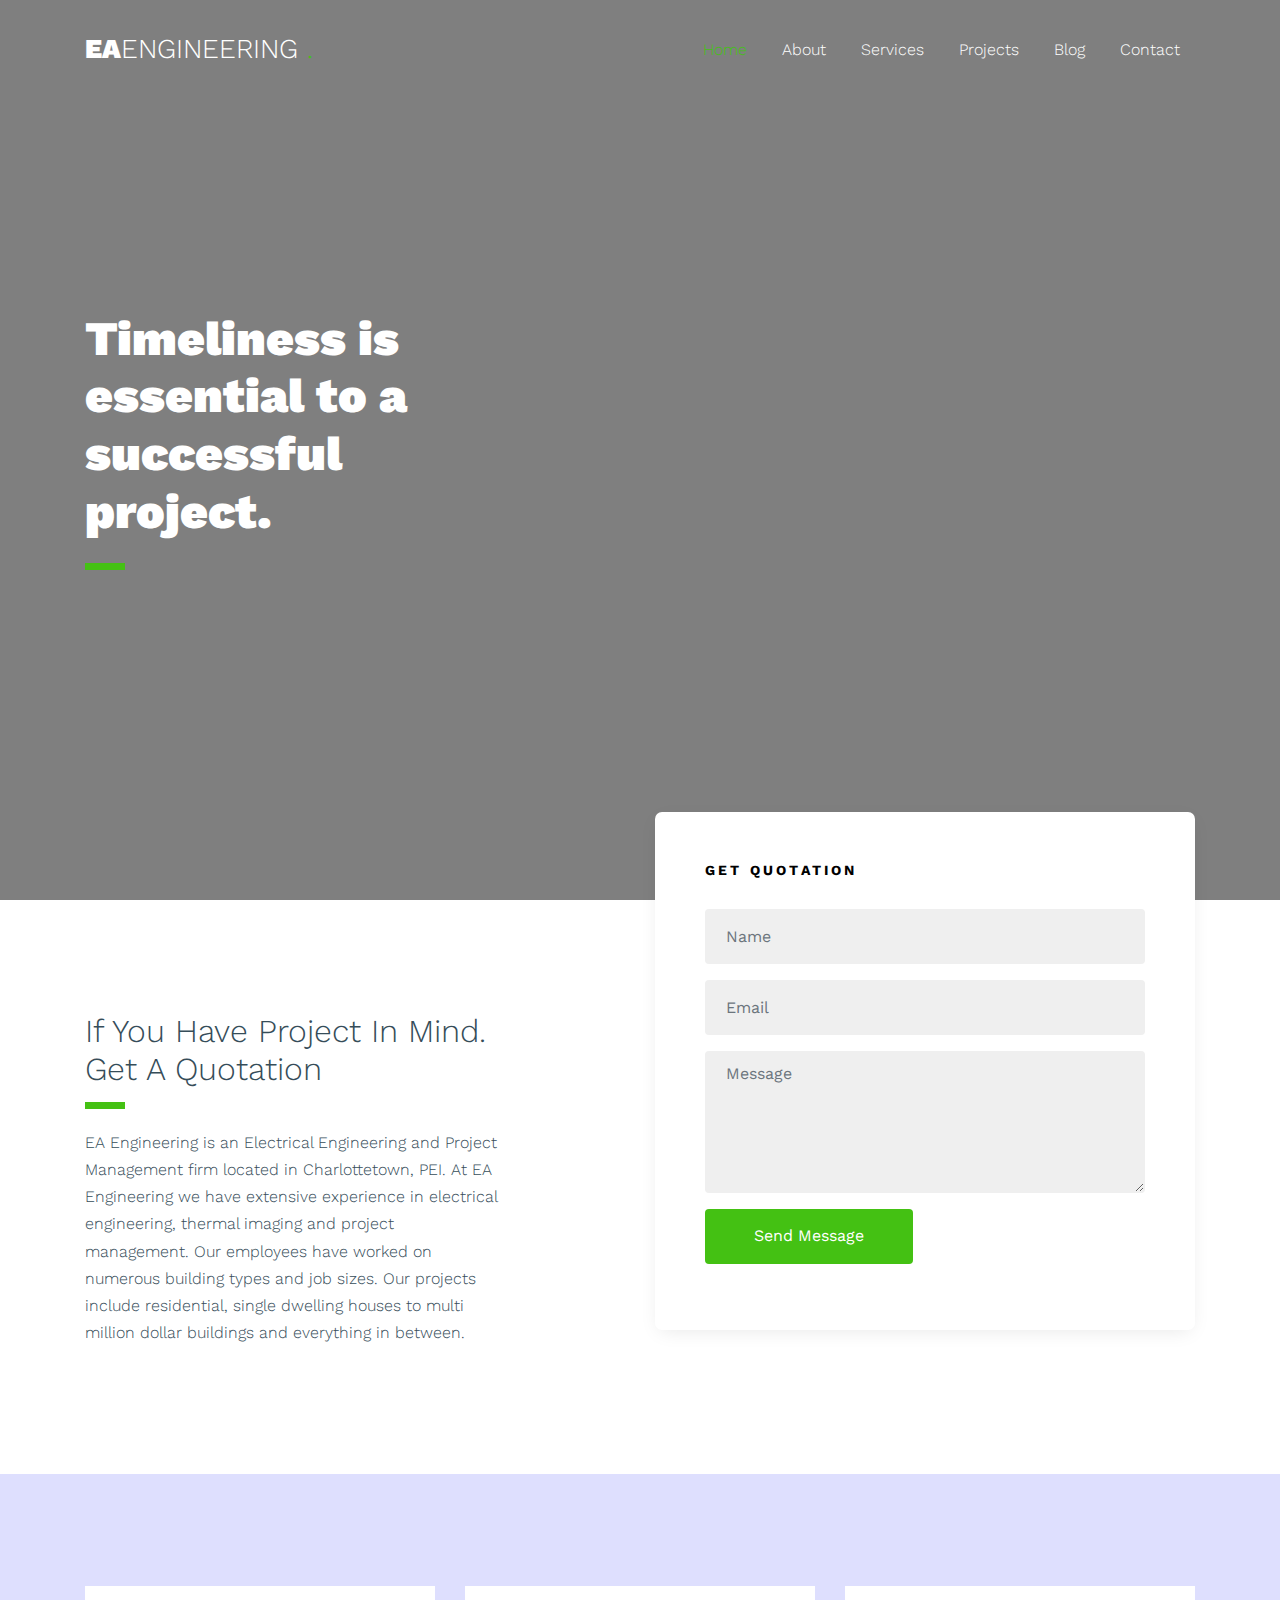
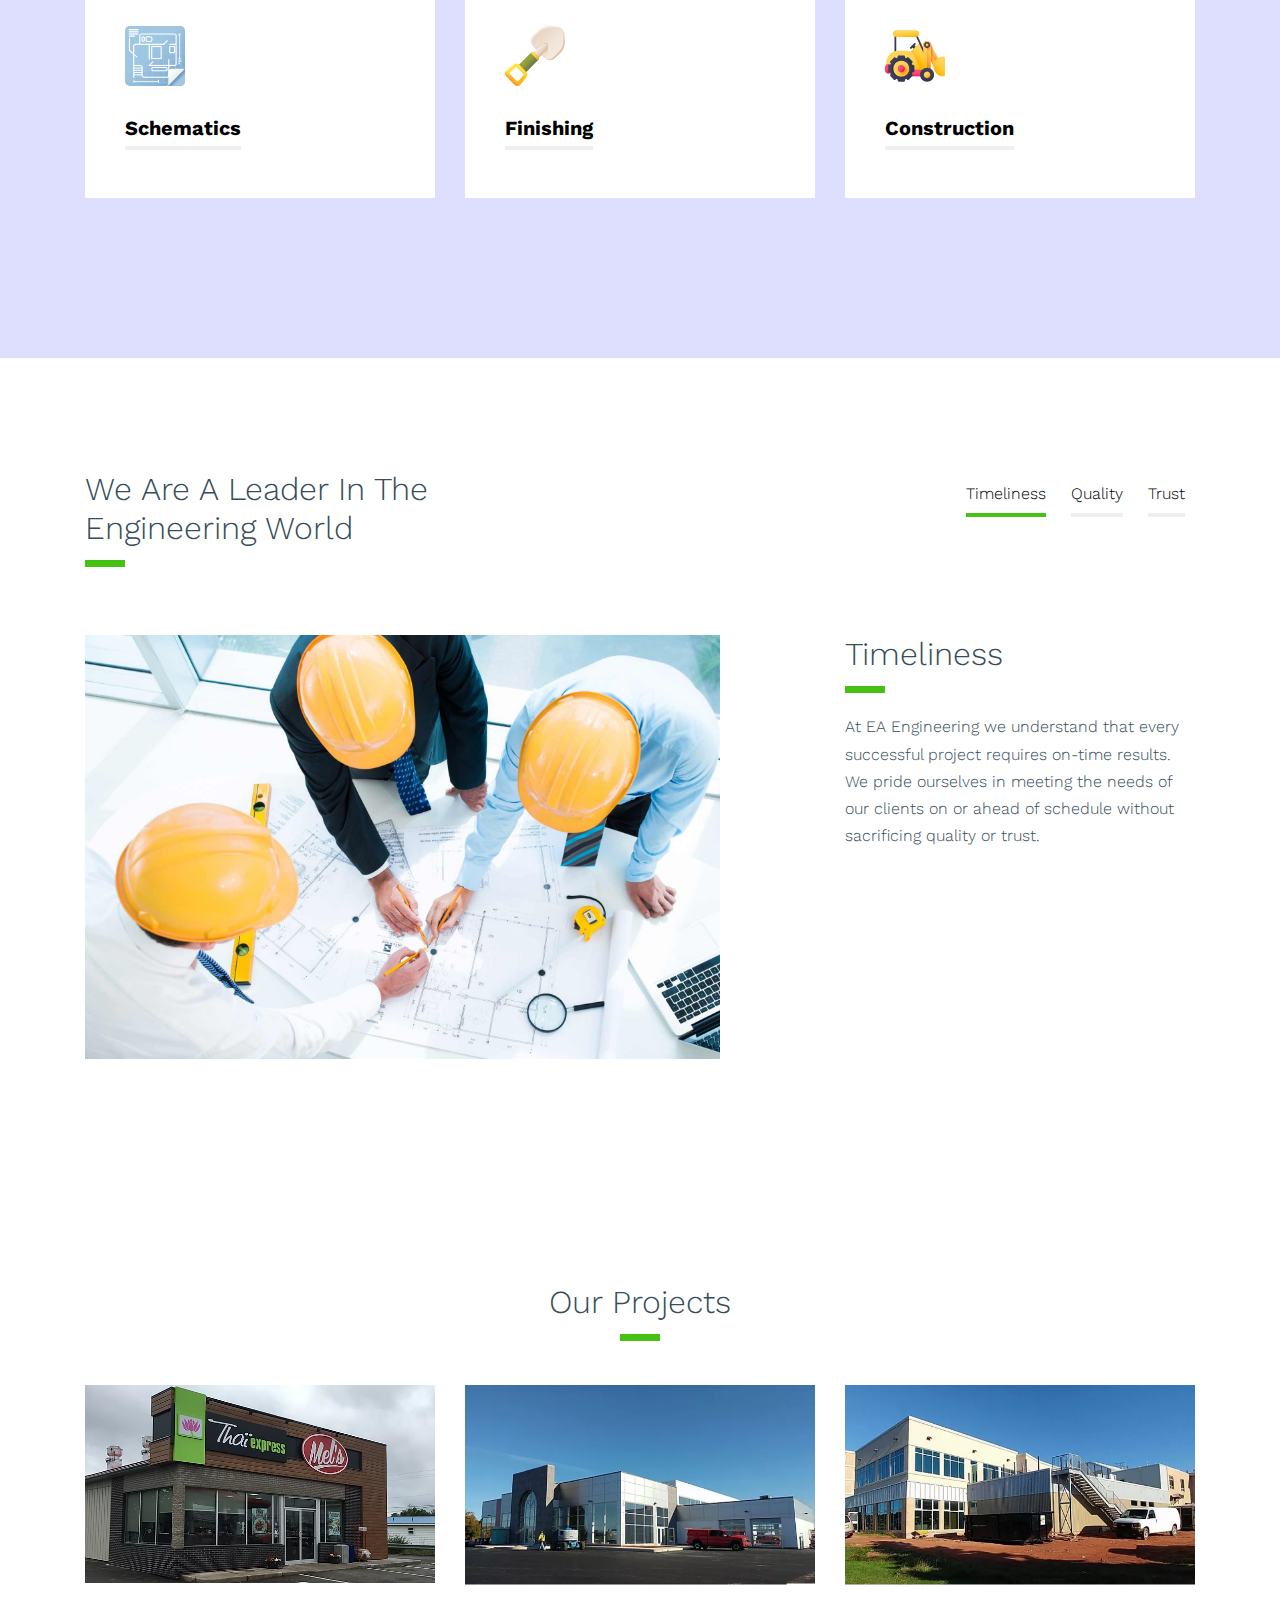
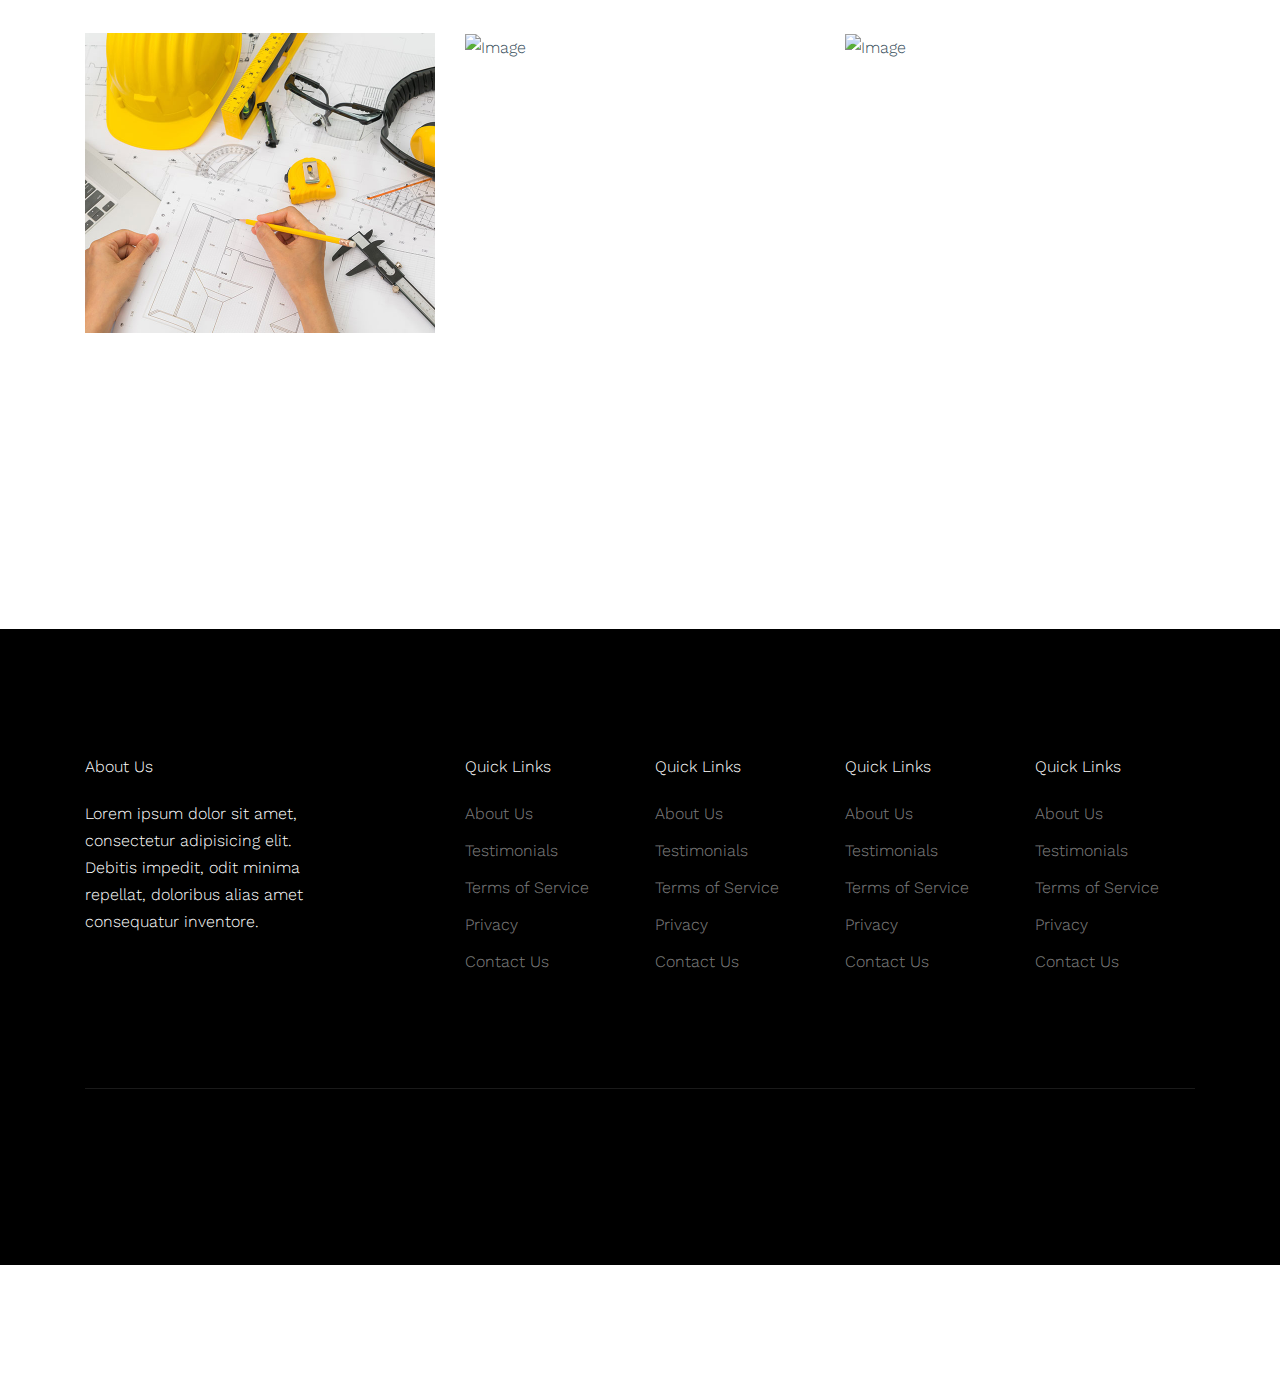
==== index.html @ 59375cd9 "website" ====
<!doctype html>
<html lang="en">

  <head>
    <title>EA Engineering</title>
    <meta charset="utf-8">
    <meta name="viewport" content="width=device-width, initial-scale=1, shrink-to-fit=no">

    <link href="https://fonts.googleapis.com/css?family=Work+Sans:400,500,700&display=swap" rel="stylesheet">

    <link rel="stylesheet" href="fonts/icomoon/style.css">

    <link rel="stylesheet" href="css/bootstrap.min.css">
    <link rel="stylesheet" href="css/bootstrap-datepicker.css">
    <link rel="stylesheet" href="css/jquery.fancybox.min.css">
    <link rel="stylesheet" href="css/owl.carousel.min.css">
    <link rel="stylesheet" href="css/owl.theme.default.min.css">
    <link rel="stylesheet" href="fonts/flaticon/font/flaticon.css">
    <link rel="stylesheet" href="css/aos.css">

    <!-- MAIN CSS -->
    <link rel="stylesheet" href="css/style.css">

  </head>

  <body data-spy="scroll" data-target=".site-navbar-target" data-offset="300">

    
    <div class="site-wrap" id="home-section">

      <div class="site-mobile-menu site-navbar-target">
        <div class="site-mobile-menu-header">
          <div class="site-mobile-menu-close mt-3">
            <span class="icon-close2 js-menu-toggle"></span>
          </div>
        </div>
        <div class="site-mobile-menu-body"></div>
      </div>



      <header class="site-navbar site-navbar-target" role="banner">

        <div class="container">
          <div class="row align-items-center position-relative">

            <div class="col-3 ">
              <div class="site-logo">
                <a href="index.html"><strong>EA</strong>Engineering <span class="maindot">.</span> </a>
              </div>
            </div>

            <div class="col-9  text-right">
              

              <span class="d-inline-block d-lg-none"><a href="#" class="text-white site-menu-toggle js-menu-toggle py-5 text-white"><span class="icon-menu h3 text-white"></span></a></span>

              

              <nav class="site-navigation text-right ml-auto d-none d-lg-block" role="navigation">
                <ul class="site-menu main-menu js-clone-nav ml-auto ">
                  <li class="active"><a href="index.html" class="nav-link">Home</a></li>
                  <li><a href="about.html" class="nav-link">About</a></li>
                  <li><a href="services.html" class="nav-link">Services</a></li>
                  <li><a href="projects.html" class="nav-link">Projects</a></li>
                  <li><a href="blog.html" class="nav-link">Blog</a></li>
                  <li><a href="contact.html" class="nav-link">Contact</a></li>

                </ul>
              </nav>
            </div>

            
          </div>
        </div>

      </header>


      <div class="ftco-blocks-cover-1">
      <div class="ftco-cover-1 overlay" style="background-image: url('images/hero_1.jpg')">
        <div class="container">
          <div class="row align-items-center">
            <div class="col-lg-5">
              <h1 class="line-bottom">Timeliness is essential to a successful project.</h1>
            </div>
            <div class="col-lg-5 ml-auto">
              
            </div>
          </div>
        </div>
      </div>
    </div>

    
    <div class="site-section">
      <div class="container">
        <div class="row">
          <div class="col-md-5 pr-md-5 mr-auto">
            <h2 class="line-bottom">If You Have Project In Mind. Get A Quotation</h2>
            <p>EA Engineering is an Electrical Engineering and Project Management firm located in Charlottetown, PEI.  At EA Engineering we have extensive experience in electrical engineering, thermal imaging and project management. Our employees have worked on numerous building types and job sizes. Our projects include residential, single dwelling houses to multi million dollar buildings and everything in between.</p>
          </div>
          <div class="col-md-6">
            <div class="quick-contact-form bg-white">
                <h2>Get Quotation</h2>
                <form action="#" method="">
                  <div class="form-group">
                    <input type="text" class="form-control" placeholder="Name">
                  </div>
                  <div class="form-group">
                    <input type="email" class="form-control" placeholder="Email">
                  </div>
                  <div class="form-group">
                    <textarea name="" class="form-control" id="" cols="30" rows="5" placeholder="Message"></textarea>
                  </div>
                  <div class="form-group">
                    <input type="submit" value="Send Message" class="btn btn-primary px-5">
                  </div>
                </form>
              </div>
          </div>
        </div>
      </div>
    </div>

    <div class="site-section" style="background-color: #dedffe;">
      <div class="container">
        <div class="row align-items-stretch">
          <div class="col-md-6 mb-5 mb-lg-5 col-lg-4">
            <div class="service-2 h-100">
              <div class="svg">
                <img src="images/flaticon/svg/004-house-plan.svg" alt="Image" class="">
              </div>

              <h3><span>Schematics</span></h3>

            </div>
          </div>
          <div class="col-md-6 mb-5 mb-lg-5 col-lg-4">
            <div class="service-2 h-100">
              <div class="svg">
                <img src="images/flaticon/svg/002-shovel.svg" alt="Image" class="">
              </div>

              <h3><span>Finishing</span></h3>

            </div>
          </div>
          <div class="col-md-6 mb-5 mb-lg-5 col-lg-4">
            <div class="service-2 h-100">
              <div class="svg">
                <img src="images/flaticon/svg/003-bulldozer.svg" alt="Image" class="">
              </div>

              <h3><span>Construction</span></h3>

            </div>
          </div>

        </div>
      </div>
    </div>

    <div class="site-section">
      <div class="container">
        
        <div class="row mb-5">
          <div class="col-md-4 mr-auto">
            <h2 class="line-bottom">We Are A Leader In The Engineering World</h2>
          </div>
          <div class="col-md-8 text-right">
            <nav class="custom-tab nav" role="tablist"  class="nav nav-tabs" id="nav-tab" role="tablist">
              <a href="#nav-one" class="nav-item nav-link active" data-toggle="tab" role="tab"  aria-controls="nav-one" aria-selected="true">Timeliness</a>
              <a href="#nav-two" class="nav-item nav-link" data-toggle="tab" role="tab" aria-controls="nav-two" aria-selected="false">Quality</a>
              <a href="#nav-three" class="nav-item nav-link" data-toggle="tab" role="tab" aria-controls="nav-three" aria-selected="false">Trust</a>
            </nav>
          </div>
        </div>

        <div class="row">
          <div class="col-12">
            <div class="tab-content" id="nav-tabContent">
              <div class="tab-pane fade show active" id="nav-one" role="tabpanel" aria-labelledby="nav-one-tab">
                <div class="row">
                  <div class="col-md-7">
                    <img src="images/hero.png" alt="Image" class="img-fluid">
                  </div>
                  <div class="col-md-4 ml-auto">
                    <h2 class="line-bottom">Timeliness</h2>
                    <p>At EA Engineering we understand that every successful project requires on-time results. We pride ourselves in meeting the needs of our clients on or ahead of schedule without sacrificing quality or trust.</p>
                  </div>
                </div>
              </div>
              <div class="tab-pane fade" id="nav-two" role="tabpanel" aria-labelledby="nav-two-tab">
                <div class="row">
                  <div class="col-md-7">
                    <img src="images/hero_2.jpg" alt="Image" class="img-fluid">
                  </div>
                  <div class="col-md-4 ml-auto">
                    <h2 class="line-bottom">Quality</h2>
                    <p>EA Engineering is committed to providing quality results and solutions that our clients can be confident in. We work hard to meet or exceed expectations without overlooking details.</p>
                  </div>
                </div>
              </div>
              <div class="tab-pane fade" id="nav-three" role="tabpanel" aria-labelledby="nav-three-tab">
                <div class="row">
                  <div class="col-md-7">
                    <img src="images/hero_3.jpg" alt="Image" class="img-fluid">
                  </div>
                  <div class="col-md-4 ml-auto">
                    <h2 class="line-bottom">Trust</h2>
                    <p>Nothing is more important to us than the trust of our clients. We recognize that trust accompanied with communication, is the foundation for any successful project. Our goal at EA Engineering is to continue earning and growing the trust of our clients by delivering dependable results. </p>
                  </div>
                </div>
              </div>
            </div>
          </div>
        </div>
      </div>
    </div>

    
    

    <div class="site-section">
      <div class="container">
        <div class="row mb-4">

          <div class="col-md-4 mx-auto">
            <h2 class="line-bottom text-center">Our Projects</h2>
          </div>

        </div>

        <!-- Modal -->
          <div class="modal fade" id="thaiexpress" tabindex="-1" role="dialog" aria-labelledby="exampleModalCenterTitle" aria-hidden="true">
            <div class="modal-dialog modal-dialog-centered" role="document">
              <div class="modal-content">
                <div class="modal-header">
                  <h5 class="modal-title modalTitle bold" id="exampleModalLongTitle">Mel's Thai Express</h5>
                  <button type="button" class="close" data-dismiss="modal" aria-label="Close">
                    <span aria-hidden="true">&times;</span>
                  </button>
                </div>
                <div class="modal-body">
                  <span class="bold">Location:</span> 121 Robie Street, Truro, NS<br><br>

                  This project included the complete renovation of an existing convenience store and gas bar to include a Thai Express. EA Engineering provided complete electrical design services.<br><br>

                  <span class="bold">Client:</span> SableArc Studios
                </div>
                <div class="modal-footer">
                  <button type="button" class="btn btn-primary" data-dismiss="modal">Close</button>
                </div>
              </div>
            </div>
          </div>

        <div class="row" >
          <div class="col-md-6 mb-5 mb-lg-5 col-lg-4">
            <div class="project-item" data-toggle="modal" data-target="#thaiexpress">

              <img src="images/img_1.png" alt="Image" class="img-fluid">
              
              <div class="project-item-overlay">
                
                <a href="" class="project-title" data-toggle="modal" data-target="#thaiexpress"><span>Mels Thai Express</span></a>
              </div>

            </div>
          </div>

          <!-- Modal -->
          <div class="modal fade" id="reliablemotors" tabindex="-1" role="dialog" aria-labelledby="exampleModalCenterTitle" aria-hidden="true">
            <div class="modal-dialog modal-dialog-centered" role="document">
              <div class="modal-content">
                <div class="modal-header">
                  <h5 class="modal-title modalTitle bold" id="exampleModalLongTitle">Reliable Motors</h5>
                  <button type="button" class="close" data-dismiss="modal" aria-label="Close">
                    <span aria-hidden="true">&times;</span>
                  </button>
                </div>
                <div class="modal-body">
                  <span class="bold">Location:</span> John Yeo Drive, Charlottetown, PE<br><br>

                  A new Chrysler dealership. EA Engineering provided complete electrical design, which included power distribution, lighting and lighting control, communications, fire alarm and security for this building. <br><br>

                  <span class="bold">Client:</span> APM
                </div>
                <div class="modal-footer">
                  <button type="button" class="btn btn-primary" data-dismiss="modal">Close</button>
                </div>
              </div>
            </div>
          </div>

          <div class="col-md-6 mb-5 mb-lg-5 col-lg-4">
            <div class="project-item" data-toggle="modal" data-target="#reliablemotors">

              <img src="images/img_2.png" alt="Image" class="img-fluid">
              
              <div class="project-item-overlay">
                
                <a href="#" class="project-title" data-toggle="modal" data-target="#reliablemotors"><span>Reliable Motors</span></a>
              </div>

            </div>
          </div>

          <!-- Modal -->
          <div class="modal fade" id="culinary" tabindex="-1" role="dialog" aria-labelledby="exampleModalCenterTitle" aria-hidden="true">
            <div class="modal-dialog modal-dialog-centered" role="document">
              <div class="modal-content">
                <div class="modal-header">
                  <h5 class="modal-title modalTitle bold" id="exampleModalLongTitle">Culinary Institute</h5>
                  <button type="button" class="close" data-dismiss="modal" aria-label="Close">
                    <span aria-hidden="true">&times;</span>
                  </button>
                </div>
                <div class="modal-body">
                  <span class="bold">Location:</span> 4 Sydney Street, Charlottetown, PE<br><br>

                  Complete renovation of the commercial teaching kitchens, cafeteria, Lucy Maude Dining Room and associated commercial kitchen. EA Engineering provided complete electrical design services for this project, which included numerous new pieces of equipment.<br><br>

                  <span class="bold">Client:</span> Holland College
                </div>
                <div class="modal-footer">
                  <button type="button" class="btn btn-primary" data-dismiss="modal">Close</button>
                </div>
              </div>
            </div>
          </div>

          <div class="col-md-6 mb-5 mb-lg-5 col-lg-4">
            <div class="project-item" data-toggle="modal" data-target="#culinary">

              <img src="images/img_3.png" alt="Image" class="img-fluid">
              
              <div class="project-item-overlay">
                <a href="#" class="project-title" data-toggle="modal" data-target="#culinary"><span>Culinary Institute</span></a>
              </div>

            </div>
          </div>

          <div class="col-md-6 mb-5 mb-lg-5 col-lg-4">
            <div class="project-item">

              <img src="images/img_4.jpg" alt="Image" class="img-fluid">
              
              <div class="project-item-overlay">
                <a class="category" href="#">Renovate</a>
                <span class="plus">
                  <span class="icon-plus"></span>
                </span>

                <a href="#" class="project-title"><span>Renovate the house</span></a>
              </div>

            </div>
          </div>

          <div class="col-md-6 mb-5 mb-lg-5 col-lg-4">
            <div class="project-item">

              <img src="images/img_1.jpg" alt="Image" class="img-fluid">
              
              <div class="project-item-overlay">
                <a class="category" href="#">Renovate</a>
                <span class="plus">
                  <span class="icon-plus"></span>
                </span>

                <a href="#" class="project-title"><span>Renovate the house 2</span></a>
              </div>

            </div>
          </div>

          <div class="col-md-6 mb-5 mb-lg-5 col-lg-4">
            <div class="project-item">

              <img src="images/img_2.jpg" alt="Image" class="img-fluid">
              
              <div class="project-item-overlay">
                <a class="category" href="#">Renovate</a>
                <span class="plus">
                  <span class="icon-plus"></span>
                </span>

                <a href="#" class="project-title"><span>Renovate the house 2</span></a>
              </div>

            </div>
          </div>



        </div>
      </div>
    </div>

    <div class="site-section">
      <div class="container">
        <div class="row mb-4">

      
        </div>
    </div>
    

    <footer class="site-footer">
      <div class="container">
        <div class="row">
          <div class="col-lg-3">
            <h2 class="footer-heading mb-4">About Us</h2>
                <p>Lorem ipsum dolor sit amet, consectetur adipisicing elit. Debitis impedit, odit minima repellat, doloribus alias amet consequatur inventore.</p>
          </div>
          <div class="col-lg-8 ml-auto">
            <div class="row">
              <div class="col-lg-3">
                <h2 class="footer-heading mb-4">Quick Links</h2>
                <ul class="list-unstyled">
                  <li><a href="#">About Us</a></li>
                  <li><a href="#">Testimonials</a></li>
                  <li><a href="#">Terms of Service</a></li>
                  <li><a href="#">Privacy</a></li>
                  <li><a href="#">Contact Us</a></li>
                </ul>
              </div>
              <div class="col-lg-3">
                <h2 class="footer-heading mb-4">Quick Links</h2>
                <ul class="list-unstyled">
                  <li><a href="#">About Us</a></li>
                  <li><a href="#">Testimonials</a></li>
                  <li><a href="#">Terms of Service</a></li>
                  <li><a href="#">Privacy</a></li>
                  <li><a href="#">Contact Us</a></li>
                </ul>
              </div>
              <div class="col-lg-3">
                <h2 class="footer-heading mb-4">Quick Links</h2>
                <ul class="list-unstyled">
                  <li><a href="#">About Us</a></li>
                  <li><a href="#">Testimonials</a></li>
                  <li><a href="#">Terms of Service</a></li>
                  <li><a href="#">Privacy</a></li>
                  <li><a href="#">Contact Us</a></li>
                </ul>
              </div>
              <div class="col-lg-3">
                <h2 class="footer-heading mb-4">Quick Links</h2>
                <ul class="list-unstyled">
                  <li><a href="#">About Us</a></li>
                  <li><a href="#">Testimonials</a></li>
                  <li><a href="#">Terms of Service</a></li>
                  <li><a href="#">Privacy</a></li>
                  <li><a href="#">Contact Us</a></li>
                </ul>
              </div>
            </div>
          </div>
        </div>
        <div class="row pt-5 mt-5 text-center">
          <div class="col-md-12">
            <div class="border-top pt-5">
            </div>
          </div>

        </div>
      </div>
    </footer>

    </div>

    <script src="js/jquery-3.3.1.min.js"></script>
    <script src="js/popper.min.js"></script>
    <script src="js/bootstrap.min.js"></script>
    <script src="js/owl.carousel.min.js"></script>
    <script src="js/jquery.sticky.js"></script>
    <script src="js/jquery.waypoints.min.js"></script>
    <script src="js/jquery.animateNumber.min.js"></script>
    <script src="js/jquery.fancybox.min.js"></script>
    <script src="js/jquery.easing.1.3.js"></script>
    <script src="js/bootstrap-datepicker.min.js"></script>
    <script src="js/aos.js"></script>

    <script src="js/main.js"></script>

  </body>

</html>
---- fonts/icomoon/style.css ----
@font-face {
  font-family: 'icomoon';
  src:  url('fonts/icomoon.eot?10si43');
  src:  url('fonts/icomoon.eot?10si43#iefix') format('embedded-opentype'),
    url('fonts/icomoon.ttf?10si43') format('truetype'),
    url('fonts/icomoon.woff?10si43') format('woff'),
    url('fonts/icomoon.svg?10si43#icomoon') format('svg');
  font-weight: normal;
  font-style: normal;
}

[class^="icon-"], [class*=" icon-"] {
  /* use !important to prevent issues with browser extensions that change fonts */
  font-family: 'icomoon' !important;
  speak: none;
  font-style: normal;
  font-weight: normal;
  font-variant: normal;
  text-transform: none;
  line-height: 1;

  /* Better Font Rendering =========== */
  -webkit-font-smoothing: antialiased;
  -moz-osx-font-smoothing: grayscale;
}

.icon-asterisk:before {
  content: "\f069";
}
.icon-plus:before {
  content: "\f067";
}
.icon-question:before {
  content: "\f128";
}
.icon-minus:before {
  content: "\f068";
}
.icon-glass:before {
  content: "\f000";
}
.icon-music:before {
  content: "\f001";
}
.icon-search:before {
  content: "\f002";
}
.icon-envelope-o:before {
  content: "\f003";
}
.icon-heart:before {
  content: "\f004";
}
.icon-star:before {
  content: "\f005";
}
.icon-star-o:before {
  content: "\f006";
}
.icon-user:before {
  content: "\f007";
}
.icon-film:before {
  content: "\f008";
}
.icon-th-large:before {
  content: "\f009";
}
.icon-th:before {
  content: "\f00a";
}
.icon-th-list:before {
  content: "\f00b";
}
.icon-check:before {
  content: "\f00c";
}
.icon-close:before {
  content: "\f00d";
}
.icon-remove:before {
  content: "\f00d";
}
.icon-times:before {
  content: "\f00d";
}
.icon-search-plus:before {
  content: "\f00e";
}
.icon-search-minus:before {
  content: "\f010";
}
.icon-power-off:before {
  content: "\f011";
}
.icon-signal:before {
  content: "\f012";
}
.icon-cog:before {
  content: "\f013";
}
.icon-gear:before {
  content: "\f013";
}
.icon-trash-o:before {
  content: "\f014";
}
.icon-home:before {
  content: "\f015";
}
.icon-file-o:before {
  content: "\f016";
}
.icon-clock-o:before {
  content: "\f017";
}
.icon-road:before {
  content: "\f018";
}
.icon-download:before {
  content: "\f019";
}
.icon-arrow-circle-o-down:before {
  content: "\f01a";
}
.icon-arrow-circle-o-up:before {
  content: "\f01b";
}
.icon-inbox:before {
  content: "\f01c";
}
.icon-play-circle-o:before {
  content: "\f01d";
}
.icon-repeat:before {
  content: "\f01e";
}
.icon-rotate-right:before {
  content: "\f01e";
}
.icon-refresh:before {
  content: "\f021";
}
.icon-list-alt:before {
  content: "\f022";
}
.icon-lock:before {
  content: "\f023";
}
.icon-flag:before {
  content: "\f024";
}
.icon-headphones:before {
  content: "\f025";
}
.icon-volume-off:before {
  content: "\f026";
}
.icon-volume-down:before {
  content: "\f027";
}
.icon-volume-up:before {
  content: "\f028";
}
.icon-qrcode:before {
  content: "\f029";
}
.icon-barcode:before {
  content: "\f02a";
}
.icon-tag:before {
  content: "\f02b";
}
.icon-tags:before {
  content: "\f02c";
}
.icon-book:before {
  content: "\f02d";
}
.icon-bookmark:before {
  content: "\f02e";
}
.icon-print:before {
  content: "\f02f";
}
.icon-camera:before {
  content: "\f030";
}
.icon-font:before {
  content: "\f031";
}
.icon-bold:before {
  content: "\f032";
}
.icon-italic:before {
  content: "\f033";
}
.icon-text-height:before {
  content: "\f034";
}
.icon-text-width:before {
  content: "\f035";
}
.icon-align-left:before {
  content: "\f036";
}
.icon-align-center:before {
  content: "\f037";
}
.icon-align-right:before {
  content: "\f038";
}
.icon-align-justify:before {
  content: "\f039";
}
.icon-list:before {
  content: "\f03a";
}
.icon-dedent:before {
  content: "\f03b";
}
.icon-outdent:before {
  content: "\f03b";
}
.icon-indent:before {
  content: "\f03c";
}
.icon-video-camera:before {
  content: "\f03d";
}
.icon-image:before {
  content: "\f03e";
}
.icon-photo:before {
  content: "\f03e";
}
.icon-picture-o:before {
  content: "\f03e";
}
.icon-pencil:before {
  content: "\f040";
}
.icon-map-marker:before {
  content: "\f041";
}
.icon-adjust:before {
  content: "\f042";
}
.icon-tint:before {
  content: "\f043";
}
.icon-edit:before {
  content: "\f044";
}
.icon-pencil-square-o:before {
  content: "\f044";
}
.icon-share-square-o:before {
  content: "\f045";
}
.icon-check-square-o:before {
  content: "\f046";
}
.icon-arrows:before {
  content: "\f047";
}
.icon-step-backward:before {
  content: "\f048";
}
.icon-fast-backward:before {
  content: "\f049";
}
.icon-backward:before {
  content: "\f04a";
}
.icon-play:before {
  content: "\f04b";
}
.icon-pause:before {
  content: "\f04c";
}
.icon-stop:before {
  content: "\f04d";
}
.icon-forward:before {
  content: "\f04e";
}
.icon-fast-forward:before {
  content: "\f050";
}
.icon-step-forward:before {
  content: "\f051";
}
.icon-eject:before {
  content: "\f052";
}
.icon-chevron-left:before {
  content: "\f053";
}
.icon-chevron-right:before {
  content: "\f054";
}
.icon-plus-circle:before {
  content: "\f055";
}
.icon-minus-circle:before {
  content: "\f056";
}
.icon-times-circle:before {
  content: "\f057";
}
.icon-check-circle:before {
  content: "\f058";
}
.icon-question-circle:before {
  content: "\f059";
}
.icon-info-circle:before {
  content: "\f05a";
}
.icon-crosshairs:before {
  content: "\f05b";
}
.icon-times-circle-o:before {
  content: "\f05c";
}
.icon-check-circle-o:before {
  content: "\f05d";
}
.icon-ban:before {
  content: "\f05e";
}
.icon-arrow-left:before {
  content: "\f060";
}
.icon-arrow-right:before {
  content: "\f061";
}
.icon-arrow-up:before {
  content: "\f062";
}
.icon-arrow-down:before {
  content: "\f063";
}
.icon-mail-forward:before {
  content: "\f064";
}
.icon-share:before {
  content: "\f064";
}
.icon-expand:before {
  content: "\f065";
}
.icon-compress:before {
  content: "\f066";
}
.icon-exclamation-circle:before {
  content: "\f06a";
}
.icon-gift:before {
  content: "\f06b";
}
.icon-leaf:before {
  content: "\f06c";
}
.icon-fire:before {
  content: "\f06d";
}
.icon-eye:before {
  content: "\f06e";
}
.icon-eye-slash:before {
  content: "\f070";
}
.icon-exclamation-triangle:before {
  content: "\f071";
}
.icon-warning:before {
  content: "\f071";
}
.icon-plane:before {
  content: "\f072";
}
.icon-calendar:before {
  content: "\f073";
}
.icon-random:before {
  content: "\f074";
}
.icon-comment:before {
  content: "\f075";
}
.icon-magnet:before {
  content: "\f076";
}
.icon-chevron-up:before {
  content: "\f077";
}
.icon-chevron-down:before {
  content: "\f078";
}
.icon-retweet:before {
  content: "\f079";
}
.icon-shopping-cart:before {
  content: "\f07a";
}
.icon-folder:before {
  content: "\f07b";
}
.icon-folder-open:before {
  content: "\f07c";
}
.icon-arrows-v:before {
  content: "\f07d";
}
.icon-arrows-h:before {
  content: "\f07e";
}
.icon-bar-chart:before {
  content: "\f080";
}
.icon-bar-chart-o:before {
  content: "\f080";
}
.icon-twitter-square:before {
  content: "\f081";
}
.icon-facebook-square:before {
  content: "\f082";
}
.icon-camera-retro:before {
  content: "\f083";
}
.icon-key:before {
  content: "\f084";
}
.icon-cogs:before {
  content: "\f085";
}
.icon-gears:before {
  content: "\f085";
}
.icon-comments:before {
  content: "\f086";
}
.icon-thumbs-o-up:before {
  content: "\f087";
}
.icon-thumbs-o-down:before {
  content: "\f088";
}
.icon-star-half:before {
  content: "\f089";
}
.icon-heart-o:before {
  content: "\f08a";
}
.icon-sign-out:before {
  content: "\f08b";
}
.icon-linkedin-square:before {
  content: "\f08c";
}
.icon-thumb-tack:before {
  content: "\f08d";
}
.icon-external-link:before {
  content: "\f08e";
}
.icon-sign-in:before {
  content: "\f090";
}
.icon-trophy:before {
  content: "\f091";
}
.icon-github-square:before {
  content: "\f092";
}
.icon-upload:before {
  content: "\f093";
}
.icon-lemon-o:before {
  content: "\f094";
}
.icon-phone:before {
  content: "\f095";
}
.icon-square-o:before {
  content: "\f096";
}
.icon-bookmark-o:before {
  content: "\f097";
}
.icon-phone-square:before {
  content: "\f098";
}
.icon-twitter:before {
  content: "\f099";
}
.icon-facebook:before {
  content: "\f09a";
}
.icon-facebook-f:before {
  content: "\f09a";
}
.icon-github:before {
  content: "\f09b";
}
.icon-unlock:before {
  content: "\f09c";
}
.icon-credit-card:before {
  content: "\f09d";
}
.icon-feed:before {
  content: "\f09e";
}
.icon-rss:before {
  content: "\f09e";
}
.icon-hdd-o:before {
  content: "\f0a0";
}
.icon-bullhorn:before {
  content: "\f0a1";
}
.icon-bell-o:before {
  content: "\f0a2";
}
.icon-certificate:before {
  content: "\f0a3";
}
.icon-hand-o-right:before {
  content: "\f0a4";
}
.icon-hand-o-left:before {
  content: "\f0a5";
}
.icon-hand-o-up:before {
  content: "\f0a6";
}
.icon-hand-o-down:before {
  content: "\f0a7";
}
.icon-arrow-circle-left:before {
  content: "\f0a8";
}
.icon-arrow-circle-right:before {
  content: "\f0a9";
}
.icon-arrow-circle-up:before {
  content: "\f0aa";
}
.icon-arrow-circle-down:before {
  content: "\f0ab";
}
.icon-globe:before {
  content: "\f0ac";
}
.icon-wrench:before {
  content: "\f0ad";
}
.icon-tasks:before {
  content: "\f0ae";
}
.icon-filter:before {
  content: "\f0b0";
}
.icon-briefcase:before {
  content: "\f0b1";
}
.icon-arrows-alt:before {
  content: "\f0b2";
}
.icon-group:before {
  content: "\f0c0";
}
.icon-users:before {
  content: "\f0c0";
}
.icon-chain:before {
  content: "\f0c1";
}
.icon-link:before {
  content: "\f0c1";
}
.icon-cloud:before {
  content: "\f0c2";
}
.icon-flask:before {
  content: "\f0c3";
}
.icon-cut:before {
  content: "\f0c4";
}
.icon-scissors:before {
  content: "\f0c4";
}
.icon-copy:before {
  content: "\f0c5";
}
.icon-files-o:before {
  content: "\f0c5";
}
.icon-paperclip:before {
  content: "\f0c6";
}
.icon-floppy-o:before {
  content: "\f0c7";
}
.icon-save:before {
  content: "\f0c7";
}
.icon-square:before {
  content: "\f0c8";
}
.icon-bars:before {
  content: "\f0c9";
}
.icon-navicon:before {
  content: "\f0c9";
}
.icon-reorder:before {
  content: "\f0c9";
}
.icon-list-ul:before {
  content: "\f0ca";
}
.icon-list-ol:before {
  content: "\f0cb";
}
.icon-strikethrough:before {
  content: "\f0cc";
}
.icon-underline:before {
  content: "\f0cd";
}
.icon-table:before {
  content: "\f0ce";
}
.icon-magic:before {
  content: "\f0d0";
}
.icon-truck:before {
  content: "\f0d1";
}
.icon-pinterest:before {
  content: "\f0d2";
}
.icon-pinterest-square:before {
  content: "\f0d3";
}
.icon-google-plus-square:before {
  content: "\f0d4";
}
.icon-google-plus:before {
  content: "\f0d5";
}
.icon-money:before {
  content: "\f0d6";
}
.icon-caret-down:before {
  content: "\f0d7";
}
.icon-caret-up:before {
  content: "\f0d8";
}
.icon-caret-left:before {
  content: "\f0d9";
}
.icon-caret-right:before {
  content: "\f0da";
}
.icon-columns:before {
  content: "\f0db";
}
.icon-sort:before {
  content: "\f0dc";
}
.icon-unsorted:before {
  content: "\f0dc";
}
.icon-sort-desc:before {
  content: "\f0dd";
}
.icon-sort-down:before {
  content: "\f0dd";
}
.icon-sort-asc:before {
  content: "\f0de";
}
.icon-sort-up:before {
  content: "\f0de";
}
.icon-envelope:before {
  content: "\f0e0";
}
.icon-linkedin:before {
  content: "\f0e1";
}
.icon-rotate-left:before {
  content: "\f0e2";
}
.icon-undo:before {
  content: "\f0e2";
}
.icon-gavel:before {
  content: "\f0e3";
}
.icon-legal:before {
  content: "\f0e3";
}
.icon-dashboard:before {
  content: "\f0e4";
}
.icon-tachometer:before {
  content: "\f0e4";
}
.icon-comment-o:before {
  content: "\f0e5";
}
.icon-comments-o:before {
  content: "\f0e6";
}
.icon-bolt:before {
  content: "\f0e7";
}
.icon-flash:before {
  content: "\f0e7";
}
.icon-sitemap:before {
  content: "\f0e8";
}
.icon-umbrella:before {
  content: "\f0e9";
}
.icon-clipboard:before {
  content: "\f0ea";
}
.icon-paste:before {
  content: "\f0ea";
}
.icon-lightbulb-o:before {
  content: "\f0eb";
}
.icon-exchange:before {
  content: "\f0ec";
}
.icon-cloud-download:before {
  content: "\f0ed";
}
.icon-cloud-upload:before {
  content: "\f0ee";
}
.icon-user-md:before {
  content: "\f0f0";
}
.icon-stethoscope:before {
  content: "\f0f1";
}
.icon-suitcase:before {
  content: "\f0f2";
}
.icon-bell:before {
  content: "\f0f3";
}
.icon-coffee:before {
  content: "\f0f4";
}
.icon-cutlery:before {
  content: "\f0f5";
}
.icon-file-text-o:before {
  content: "\f0f6";
}
.icon-building-o:before {
  content: "\f0f7";
}
.icon-hospital-o:before {
  content: "\f0f8";
}
.icon-ambulance:before {
  content: "\f0f9";
}
.icon-medkit:before {
  content: "\f0fa";
}
.icon-fighter-jet:before {
  content: "\f0fb";
}
.icon-beer:before {
  content: "\f0fc";
}
.icon-h-square:before {
  content: "\f0fd";
}
.icon-plus-square:before {
  content: "\f0fe";
}
.icon-angle-double-left:before {
  content: "\f100";
}
.icon-angle-double-right:before {
  content: "\f101";
}
.icon-angle-double-up:before {
  content: "\f102";
}
.icon-angle-double-down:before {
  content: "\f103";
}
.icon-angle-left:before {
  content: "\f104";
}
.icon-angle-right:before {
  content: "\f105";
}
.icon-angle-up:before {
  content: "\f106";
}
.icon-angle-down:before {
  content: "\f107";
}
.icon-desktop:before {
  content: "\f108";
}
.icon-laptop:before {
  content: "\f109";
}
.icon-tablet:before {
  content: "\f10a";
}
.icon-mobile:before {
  content: "\f10b";
}
.icon-mobile-phone:before {
  content: "\f10b";
}
.icon-circle-o:before {
  content: "\f10c";
}
.icon-quote-left:before {
  content: "\f10d";
}
.icon-quote-right:before {
  content: "\f10e";
}
.icon-spinner:before {
  content: "\f110";
}
.icon-circle:before {
  content: "\f111";
}
.icon-mail-reply:before {
  content: "\f112";
}
.icon-reply:before {
  content: "\f112";
}
.icon-github-alt:before {
  content: "\f113";
}
.icon-folder-o:before {
  content: "\f114";
}
.icon-folder-open-o:before {
  content: "\f115";
}
.icon-smile-o:before {
  content: "\f118";
}
.icon-frown-o:before {
  content: "\f119";
}
.icon-meh-o:before {
  content: "\f11a";
}
.icon-gamepad:before {
  content: "\f11b";
}
.icon-keyboard-o:before {
  content: "\f11c";
}
.icon-flag-o:before {
  content: "\f11d";
}
.icon-flag-checkered:before {
  content: "\f11e";
}
.icon-terminal:before {
  content: "\f120";
}
.icon-code:before {
  content: "\f121";
}
.icon-mail-reply-all:before {
  content: "\f122";
}
.icon-reply-all:before {
  content: "\f122";
}
.icon-star-half-empty:before {
  content: "\f123";
}
.icon-star-half-full:before {
  content: "\f123";
}
.icon-star-half-o:before {
  content: "\f123";
}
.icon-location-arrow:before {
  content: "\f124";
}
.icon-crop:before {
  content: "\f125";
}
.icon-code-fork:before {
  content: "\f126";
}
.icon-chain-broken:before {
  content: "\f127";
}
.icon-unlink:before {
  content: "\f127";
}
.icon-info:before {
  content: "\f129";
}
.icon-exclamation:before {
  content: "\f12a";
}
.icon-superscript:before {
  content: "\f12b";
}
.icon-subscript:before {
  content: "\f12c";
}
.icon-eraser:before {
  content: "\f12d";
}
.icon-puzzle-piece:before {
  content: "\f12e";
}
.icon-microphone:before {
  content: "\f130";
}
.icon-microphone-slash:before {
  content: "\f131";
}
.icon-shield:before {
  content: "\f132";
}
.icon-calendar-o:before {
  content: "\f133";
}
.icon-fire-extinguisher:before {
  content: "\f134";
}
.icon-rocket:before {
  content: "\f135";
}
.icon-maxcdn:before {
  content: "\f136";
}
.icon-chevron-circle-left:before {
  content: "\f137";
}
.icon-chevron-circle-right:before {
  content: "\f138";
}
.icon-chevron-circle-up:before {
  content: "\f139";
}
.icon-chevron-circle-down:before {
  content: "\f13a";
}
.icon-html5:before {
  content: "\f13b";
}
.icon-css3:before {
  content: "\f13c";
}
.icon-anchor:before {
  content: "\f13d";
}
.icon-unlock-alt:before {
  content: "\f13e";
}
.icon-bullseye:before {
  content: "\f140";
}
.icon-ellipsis-h:before {
  content: "\f141";
}
.icon-ellipsis-v:before {
  content: "\f142";
}
.icon-rss-square:before {
  content: "\f143";
}
.icon-play-circle:before {
  content: "\f144";
}
.icon-ticket:before {
  content: "\f145";
}
.icon-minus-square:before {
  content: "\f146";
}
.icon-minus-square-o:before {
  content: "\f147";
}
.icon-level-up:before {
  content: "\f148";
}
.icon-level-down:before {
  content: "\f149";
}
.icon-check-square:before {
  content: "\f14a";
}
.icon-pencil-square:before {
  content: "\f14b";
}
.icon-external-link-square:before {
  content: "\f14c";
}
.icon-share-square:before {
  content: "\f14d";
}
.icon-compass:before {
  content: "\f14e";
}
.icon-caret-square-o-down:before {
  content: "\f150";
}
.icon-toggle-down:before {
  content: "\f150";
}
.icon-caret-square-o-up:before {
  content: "\f151";
}
.icon-toggle-up:before {
  content: "\f151";
}
.icon-caret-square-o-right:before {
  content: "\f152";
}
.icon-toggle-right:before {
  content: "\f152";
}
.icon-eur:before {
  content: "\f153";
}
.icon-euro:before {
  content: "\f153";
}
.icon-gbp:before {
  content: "\f154";
}
.icon-dollar:before {
  content: "\f155";
}
.icon-usd:before {
  content: "\f155";
}
.icon-inr:before {
  content: "\f156";
}
.icon-rupee:before {
  content: "\f156";
}
.icon-cny:before {
  content: "\f157";
}
.icon-jpy:before {
  content: "\f157";
}
.icon-rmb:before {
  content: "\f157";
}
.icon-yen:before {
  content: "\f157";
}
.icon-rouble:before {
  content: "\f158";
}
.icon-rub:before {
  content: "\f158";
}
.icon-ruble:before {
  content: "\f158";
}
.icon-krw:before {
  content: "\f159";
}
.icon-won:before {
  content: "\f159";
}
.icon-bitcoin:before {
  content: "\f15a";
}
.icon-btc:before {
  content: "\f15a";
}
.icon-file:before {
  content: "\f15b";
}
.icon-file-text:before {
  content: "\f15c";
}
.icon-sort-alpha-asc:before {
  content: "\f15d";
}
.icon-sort-alpha-desc:before {
  content: "\f15e";
}
.icon-sort-amount-asc:before {
  content: "\f160";
}
.icon-sort-amount-desc:before {
  content: "\f161";
}
.icon-sort-numeric-asc:before {
  content: "\f162";
}
.icon-sort-numeric-desc:before {
  content: "\f163";
}
.icon-thumbs-up:before {
  content: "\f164";
}
.icon-thumbs-down:before {
  content: "\f165";
}
.icon-youtube-square:before {
  content: "\f166";
}
.icon-youtube:before {
  content: "\f167";
}
.icon-xing:before {
  content: "\f168";
}
.icon-xing-square:before {
  content: "\f169";
}
.icon-youtube-play:before {
  content: "\f16a";
}
.icon-dropbox:before {
  content: "\f16b";
}
.icon-stack-overflow:before {
  content: "\f16c";
}
.icon-instagram:before {
  content: "\f16d";
}
.icon-flickr:before {
  content: "\f16e";
}
.icon-adn:before {
  content: "\f170";
}
.icon-bitbucket:before {
  content: "\f171";
}
.icon-bitbucket-square:before {
  content: "\f172";
}
.icon-tumblr:before {
  content: "\f173";
}
.icon-tumblr-square:before {
  content: "\f174";
}
.icon-long-arrow-down:before {
  content: "\f175";
}
.icon-long-arrow-up:before {
  content: "\f176";
}
.icon-long-arrow-left:before {
  content: "\f177";
}
.icon-long-arrow-right:before {
  content: "\f178";
}
.icon-apple:before {
  content: "\f179";
}
.icon-windows:before {
  content: "\f17a";
}
.icon-android:before {
  content: "\f17b";
}
.icon-linux:before {
  content: "\f17c";
}
.icon-dribbble:before {
  content: "\f17d";
}
.icon-skype:before {
  content: "\f17e";
}
.icon-foursquare:before {
  content: "\f180";
}
.icon-trello:before {
  content: "\f181";
}
.icon-female:before {
  content: "\f182";
}
.icon-male:before {
  content: "\f183";
}
.icon-gittip:before {
  content: "\f184";
}
.icon-gratipay:before {
  content: "\f184";
}
.icon-sun-o:before {
  content: "\f185";
}
.icon-moon-o:before {
  content: "\f186";
}
.icon-archive:before {
  content: "\f187";
}
.icon-bug:before {
  content: "\f188";
}
.icon-vk:before {
  content: "\f189";
}
.icon-weibo:before {
  content: "\f18a";
}
.icon-renren:before {
  content: "\f18b";
}
.icon-pagelines:before {
  content: "\f18c";
}
.icon-stack-exchange:before {
  content: "\f18d";
}
.icon-arrow-circle-o-right:before {
  content: "\f18e";
}
.icon-arrow-circle-o-left:before {
  content: "\f190";
}
.icon-caret-square-o-left:before {
  content: "\f191";
}
.icon-toggle-left:before {
  content: "\f191";
}
.icon-dot-circle-o:before {
  content: "\f192";
}
.icon-wheelchair:before {
  content: "\f193";
}
.icon-vimeo-square:before {
  content: "\f194";
}
.icon-try:before {
  content: "\f195";
}
.icon-turkish-lira:before {
  content: "\f195";
}
.icon-plus-square-o:before {
  content: "\f196";
}
.icon-space-shuttle:before {
  content: "\f197";
}
.icon-slack:before {
  content: "\f198";
}
.icon-envelope-square:before {
  content: "\f199";
}
.icon-wordpress:before {
  content: "\f19a";
}
.icon-openid:before {
  content: "\f19b";
}
.icon-bank:before {
  content: "\f19c";
}
.icon-institution:before {
  content: "\f19c";
}
.icon-university:before {
  content: "\f19c";
}
.icon-graduation-cap:before {
  content: "\f19d";
}
.icon-mortar-board:before {
  content: "\f19d";
}
.icon-yahoo:before {
  content: "\f19e";
}
.icon-google:before {
  content: "\f1a0";
}
.icon-reddit:before {
  content: "\f1a1";
}
.icon-reddit-square:before {
  content: "\f1a2";
}
.icon-stumbleupon-circle:before {
  content: "\f1a3";
}
.icon-stumbleupon:before {
  content: "\f1a4";
}
.icon-delicious:before {
  content: "\f1a5";
}
.icon-digg:before {
  content: "\f1a6";
}
.icon-pied-piper-pp:before {
  content: "\f1a7";
}
.icon-pied-piper-alt:before {
  content: "\f1a8";
}
.icon-drupal:before {
  content: "\f1a9";
}
.icon-joomla:before {
  content: "\f1aa";
}
.icon-language:before {
  content: "\f1ab";
}
.icon-fax:before {
  content: "\f1ac";
}
.icon-building:before {
  content: "\f1ad";
}
.icon-child:before {
  content: "\f1ae";
}
.icon-paw:before {
  content: "\f1b0";
}
.icon-spoon:before {
  content: "\f1b1";
}
.icon-cube:before {
  content: "\f1b2";
}
.icon-cubes:before {
  content: "\f1b3";
}
.icon-behance:before {
  content: "\f1b4";
}
.icon-behance-square:before {
  content: "\f1b5";
}
.icon-steam:before {
  content: "\f1b6";
}
.icon-steam-square:before {
  content: "\f1b7";
}
.icon-recycle:before {
  content: "\f1b8";
}
.icon-automobile:before {
  content: "\f1b9";
}
.icon-car:before {
  content: "\f1b9";
}
.icon-cab:before {
  content: "\f1ba";
}
.icon-taxi:before {
  content: "\f1ba";
}
.icon-tree:before {
  content: "\f1bb";
}
.icon-spotify:before {
  content: "\f1bc";
}
.icon-deviantart:before {
  content: "\f1bd";
}
.icon-soundcloud:before {
  content: "\f1be";
}
.icon-database:before {
  content: "\f1c0";
}
.icon-file-pdf-o:before {
  content: "\f1c1";
}
.icon-file-word-o:before {
  content: "\f1c2";
}
.icon-file-excel-o:before {
  content: "\f1c3";
}
.icon-file-powerpoint-o:before {
  content: "\f1c4";
}
.icon-file-image-o:before {
  content: "\f1c5";
}
.icon-file-photo-o:before {
  content: "\f1c5";
}
.icon-file-picture-o:before {
  content: "\f1c5";
}
.icon-file-archive-o:before {
  content: "\f1c6";
}
.icon-file-zip-o:before {
  content: "\f1c6";
}
.icon-file-audio-o:before {
  content: "\f1c7";
}
.icon-file-sound-o:before {
  content: "\f1c7";
}
.icon-file-movie-o:before {
  content: "\f1c8";
}
.icon-file-video-o:before {
  content: "\f1c8";
}
.icon-file-code-o:before {
  content: "\f1c9";
}
.icon-vine:before {
  content: "\f1ca";
}
.icon-codepen:before {
  content: "\f1cb";
}
.icon-jsfiddle:before {
  content: "\f1cc";
}
.icon-life-bouy:before {
  content: "\f1cd";
}
.icon-life-buoy:before {
  content: "\f1cd";
}
.icon-life-ring:before {
  content: "\f1cd";
}
.icon-life-saver:before {
  content: "\f1cd";
}
.icon-support:before {
  content: "\f1cd";
}
.icon-circle-o-notch:before {
  content: "\f1ce";
}
.icon-ra:before {
  content: "\f1d0";
}
.icon-rebel:before {
  content: "\f1d0";
}
.icon-resistance:before {
  content: "\f1d0";
}
.icon-empire:before {
  content: "\f1d1";
}
.icon-ge:before {
  content: "\f1d1";
}
.icon-git-square:before {
  content: "\f1d2";
}
.icon-git:before {
  content: "\f1d3";
}
.icon-hacker-news:before {
  content: "\f1d4";
}
.icon-y-combinator-square:before {
  content: "\f1d4";
}
.icon-yc-square:before {
  content: "\f1d4";
}
.icon-tencent-weibo:before {
  content: "\f1d5";
}
.icon-qq:before {
  content: "\f1d6";
}
.icon-wechat:before {
  content: "\f1d7";
}
.icon-weixin:before {
  content: "\f1d7";
}
.icon-paper-plane:before {
  content: "\f1d8";
}
.icon-send:before {
  content: "\f1d8";
}
.icon-paper-plane-o:before {
  content: "\f1d9";
}
.icon-send-o:before {
  content: "\f1d9";
}
.icon-history:before {
  content: "\f1da";
}
.icon-circle-thin:before {
  content: "\f1db";
}
.icon-header:before {
  content: "\f1dc";
}
.icon-paragraph:before {
  content: "\f1dd";
}
.icon-sliders:before {
  content: "\f1de";
}
.icon-share-alt:before {
  content: "\f1e0";
}
.icon-share-alt-square:before {
  content: "\f1e1";
}
.icon-bomb:before {
  content: "\f1e2";
}
.icon-futbol-o:before {
  content: "\f1e3";
}
.icon-soccer-ball-o:before {
  content: "\f1e3";
}
.icon-tty:before {
  content: "\f1e4";
}
.icon-binoculars:before {
  content: "\f1e5";
}
.icon-plug:before {
  content: "\f1e6";
}
.icon-slideshare:before {
  content: "\f1e7";
}
.icon-twitch:before {
  content: "\f1e8";
}
.icon-yelp:before {
  content: "\f1e9";
}
.icon-newspaper-o:before {
  content: "\f1ea";
}
.icon-wifi:before {
  content: "\f1eb";
}
.icon-calculator:before {
  content: "\f1ec";
}
.icon-paypal:before {
  content: "\f1ed";
}
.icon-google-wallet:before {
  content: "\f1ee";
}
.icon-cc-visa:before {
  content: "\f1f0";
}
.icon-cc-mastercard:before {
  content: "\f1f1";
}
.icon-cc-discover:before {
  content: "\f1f2";
}
.icon-cc-amex:before {
  content: "\f1f3";
}
.icon-cc-paypal:before {
  content: "\f1f4";
}
.icon-cc-stripe:before {
  content: "\f1f5";
}
.icon-bell-slash:before {
  content: "\f1f6";
}
.icon-bell-slash-o:before {
  content: "\f1f7";
}
.icon-trash:before {
  content: "\f1f8";
}
.icon-copyright:before {
  content: "\f1f9";
}
.icon-at:before {
  content: "\f1fa";
}
.icon-eyedropper:before {
  content: "\f1fb";
}
.icon-paint-brush:before {
  content: "\f1fc";
}
.icon-birthday-cake:before {
  content: "\f1fd";
}
.icon-area-chart:before {
  content: "\f1fe";
}
.icon-pie-chart:before {
  content: "\f200";
}
.icon-line-chart:before {
  content: "\f201";
}
.icon-lastfm:before {
  content: "\f202";
}
.icon-lastfm-square:before {
  content: "\f203";
}
.icon-toggle-off:before {
  content: "\f204";
}
.icon-toggle-on:before {
  content: "\f205";
}
.icon-bicycle:before {
  content: "\f206";
}
.icon-bus:before {
  content: "\f207";
}
.icon-ioxhost:before {
  content: "\f208";
}
.icon-angellist:before {
  content: "\f209";
}
.icon-cc:before {
  content: "\f20a";
}
.icon-ils:before {
  content: "\f20b";
}
.icon-shekel:before {
  content: "\f20b";
}
.icon-sheqel:before {
  content: "\f20b";
}
.icon-meanpath:before {
  content: "\f20c";
}
.icon-buysellads:before {
  content: "\f20d";
}
.icon-connectdevelop:before {
  content: "\f20e";
}
.icon-dashcube:before {
  content: "\f210";
}
.icon-forumbee:before {
  content: "\f211";
}
.icon-leanpub:before {
  content: "\f212";
}
.icon-sellsy:before {
  content: "\f213";
}
.icon-shirtsinbulk:before {
  content: "\f214";
}
.icon-simplybuilt:before {
  content: "\f215";
}
.icon-skyatlas:before {
  content: "\f216";
}
.icon-cart-plus:before {
  content: "\f217";
}
.icon-cart-arrow-down:before {
  content: "\f218";
}
.icon-diamond:before {
  content: "\f219";
}
.icon-ship:before {
  content: "\f21a";
}
.icon-user-secret:before {
  content: "\f21b";
}
.icon-motorcycle:before {
  content: "\f21c";
}
.icon-street-view:before {
  content: "\f21d";
}
.icon-heartbeat:before {
  content: "\f21e";
}
.icon-venus:before {
  content: "\f221";
}
.icon-mars:before {
  content: "\f222";
}
.icon-mercury:before {
  content: "\f223";
}
.icon-intersex:before {
  content: "\f224";
}
.icon-transgender:before {
  content: "\f224";
}
.icon-transgender-alt:before {
  content: "\f225";
}
.icon-venus-double:before {
  content: "\f226";
}
.icon-mars-double:before {
  content: "\f227";
}
.icon-venus-mars:before {
  content: "\f228";
}
.icon-mars-stroke:before {
  content: "\f229";
}
.icon-mars-stroke-v:before {
  content: "\f22a";
}
.icon-mars-stroke-h:before {
  content: "\f22b";
}
.icon-neuter:before {
  content: "\f22c";
}
.icon-genderless:before {
  content: "\f22d";
}
.icon-facebook-official:before {
  content: "\f230";
}
.icon-pinterest-p:before {
  content: "\f231";
}
.icon-whatsapp:before {
  content: "\f232";
}
.icon-server:before {
  content: "\f233";
}
.icon-user-plus:before {
  content: "\f234";
}
.icon-user-times:before {
  content: "\f235";
}
.icon-bed:before {
  content: "\f236";
}
.icon-hotel:before {
  content: "\f236";
}
.icon-viacoin:before {
  content: "\f237";
}
.icon-train:before {
  content: "\f238";
}
.icon-subway:before {
  content: "\f239";
}
.icon-medium:before {
  content: "\f23a";
}
.icon-y-combinator:before {
  content: "\f23b";
}
.icon-yc:before {
  content: "\f23b";
}
.icon-optin-monster:before {
  content: "\f23c";
}
.icon-opencart:before {
  content: "\f23d";
}
.icon-expeditedssl:before {
  content: "\f23e";
}
.icon-battery:before {
  content: "\f240";
}
.icon-battery-4:before {
  content: "\f240";
}
.icon-battery-full:before {
  content: "\f240";
}
.icon-battery-3:before {
  content: "\f241";
}
.icon-battery-three-quarters:before {
  content: "\f241";
}
.icon-battery-2:before {
  content: "\f242";
}
.icon-battery-half:before {
  content: "\f242";
}
.icon-battery-1:before {
  content: "\f243";
}
.icon-battery-quarter:before {
  content: "\f243";
}
.icon-battery-0:before {
  content: "\f244";
}
.icon-battery-empty:before {
  content: "\f244";
}
.icon-mouse-pointer:before {
  content: "\f245";
}
.icon-i-cursor:before {
  content: "\f246";
}
.icon-object-group:before {
  content: "\f247";
}
.icon-object-ungroup:before {
  content: "\f248";
}
.icon-sticky-note:before {
  content: "\f249";
}
.icon-sticky-note-o:before {
  content: "\f24a";
}
.icon-cc-jcb:before {
  content: "\f24b";
}
.icon-cc-diners-club:before {
  content: "\f24c";
}
.icon-clone:before {
  content: "\f24d";
}
.icon-balance-scale:before {
  content: "\f24e";
}
.icon-hourglass-o:before {
  content: "\f250";
}
.icon-hourglass-1:before {
  content: "\f251";
}
.icon-hourglass-start:before {
  content: "\f251";
}
.icon-hourglass-2:before {
  content: "\f252";
}
.icon-hourglass-half:before {
  content: "\f252";
}
.icon-hourglass-3:before {
  content: "\f253";
}
.icon-hourglass-end:before {
  content: "\f253";
}
.icon-hourglass:before {
  content: "\f254";
}
.icon-hand-grab-o:before {
  content: "\f255";
}
.icon-hand-rock-o:before {
  content: "\f255";
}
.icon-hand-paper-o:before {
  content: "\f256";
}
.icon-hand-stop-o:before {
  content: "\f256";
}
.icon-hand-scissors-o:before {
  content: "\f257";
}
.icon-hand-lizard-o:before {
  content: "\f258";
}
.icon-hand-spock-o:before {
  content: "\f259";
}
.icon-hand-pointer-o:before {
  content: "\f25a";
}
.icon-hand-peace-o:before {
  content: "\f25b";
}
.icon-trademark:before {
  content: "\f25c";
}
.icon-registered:before {
  content: "\f25d";
}
.icon-creative-commons:before {
  content: "\f25e";
}
.icon-gg:before {
  content: "\f260";
}
.icon-gg-circle:before {
  content: "\f261";
}
.icon-tripadvisor:before {
  content: "\f262";
}
.icon-odnoklassniki:before {
  content: "\f263";
}
.icon-odnoklassniki-square:before {
  content: "\f264";
}
.icon-get-pocket:before {
  content: "\f265";
}
.icon-wikipedia-w:before {
  content: "\f266";
}
.icon-safari:before {
  content: "\f267";
}
.icon-chrome:before {
  content: "\f268";
}
.icon-firefox:before {
  content: "\f269";
}
.icon-opera:before {
  content: "\f26a";
}
.icon-internet-explorer:before {
  content: "\f26b";
}
.icon-television:before {
  content: "\f26c";
}
.icon-tv:before {
  content: "\f26c";
}
.icon-contao:before {
  content: "\f26d";
}
.icon-500px:before {
  content: "\f26e";
}
.icon-amazon:before {
  content: "\f270";
}
.icon-calendar-plus-o:before {
  content: "\f271";
}
.icon-calendar-minus-o:before {
  content: "\f272";
}
.icon-calendar-times-o:before {
  content: "\f273";
}
.icon-calendar-check-o:before {
  content: "\f274";
}
.icon-industry:before {
  content: "\f275";
}
.icon-map-pin:before {
  content: "\f276";
}
.icon-map-signs:before {
  content: "\f277";
}
.icon-map-o:before {
  content: "\f278";
}
.icon-map:before {
  content: "\f279";
}
.icon-commenting:before {
  content: "\f27a";
}
.icon-commenting-o:before {
  content: "\f27b";
}
.icon-houzz:before {
  content: "\f27c";
}
.icon-vimeo:before {
  content: "\f27d";
}
.icon-black-tie:before {
  content: "\f27e";
}
.icon-fonticons:before {
  content: "\f280";
}
.icon-reddit-alien:before {
  content: "\f281";
}
.icon-edge:before {
  content: "\f282";
}
.icon-credit-card-alt:before {
  content: "\f283";
}
.icon-codiepie:before {
  content: "\f284";
}
.icon-modx:before {
  content: "\f285";
}
.icon-fort-awesome:before {
  content: "\f286";
}
.icon-usb:before {
  content: "\f287";
}
.icon-product-hunt:before {
  content: "\f288";
}
.icon-mixcloud:before {
  content: "\f289";
}
.icon-scribd:before {
  content: "\f28a";
}
.icon-pause-circle:before {
  content: "\f28b";
}
.icon-pause-circle-o:before {
  content: "\f28c";
}
.icon-stop-circle:before {
  content: "\f28d";
}
.icon-stop-circle-o:before {
  content: "\f28e";
}
.icon-shopping-bag:before {
  content: "\f290";
}
.icon-shopping-basket:before {
  content: "\f291";
}
.icon-hashtag:before {
  content: "\f292";
}
.icon-bluetooth:before {
  content: "\f293";
}
.icon-bluetooth-b:before {
  content: "\f294";
}
.icon-percent:before {
  content: "\f295";
}
.icon-gitlab:before {
  content: "\f296";
}
.icon-wpbeginner:before {
  content: "\f297";
}
.icon-wpforms:before {
  content: "\f298";
}
.icon-envira:before {
  content: "\f299";
}
.icon-universal-access:before {
  content: "\f29a";
}
.icon-wheelchair-alt:before {
  content: "\f29b";
}
.icon-question-circle-o:before {
  content: "\f29c";
}
.icon-blind:before {
  content: "\f29d";
}
.icon-audio-description:before {
  content: "\f29e";
}
.icon-volume-control-phone:before {
  content: "\f2a0";
}
.icon-braille:before {
  content: "\f2a1";
}
.icon-assistive-listening-systems:before {
  content: "\f2a2";
}
.icon-american-sign-language-interpreting:before {
  content: "\f2a3";
}
.icon-asl-interpreting:before {
  content: "\f2a3";
}
.icon-deaf:before {
  content: "\f2a4";
}
.icon-deafness:before {
  content: "\f2a4";
}
.icon-hard-of-hearing:before {
  content: "\f2a4";
}
.icon-glide:before {
  content: "\f2a5";
}
.icon-glide-g:before {
  content: "\f2a6";
}
.icon-sign-language:before {
  content: "\f2a7";
}
.icon-signing:before {
  content: "\f2a7";
}
.icon-low-vision:before {
  content: "\f2a8";
}
.icon-viadeo:before {
  content: "\f2a9";
}
.icon-viadeo-square:before {
  content: "\f2aa";
}
.icon-snapchat:before {
  content: "\f2ab";
}
.icon-snapchat-ghost:before {
  content: "\f2ac";
}
.icon-snapchat-square:before {
  content: "\f2ad";
}
.icon-pied-piper:before {
  content: "\f2ae";
}
.icon-first-order:before {
  content: "\f2b0";
}
.icon-yoast:before {
  content: "\f2b1";
}
.icon-themeisle:before {
  content: "\f2b2";
}
.icon-google-plus-circle:before {
  content: "\f2b3";
}
.icon-google-plus-official:before {
  content: "\f2b3";
}
.icon-fa:before {
  content: "\f2b4";
}
.icon-font-awesome:before {
  content: "\f2b4";
}
.icon-handshake-o:before {
  content: "\f2b5";
}
.icon-envelope-open:before {
  content: "\f2b6";
}
.icon-envelope-open-o:before {
  content: "\f2b7";
}
.icon-linode:before {
  content: "\f2b8";
}
.icon-address-book:before {
  content: "\f2b9";
}
.icon-address-book-o:before {
  content: "\f2ba";
}
.icon-address-card:before {
  content: "\f2bb";
}
.icon-vcard:before {
  content: "\f2bb";
}
.icon-address-card-o:before {
  content: "\f2bc";
}
.icon-vcard-o:before {
  content: "\f2bc";
}
.icon-user-circle:before {
  content: "\f2bd";
}
.icon-user-circle-o:before {
  content: "\f2be";
}
.icon-user-o:before {
  content: "\f2c0";
}
.icon-id-badge:before {
  content: "\f2c1";
}
.icon-drivers-license:before {
  content: "\f2c2";
}
.icon-id-card:before {
  content: "\f2c2";
}
.icon-drivers-license-o:before {
  content: "\f2c3";
}
.icon-id-card-o:before {
  content: "\f2c3";
}
.icon-quora:before {
  content: "\f2c4";
}
.icon-free-code-camp:before {
  content: "\f2c5";
}
.icon-telegram:before {
  content: "\f2c6";
}
.icon-thermometer:before {
  content: "\f2c7";
}
.icon-thermometer-4:before {
  content: "\f2c7";
}
.icon-thermometer-full:before {
  content: "\f2c7";
}
.icon-thermometer-3:before {
  content: "\f2c8";
}
.icon-thermometer-three-quarters:before {
  content: "\f2c8";
}
.icon-thermometer-2:before {
  content: "\f2c9";
}
.icon-thermometer-half:before {
  content: "\f2c9";
}
.icon-thermometer-1:before {
  content: "\f2ca";
}
.icon-thermometer-quarter:before {
  content: "\f2ca";
}
.icon-thermometer-0:before {
  content: "\f2cb";
}
.icon-thermometer-empty:before {
  content: "\f2cb";
}
.icon-shower:before {
  content: "\f2cc";
}
.icon-bath:before {
  content: "\f2cd";
}
.icon-bathtub:before {
  content: "\f2cd";
}
.icon-s15:before {
  content: "\f2cd";
}
.icon-podcast:before {
  content: "\f2ce";
}
.icon-window-maximize:before {
  content: "\f2d0";
}
.icon-window-minimize:before {
  content: "\f2d1";
}
.icon-window-restore:before {
  content: "\f2d2";
}
.icon-times-rectangle:before {
  content: "\f2d3";
}
.icon-window-close:before {
  content: "\f2d3";
}
.icon-times-rectangle-o:before {
  content: "\f2d4";
}
.icon-window-close-o:before {
  content: "\f2d4";
}
.icon-bandcamp:before {
  content: "\f2d5";
}
.icon-grav:before {
  content: "\f2d6";
}
.icon-etsy:before {
  content: "\f2d7";
}
.icon-imdb:before {
  content: "\f2d8";
}
.icon-ravelry:before {
  content: "\f2d9";
}
.icon-eercast:before {
  content: "\f2da";
}
.icon-microchip:before {
  content: "\f2db";
}
.icon-snowflake-o:before {
  content: "\f2dc";
}
.icon-superpowers:before {
  content: "\f2dd";
}
.icon-wpexplorer:before {
  content: "\f2de";
}
.icon-meetup:before {
  content: "\f2e0";
}
.icon-3d_rotation:before {
  content: "\e84d";
}
.icon-ac_unit:before {
  content: "\eb3b";
}
.icon-alarm:before {
  content: "\e855";
}
.icon-access_alarms:before {
  content: "\e191";
}
.icon-schedule:before {
  content: "\e8b5";
}
.icon-accessibility:before {
  content: "\e84e";
}
.icon-accessible:before {
  content: "\e914";
}
.icon-account_balance:before {
  content: "\e84f";
}
.icon-account_balance_wallet:before {
  content: "\e850";
}
.icon-account_box:before {
  content: "\e851";
}
.icon-account_circle:before {
  content: "\e853";
}
.icon-adb:before {
  content: "\e60e";
}
.icon-add:before {
  content: "\e145";
}
.icon-add_a_photo:before {
  content: "\e439";
}
.icon-alarm_add:before {
  content: "\e856";
}
.icon-add_alert:before {
  content: "\e003";
}
.icon-add_box:before {
  content: "\e146";
}
.icon-add_circle:before {
  content: "\e147";
}
.icon-control_point:before {
  content: "\e3ba";
}
.icon-add_location:before {
  content: "\e567";
}
.icon-add_shopping_cart:before {
  content: "\e854";
}
.icon-queue:before {
  content: "\e03c";
}
.icon-add_to_queue:before {
  content: "\e05c";
}
.icon-adjust2:before {
  content: "\e39e";
}
.icon-airline_seat_flat:before {
  content: "\e630";
}
.icon-airline_seat_flat_angled:before {
  content: "\e631";
}
.icon-airline_seat_individual_suite:before {
  content: "\e632";
}
.icon-airline_seat_legroom_extra:before {
  content: "\e633";
}
.icon-airline_seat_legroom_normal:before {
  content: "\e634";
}
.icon-airline_seat_legroom_reduced:before {
  content: "\e635";
}
.icon-airline_seat_recline_extra:before {
  content: "\e636";
}
.icon-airline_seat_recline_normal:before {
  content: "\e637";
}
.icon-flight:before {
  content: "\e539";
}
.icon-airplanemode_inactive:before {
  content: "\e194";
}
.icon-airplay:before {
  content: "\e055";
}
.icon-airport_shuttle:before {
  content: "\eb3c";
}
.icon-alarm_off:before {
  content: "\e857";
}
.icon-alarm_on:before {
  content: "\e858";
}
.icon-album:before {
  content: "\e019";
}
.icon-all_inclusive:before {
  content: "\eb3d";
}
.icon-all_out:before {
  content: "\e90b";
}
.icon-android2:before {
  content: "\e859";
}
.icon-announcement:before {
  content: "\e85a";
}
.icon-apps:before {
  content: "\e5c3";
}
.icon-archive2:before {
  content: "\e149";
}
.icon-arrow_back:before {
  content: "\e5c4";
}
.icon-arrow_downward:before {
  content: "\e5db";
}
.icon-arrow_drop_down:before {
  content: "\e5c5";
}
.icon-arrow_drop_down_circle:before {
  content: "\e5c6";
}
.icon-arrow_drop_up:before {
  content: "\e5c7";
}
.icon-arrow_forward:before {
  content: "\e5c8";
}
.icon-arrow_upward:before {
  content: "\e5d8";
}
.icon-art_track:before {
  content: "\e060";
}
.icon-aspect_ratio:before {
  content: "\e85b";
}
.icon-poll:before {
  content: "\e801";
}
.icon-assignment:before {
  content: "\e85d";
}
.icon-assignment_ind:before {
  content: "\e85e";
}
.icon-assignment_late:before {
  content: "\e85f";
}
.icon-assignment_return:before {
  content: "\e860";
}
.icon-assignment_returned:before {
  content: "\e861";
}
.icon-assignment_turned_in:before {
  content: "\e862";
}
.icon-assistant:before {
  content: "\e39f";
}
.icon-flag2:before {
  content: "\e153";
}
.icon-attach_file:before {
  content: "\e226";
}
.icon-attach_money:before {
  content: "\e227";
}
.icon-attachment:before {
  content: "\e2bc";
}
.icon-audiotrack:before {
  content: "\e3a1";
}
.icon-autorenew:before {
  content: "\e863";
}
.icon-av_timer:before {
  content: "\e01b";
}
.icon-backspace:before {
  content: "\e14a";
}
.icon-cloud_upload:before {
  content: "\e2c3";
}
.icon-battery_alert:before {
  content: "\e19c";
}
.icon-battery_charging_full:before {
  content: "\e1a3";
}
.icon-battery_std:before {
  content: "\e1a5";
}
.icon-battery_unknown:before {
  content: "\e1a6";
}
.icon-beach_access:before {
  content: "\eb3e";
}
.icon-beenhere:before {
  content: "\e52d";
}
.icon-block:before {
  content: "\e14b";
}
.icon-bluetooth2:before {
  content: "\e1a7";
}
.icon-bluetooth_searching:before {
  content: "\e1aa";
}
.icon-bluetooth_connected:before {
  content: "\e1a8";
}
.icon-bluetooth_disabled:before {
  content: "\e1a9";
}
.icon-blur_circular:before {
  content: "\e3a2";
}
.icon-blur_linear:before {
  content: "\e3a3";
}
.icon-blur_off:before {
  content: "\e3a4";
}
.icon-blur_on:before {
  content: "\e3a5";
}
.icon-class:before {
  content: "\e86e";
}
.icon-turned_in:before {
  content: "\e8e6";
}
.icon-turned_in_not:before {
  content: "\e8e7";
}
.icon-border_all:before {
  content: "\e228";
}
.icon-border_bottom:before {
  content: "\e229";
}
.icon-border_clear:before {
  content: "\e22a";
}
.icon-border_color:before {
  content: "\e22b";
}
.icon-border_horizontal:before {
  content: "\e22c";
}
.icon-border_inner:before {
  content: "\e22d";
}
.icon-border_left:before {
  content: "\e22e";
}
.icon-border_outer:before {
  content: "\e22f";
}
.icon-border_right:before {
  content: "\e230";
}
.icon-border_style:before {
  content: "\e231";
}
.icon-border_top:before {
  content: "\e232";
}
.icon-border_vertical:before {
  content: "\e233";
}
.icon-branding_watermark:before {
  content: "\e06b";
}
.icon-brightness_1:before {
  content: "\e3a6";
}
.icon-brightness_2:before {
  content: "\e3a7";
}
.icon-brightness_3:before {
  content: "\e3a8";
}
.icon-brightness_4:before {
  content: "\e3a9";
}
.icon-brightness_low:before {
  content: "\e1ad";
}
.icon-brightness_medium:before {
  content: "\e1ae";
}
.icon-brightness_high:before {
  content: "\e1ac";
}
.icon-brightness_auto:before {
  content: "\e1ab";
}
.icon-broken_image:before {
  content: "\e3ad";
}
.icon-brush:before {
  content: "\e3ae";
}
.icon-bubble_chart:before {
  content: "\e6dd";
}
.icon-bug_report:before {
  content: "\e868";
}
.icon-build:before {
  content: "\e869";
}
.icon-burst_mode:before {
  content: "\e43c";
}
.icon-domain:before {
  content: "\e7ee";
}
.icon-business_center:before {
  content: "\eb3f";
}
.icon-cached:before {
  content: "\e86a";
}
.icon-cake:before {
  content: "\e7e9";
}
.icon-phone2:before {
  content: "\e0cd";
}
.icon-call_end:before {
  content: "\e0b1";
}
.icon-call_made:before {
  content: "\e0b2";
}
.icon-merge_type:before {
  content: "\e252";
}
.icon-call_missed:before {
  content: "\e0b4";
}
.icon-call_missed_outgoing:before {
  content: "\e0e4";
}
.icon-call_received:before {
  content: "\e0b5";
}
.icon-call_split:before {
  content: "\e0b6";
}
.icon-call_to_action:before {
  content: "\e06c";
}
.icon-camera2:before {
  content: "\e3af";
}
.icon-photo_camera:before {
  content: "\e412";
}
.icon-camera_enhance:before {
  content: "\e8fc";
}
.icon-camera_front:before {
  content: "\e3b1";
}
.icon-camera_rear:before {
  content: "\e3b2";
}
.icon-camera_roll:before {
  content: "\e3b3";
}
.icon-cancel:before {
  content: "\e5c9";
}
.icon-redeem:before {
  content: "\e8b1";
}
.icon-card_membership:before {
  content: "\e8f7";
}
.icon-card_travel:before {
  content: "\e8f8";
}
.icon-casino:before {
  content: "\eb40";
}
.icon-cast:before {
  content: "\e307";
}
.icon-cast_connected:before {
  content: "\e308";
}
.icon-center_focus_strong:before {
  content: "\e3b4";
}
.icon-center_focus_weak:before {
  content: "\e3b5";
}
.icon-change_history:before {
  content: "\e86b";
}
.icon-chat:before {
  content: "\e0b7";
}
.icon-chat_bubble:before {
  content: "\e0ca";
}
.icon-chat_bubble_outline:before {
  content: "\e0cb";
}
.icon-check2:before {
  content: "\e5ca";
}
.icon-check_box:before {
  content: "\e834";
}
.icon-check_box_outline_blank:before {
  content: "\e835";
}
.icon-check_circle:before {
  content: "\e86c";
}
.icon-navigate_before:before {
  content: "\e408";
}
.icon-navigate_next:before {
  content: "\e409";
}
.icon-child_care:before {
  content: "\eb41";
}
.icon-child_friendly:before {
  content: "\eb42";
}
.icon-chrome_reader_mode:before {
  content: "\e86d";
}
.icon-close2:before {
  content: "\e5cd";
}
.icon-clear_all:before {
  content: "\e0b8";
}
.icon-closed_caption:before {
  content: "\e01c";
}
.icon-wb_cloudy:before {
  content: "\e42d";
}
.icon-cloud_circle:before {
  content: "\e2be";
}
.icon-cloud_done:before {
  content: "\e2bf";
}
.icon-cloud_download:before {
  content: "\e2c0";
}
.icon-cloud_off:before {
  content: "\e2c1";
}
.icon-cloud_queue:before {
  content: "\e2c2";
}
.icon-code2:before {
  content: "\e86f";
}
.icon-photo_library:before {
  content: "\e413";
}
.icon-collections_bookmark:before {
  content: "\e431";
}
.icon-palette:before {
  content: "\e40a";
}
.icon-colorize:before {
  content: "\e3b8";
}
.icon-comment2:before {
  content: "\e0b9";
}
.icon-compare:before {
  content: "\e3b9";
}
.icon-compare_arrows:before {
  content: "\e915";
}
.icon-laptop2:before {
  content: "\e31e";
}
.icon-confirmation_number:before {
  content: "\e638";
}
.icon-contact_mail:before {
  content: "\e0d0";
}
.icon-contact_phone:before {
  content: "\e0cf";
}
.icon-contacts:before {
  content: "\e0ba";
}
.icon-content_copy:before {
  content: "\e14d";
}
.icon-content_cut:before {
  content: "\e14e";
}
.icon-content_paste:before {
  content: "\e14f";
}
.icon-control_point_duplicate:before {
  content: "\e3bb";
}
.icon-copyright2:before {
  content: "\e90c";
}
.icon-mode_edit:before {
  content: "\e254";
}
.icon-create_new_folder:before {
  content: "\e2cc";
}
.icon-payment:before {
  content: "\e8a1";
}
.icon-crop2:before {
  content: "\e3be";
}
.icon-crop_16_9:before {
  content: "\e3bc";
}
.icon-crop_3_2:before {
  content: "\e3bd";
}
.icon-crop_landscape:before {
  content: "\e3c3";
}
.icon-crop_7_5:before {
  content: "\e3c0";
}
.icon-crop_din:before {
  content: "\e3c1";
}
.icon-crop_free:before {
  content: "\e3c2";
}
.icon-crop_original:before {
  content: "\e3c4";
}
.icon-crop_portrait:before {
  content: "\e3c5";
}
.icon-crop_rotate:before {
  content: "\e437";
}
.icon-crop_square:before {
  content: "\e3c6";
}
.icon-dashboard2:before {
  content: "\e871";
}
.icon-data_usage:before {
  content: "\e1af";
}
.icon-date_range:before {
  content: "\e916";
}
.icon-dehaze:before {
  content: "\e3c7";
}
.icon-delete:before {
  content: "\e872";
}
.icon-delete_forever:before {
  content: "\e92b";
}
.icon-delete_sweep:before {
  content: "\e16c";
}
.icon-description:before {
  content: "\e873";
}
.icon-desktop_mac:before {
  content: "\e30b";
}
.icon-desktop_windows:before {
  content: "\e30c";
}
.icon-details:before {
  content: "\e3c8";
}
.icon-developer_board:before {
  content: "\e30d";
}
.icon-developer_mode:before {
  content: "\e1b0";
}
.icon-device_hub:before {
  content: "\e335";
}
.icon-phonelink:before {
  content: "\e326";
}
.icon-devices_other:before {
  content: "\e337";
}
.icon-dialer_sip:before {
  content: "\e0bb";
}
.icon-dialpad:before {
  content: "\e0bc";
}
.icon-directions:before {
  content: "\e52e";
}
.icon-directions_bike:before {
  content: "\e52f";
}
.icon-directions_boat:before {
  content: "\e532";
}
.icon-directions_bus:before {
  content: "\e530";
}
.icon-directions_car:before {
  content: "\e531";
}
.icon-directions_railway:before {
  content: "\e534";
}
.icon-directions_run:before {
  content: "\e566";
}
.icon-directions_transit:before {
  content: "\e535";
}
.icon-directions_walk:before {
  content: "\e536";
}
.icon-disc_full:before {
  content: "\e610";
}
.icon-dns:before {
  content: "\e875";
}
.icon-not_interested:before {
  content: "\e033";
}
.icon-do_not_disturb_alt:before {
  content: "\e611";
}
.icon-do_not_disturb_off:before {
  content: "\e643";
}
.icon-remove_circle:before {
  content: "\e15c";
}
.icon-dock:before {
  content: "\e30e";
}
.icon-done:before {
  content: "\e876";
}
.icon-done_all:before {
  content: "\e877";
}
.icon-donut_large:before {
  content: "\e917";
}
.icon-donut_small:before {
  content: "\e918";
}
.icon-drafts:before {
  content: "\e151";
}
.icon-drag_handle:before {
  content: "\e25d";
}
.icon-time_to_leave:before {
  content: "\e62c";
}
.icon-dvr:before {
  content: "\e1b2";
}
.icon-edit_location:before {
  content: "\e568";
}
.icon-eject2:before {
  content: "\e8fb";
}
.icon-markunread:before {
  content: "\e159";
}
.icon-enhanced_encryption:before {
  content: "\e63f";
}
.icon-equalizer:before {
  content: "\e01d";
}
.icon-error:before {
  content: "\e000";
}
.icon-error_outline:before {
  content: "\e001";
}
.icon-euro_symbol:before {
  content: "\e926";
}
.icon-ev_station:before {
  content: "\e56d";
}
.icon-insert_invitation:before {
  content: "\e24f";
}
.icon-event_available:before {
  content: "\e614";
}
.icon-event_busy:before {
  content: "\e615";
}
.icon-event_note:before {
  content: "\e616";
}
.icon-event_seat:before {
  content: "\e903";
}
.icon-exit_to_app:before {
  content: "\e879";
}
.icon-expand_less:before {
  content: "\e5ce";
}
.icon-expand_more:before {
  content: "\e5cf";
}
.icon-explicit:before {
  content: "\e01e";
}
.icon-explore:before {
  content: "\e87a";
}
.icon-exposure:before {
  content: "\e3ca";
}
.icon-exposure_neg_1:before {
  content: "\e3cb";
}
.icon-exposure_neg_2:before {
  content: "\e3cc";
}
.icon-exposure_plus_1:before {
  content: "\e3cd";
}
.icon-exposure_plus_2:before {
  content: "\e3ce";
}
.icon-exposure_zero:before {
  content: "\e3cf";
}
.icon-extension:before {
  content: "\e87b";
}
.icon-face:before {
  content: "\e87c";
}
.icon-fast_forward:before {
  content: "\e01f";
}
.icon-fast_rewind:before {
  content: "\e020";
}
.icon-favorite:before {
  content: "\e87d";
}
.icon-favorite_border:before {
  content: "\e87e";
}
.icon-featured_play_list:before {
  content: "\e06d";
}
.icon-featured_video:before {
  content: "\e06e";
}
.icon-sms_failed:before {
  content: "\e626";
}
.icon-fiber_dvr:before {
  content: "\e05d";
}
.icon-fiber_manual_record:before {
  content: "\e061";
}
.icon-fiber_new:before {
  content: "\e05e";
}
.icon-fiber_pin:before {
  content: "\e06a";
}
.icon-fiber_smart_record:before {
  content: "\e062";
}
.icon-get_app:before {
  content: "\e884";
}
.icon-file_upload:before {
  content: "\e2c6";
}
.icon-filter2:before {
  content: "\e3d3";
}
.icon-filter_1:before {
  content: "\e3d0";
}
.icon-filter_2:before {
  content: "\e3d1";
}
.icon-filter_3:before {
  content: "\e3d2";
}
.icon-filter_4:before {
  content: "\e3d4";
}
.icon-filter_5:before {
  content: "\e3d5";
}
.icon-filter_6:before {
  content: "\e3d6";
}
.icon-filter_7:before {
  content: "\e3d7";
}
.icon-filter_8:before {
  content: "\e3d8";
}
.icon-filter_9:before {
  content: "\e3d9";
}
.icon-filter_9_plus:before {
  content: "\e3da";
}
.icon-filter_b_and_w:before {
  content: "\e3db";
}
.icon-filter_center_focus:before {
  content: "\e3dc";
}
.icon-filter_drama:before {
  content: "\e3dd";
}
.icon-filter_frames:before {
  content: "\e3de";
}
.icon-terrain:before {
  content: "\e564";
}
.icon-filter_list:before {
  content: "\e152";
}
.icon-filter_none:before {
  content: "\e3e0";
}
.icon-filter_tilt_shift:before {
  content: "\e3e2";
}
.icon-filter_vintage:before {
  content: "\e3e3";
}
.icon-find_in_page:before {
  content: "\e880";
}
.icon-find_replace:before {
  content: "\e881";
}
.icon-fingerprint:before {
  content: "\e90d";
}
.icon-first_page:before {
  content: "\e5dc";
}
.icon-fitness_center:before {
  content: "\eb43";
}
.icon-flare:before {
  content: "\e3e4";
}
.icon-flash_auto:before {
  content: "\e3e5";
}
.icon-flash_off:before {
  content: "\e3e6";
}
.icon-flash_on:before {
  content: "\e3e7";
}
.icon-flight_land:before {
  content: "\e904";
}
.icon-flight_takeoff:before {
  content: "\e905";
}
.icon-flip:before {
  content: "\e3e8";
}
.icon-flip_to_back:before {
  content: "\e882";
}
.icon-flip_to_front:before {
  content: "\e883";
}
.icon-folder2:before {
  content: "\e2c7";
}
.icon-folder_open:before {
  content: "\e2c8";
}
.icon-folder_shared:before {
  content: "\e2c9";
}
.icon-folder_special:before {
  content: "\e617";
}
.icon-font_download:before {
  content: "\e167";
}
.icon-format_align_center:before {
  content: "\e234";
}
.icon-format_align_justify:before {
  content: "\e235";
}
.icon-format_align_left:before {
  content: "\e236";
}
.icon-format_align_right:before {
  content: "\e237";
}
.icon-format_bold:before {
  content: "\e238";
}
.icon-format_clear:before {
  content: "\e239";
}
.icon-format_color_fill:before {
  content: "\e23a";
}
.icon-format_color_reset:before {
  content: "\e23b";
}
.icon-format_color_text:before {
  content: "\e23c";
}
.icon-format_indent_decrease:before {
  content: "\e23d";
}
.icon-format_indent_increase:before {
  content: "\e23e";
}
.icon-format_italic:before {
  content: "\e23f";
}
.icon-format_line_spacing:before {
  content: "\e240";
}
.icon-format_list_bulleted:before {
  content: "\e241";
}
.icon-format_list_numbered:before {
  content: "\e242";
}
.icon-format_paint:before {
  content: "\e243";
}
.icon-format_quote:before {
  content: "\e244";
}
.icon-format_shapes:before {
  content: "\e25e";
}
.icon-format_size:before {
  content: "\e245";
}
.icon-format_strikethrough:before {
  content: "\e246";
}
.icon-format_textdirection_l_to_r:before {
  content: "\e247";
}
.icon-format_textdirection_r_to_l:before {
  content: "\e248";
}
.icon-format_underlined:before {
  content: "\e249";
}
.icon-question_answer:before {
  content: "\e8af";
}
.icon-forward2:before {
  content: "\e154";
}
.icon-forward_10:before {
  content: "\e056";
}
.icon-forward_30:before {
  content: "\e057";
}
.icon-forward_5:before {
  content: "\e058";
}
.icon-free_breakfast:before {
  content: "\eb44";
}
.icon-fullscreen:before {
  content: "\e5d0";
}
.icon-fullscreen_exit:before {
  content: "\e5d1";
}
.icon-functions:before {
  content: "\e24a";
}
.icon-g_translate:before {
  content: "\e927";
}
.icon-games:before {
  content: "\e021";
}
.icon-gavel2:before {
  content: "\e90e";
}
.icon-gesture:before {
  content: "\e155";
}
.icon-gif:before {
  content: "\e908";
}
.icon-goat:before {
  content: "\e900";
}
.icon-golf_course:before {
  content: "\eb45";
}
.icon-my_location:before {
  content: "\e55c";
}
.icon-location_searching:before {
  content: "\e1b7";
}
.icon-location_disabled:before {
  content: "\e1b6";
}
.icon-star2:before {
  content: "\e838";
}
.icon-gradient:before {
  content: "\e3e9";
}
.icon-grain:before {
  content: "\e3ea";
}
.icon-graphic_eq:before {
  content: "\e1b8";
}
.icon-grid_off:before {
  content: "\e3eb";
}
.icon-grid_on:before {
  content: "\e3ec";
}
.icon-people:before {
  content: "\e7fb";
}
.icon-group_add:before {
  content: "\e7f0";
}
.icon-group_work:before {
  content: "\e886";
}
.icon-hd:before {
  content: "\e052";
}
.icon-hdr_off:before {
  content: "\e3ed";
}
.icon-hdr_on:before {
  content: "\e3ee";
}
.icon-hdr_strong:before {
  content: "\e3f1";
}
.icon-hdr_weak:before {
  content: "\e3f2";
}
.icon-headset:before {
  content: "\e310";
}
.icon-headset_mic:before {
  content: "\e311";
}
.icon-healing:before {
  content: "\e3f3";
}
.icon-hearing:before {
  content: "\e023";
}
.icon-help:before {
  content: "\e887";
}
.icon-help_outline:before {
  content: "\e8fd";
}
.icon-high_quality:before {
  content: "\e024";
}
.icon-highlight:before {
  content: "\e25f";
}
.icon-highlight_off:before {
  content: "\e888";
}
.icon-restore:before {
  content: "\e8b3";
}
.icon-home2:before {
  content: "\e88a";
}
.icon-hot_tub:before {
  content: "\eb46";
}
.icon-local_hotel:before {
  content: "\e549";
}
.icon-hourglass_empty:before {
  content: "\e88b";
}
.icon-hourglass_full:before {
  content: "\e88c";
}
.icon-http:before {
  content: "\e902";
}
.icon-lock2:before {
  content: "\e897";
}
.icon-photo2:before {
  content: "\e410";
}
.icon-image_aspect_ratio:before {
  content: "\e3f5";
}
.icon-import_contacts:before {
  content: "\e0e0";
}
.icon-import_export:before {
  content: "\e0c3";
}
.icon-important_devices:before {
  content: "\e912";
}
.icon-inbox2:before {
  content: "\e156";
}
.icon-indeterminate_check_box:before {
  content: "\e909";
}
.icon-info2:before {
  content: "\e88e";
}
.icon-info_outline:before {
  content: "\e88f";
}
.icon-input:before {
  content: "\e890";
}
.icon-insert_comment:before {
  content: "\e24c";
}
.icon-insert_drive_file:before {
  content: "\e24d";
}
.icon-tag_faces:before {
  content: "\e420";
}
.icon-link2:before {
  content: "\e157";
}
.icon-invert_colors:before {
  content: "\e891";
}
.icon-invert_colors_off:before {
  content: "\e0c4";
}
.icon-iso:before {
  content: "\e3f6";
}
.icon-keyboard:before {
  content: "\e312";
}
.icon-keyboard_arrow_down:before {
  content: "\e313";
}
.icon-keyboard_arrow_left:before {
  content: "\e314";
}
.icon-keyboard_arrow_right:before {
  content: "\e315";
}
.icon-keyboard_arrow_up:before {
  content: "\e316";
}
.icon-keyboard_backspace:before {
  content: "\e317";
}
.icon-keyboard_capslock:before {
  content: "\e318";
}
.icon-keyboard_hide:before {
  content: "\e31a";
}
.icon-keyboard_return:before {
  content: "\e31b";
}
.icon-keyboard_tab:before {
  content: "\e31c";
}
.icon-keyboard_voice:before {
  content: "\e31d";
}
.icon-kitchen:before {
  content: "\eb47";
}
.icon-label:before {
  content: "\e892";
}
.icon-label_outline:before {
  content: "\e893";
}
.icon-language2:before {
  content: "\e894";
}
.icon-laptop_chromebook:before {
  content: "\e31f";
}
.icon-laptop_mac:before {
  content: "\e320";
}
.icon-laptop_windows:before {
  content: "\e321";
}
.icon-last_page:before {
  content: "\e5dd";
}
.icon-open_in_new:before {
  content: "\e89e";
}
.icon-layers:before {
  content: "\e53b";
}
.icon-layers_clear:before {
  content: "\e53c";
}
.icon-leak_add:before {
  content: "\e3f8";
}
.icon-leak_remove:before {
  content: "\e3f9";
}
.icon-lens:before {
  content: "\e3fa";
}
.icon-library_books:before {
  content: "\e02f";
}
.icon-library_music:before {
  content: "\e030";
}
.icon-lightbulb_outline:before {
  content: "\e90f";
}
.icon-line_style:before {
  content: "\e919";
}
.icon-line_weight:before {
  content: "\e91a";
}
.icon-linear_scale:before {
  content: "\e260";
}
.icon-linked_camera:before {
  content: "\e438";
}
.icon-list2:before {
  content: "\e896";
}
.icon-live_help:before {
  content: "\e0c6";
}
.icon-live_tv:before {
  content: "\e639";
}
.icon-local_play:before {
  content: "\e553";
}
.icon-local_airport:before {
  content: "\e53d";
}
.icon-local_atm:before {
  content: "\e53e";
}
.icon-local_bar:before {
  content: "\e540";
}
.icon-local_cafe:before {
  content: "\e541";
}
.icon-local_car_wash:before {
  content: "\e542";
}
.icon-local_convenience_store:before {
  content: "\e543";
}
.icon-restaurant_menu:before {
  content: "\e561";
}
.icon-local_drink:before {
  content: "\e544";
}
.icon-local_florist:before {
  content: "\e545";
}
.icon-local_gas_station:before {
  content: "\e546";
}
.icon-shopping_cart:before {
  content: "\e8cc";
}
.icon-local_hospital:before {
  content: "\e548";
}
.icon-local_laundry_service:before {
  content: "\e54a";
}
.icon-local_library:before {
  content: "\e54b";
}
.icon-local_mall:before {
  content: "\e54c";
}
.icon-theaters:before {
  content: "\e8da";
}
.icon-local_offer:before {
  content: "\e54e";
}
.icon-local_parking:before {
  content: "\e54f";
}
.icon-local_pharmacy:before {
  content: "\e550";
}
.icon-local_pizza:before {
  content: "\e552";
}
.icon-print2:before {
  content: "\e8ad";
}
.icon-local_shipping:before {
  content: "\e558";
}
.icon-local_taxi:before {
  content: "\e559";
}
.icon-location_city:before {
  content: "\e7f1";
}
.icon-location_off:before {
  content: "\e0c7";
}
.icon-room:before {
  content: "\e8b4";
}
.icon-lock_open:before {
  content: "\e898";
}
.icon-lock_outline:before {
  content: "\e899";
}
.icon-looks:before {
  content: "\e3fc";
}
.icon-looks_3:before {
  content: "\e3fb";
}
.icon-looks_4:before {
  content: "\e3fd";
}
.icon-looks_5:before {
  content: "\e3fe";
}
.icon-looks_6:before {
  content: "\e3ff";
}
.icon-looks_one:before {
  content: "\e400";
}
.icon-looks_two:before {
  content: "\e401";
}
.icon-sync:before {
  content: "\e627";
}
.icon-loupe:before {
  content: "\e402";
}
.icon-low_priority:before {
  content: "\e16d";
}
.icon-loyalty:before {
  content: "\e89a";
}
.icon-mail_outline:before {
  content: "\e0e1";
}
.icon-map2:before {
  content: "\e55b";
}
.icon-markunread_mailbox:before {
  content: "\e89b";
}
.icon-memory:before {
  content: "\e322";
}
.icon-menu:before {
  content: "\e5d2";
}
.icon-message:before {
  content: "\e0c9";
}
.icon-mic:before {
  content: "\e029";
}
.icon-mic_none:before {
  content: "\e02a";
}
.icon-mic_off:before {
  content: "\e02b";
}
.icon-mms:before {
  content: "\e618";
}
.icon-mode_comment:before {
  content: "\e253";
}
.icon-monetization_on:before {
  content: "\e263";
}
.icon-money_off:before {
  content: "\e25c";
}
.icon-monochrome_photos:before {
  content: "\e403";
}
.icon-mood_bad:before {
  content: "\e7f3";
}
.icon-more:before {
  content: "\e619";
}
.icon-more_horiz:before {
  content: "\e5d3";
}
.icon-more_vert:before {
  content: "\e5d4";
}
.icon-motorcycle2:before {
  content: "\e91b";
}
.icon-mouse:before {
  content: "\e323";
}
.icon-move_to_inbox:before {
  content: "\e168";
}
.icon-movie_creation:before {
  content: "\e404";
}
.icon-movie_filter:before {
  content: "\e43a";
}
.icon-multiline_chart:before {
  content: "\e6df";
}
.icon-music_note:before {
  content: "\e405";
}
.icon-music_video:before {
  content: "\e063";
}
.icon-nature:before {
  content: "\e406";
}
.icon-nature_people:before {
  content: "\e407";
}
.icon-navigation:before {
  content: "\e55d";
}
.icon-near_me:before {
  content: "\e569";
}
.icon-network_cell:before {
  content: "\e1b9";
}
.icon-network_check:before {
  content: "\e640";
}
.icon-network_locked:before {
  content: "\e61a";
}
.icon-network_wifi:before {
  content: "\e1ba";
}
.icon-new_releases:before {
  content: "\e031";
}
.icon-next_week:before {
  content: "\e16a";
}
.icon-nfc:before {
  content: "\e1bb";
}
.icon-no_encryption:before {
  content: "\e641";
}
.icon-signal_cellular_no_sim:before {
  content: "\e1ce";
}
.icon-note:before {
  content: "\e06f";
}
.icon-note_add:before {
  content: "\e89c";
}
.icon-notifications:before {
  content: "\e7f4";
}
.icon-notifications_active:before {
  content: "\e7f7";
}
.icon-notifications_none:before {
  content: "\e7f5";
}
.icon-notifications_off:before {
  content: "\e7f6";
}
.icon-notifications_paused:before {
  content: "\e7f8";
}
.icon-offline_pin:before {
  content: "\e90a";
}
.icon-ondemand_video:before {
  content: "\e63a";
}
.icon-opacity:before {
  content: "\e91c";
}
.icon-open_in_browser:before {
  content: "\e89d";
}
.icon-open_with:before {
  content: "\e89f";
}
.icon-pages:before {
  content: "\e7f9";
}
.icon-pageview:before {
  content: "\e8a0";
}
.icon-pan_tool:before {
  content: "\e925";
}
.icon-panorama:before {
  content: "\e40b";
}
.icon-radio_button_unchecked:before {
  content: "\e836";
}
.icon-panorama_horizontal:before {
  content: "\e40d";
}
.icon-panorama_vertical:before {
  content: "\e40e";
}
.icon-panorama_wide_angle:before {
  content: "\e40f";
}
.icon-party_mode:before {
  content: "\e7fa";
}
.icon-pause2:before {
  content: "\e034";
}
.icon-pause_circle_filled:before {
  content: "\e035";
}
.icon-pause_circle_outline:before {
  content: "\e036";
}
.icon-people_outline:before {
  content: "\e7fc";
}
.icon-perm_camera_mic:before {
  content: "\e8a2";
}
.icon-perm_contact_calendar:before {
  content: "\e8a3";
}
.icon-perm_data_setting:before {
  content: "\e8a4";
}
.icon-perm_device_information:before {
  content: "\e8a5";
}
.icon-person_outline:before {
  content: "\e7ff";
}
.icon-perm_media:before {
  content: "\e8a7";
}
.icon-perm_phone_msg:before {
  content: "\e8a8";
}
.icon-perm_scan_wifi:before {
  content: "\e8a9";
}
.icon-person:before {
  content: "\e7fd";
}
.icon-person_add:before {
  content: "\e7fe";
}
.icon-person_pin:before {
  content: "\e55a";
}
.icon-person_pin_circle:before {
  content: "\e56a";
}
.icon-personal_video:before {
  content: "\e63b";
}
.icon-pets:before {
  content: "\e91d";
}
.icon-phone_android:before {
  content: "\e324";
}
.icon-phone_bluetooth_speaker:before {
  content: "\e61b";
}
.icon-phone_forwarded:before {
  content: "\e61c";
}
.icon-phone_in_talk:before {
  content: "\e61d";
}
.icon-phone_iphone:before {
  content: "\e325";
}
.icon-phone_locked:before {
  content: "\e61e";
}
.icon-phone_missed:before {
  content: "\e61f";
}
.icon-phone_paused:before {
  content: "\e620";
}
.icon-phonelink_erase:before {
  content: "\e0db";
}
.icon-phonelink_lock:before {
  content: "\e0dc";
}
.icon-phonelink_off:before {
  content: "\e327";
}
.icon-phonelink_ring:before {
  content: "\e0dd";
}
.icon-phonelink_setup:before {
  content: "\e0de";
}
.icon-photo_album:before {
  content: "\e411";
}
.icon-photo_filter:before {
  content: "\e43b";
}
.icon-photo_size_select_actual:before {
  content: "\e432";
}
.icon-photo_size_select_large:before {
  content: "\e433";
}
.icon-photo_size_select_small:before {
  content: "\e434";
}
.icon-picture_as_pdf:before {
  content: "\e415";
}
.icon-picture_in_picture:before {
  content: "\e8aa";
}
.icon-picture_in_picture_alt:before {
  content: "\e911";
}
.icon-pie_chart:before {
  content: "\e6c4";
}
.icon-pie_chart_outlined:before {
  content: "\e6c5";
}
.icon-pin_drop:before {
  content: "\e55e";
}
.icon-play_arrow:before {
  content: "\e037";
}
.icon-play_circle_filled:before {
  content: "\e038";
}
.icon-play_circle_outline:before {
  content: "\e039";
}
.icon-play_for_work:before {
  content: "\e906";
}
.icon-playlist_add:before {
  content: "\e03b";
}
.icon-playlist_add_check:before {
  content: "\e065";
}
.icon-playlist_play:before {
  content: "\e05f";
}
.icon-plus_one:before {
  content: "\e800";
}
.icon-polymer:before {
  content: "\e8ab";
}
.icon-pool:before {
  content: "\eb48";
}
.icon-portable_wifi_off:before {
  content: "\e0ce";
}
.icon-portrait:before {
  content: "\e416";
}
.icon-power:before {
  content: "\e63c";
}
.icon-power_input:before {
  content: "\e336";
}
.icon-power_settings_new:before {
  content: "\e8ac";
}
.icon-pregnant_woman:before {
  content: "\e91e";
}
.icon-present_to_all:before {
  content: "\e0df";
}
.icon-priority_high:before {
  content: "\e645";
}
.icon-public:before {
  content: "\e80b";
}
.icon-publish:before {
  content: "\e255";
}
.icon-queue_music:before {
  content: "\e03d";
}
.icon-queue_play_next:before {
  content: "\e066";
}
.icon-radio:before {
  content: "\e03e";
}
.icon-radio_button_checked:before {
  content: "\e837";
}
.icon-rate_review:before {
  content: "\e560";
}
.icon-receipt:before {
  content: "\e8b0";
}
.icon-recent_actors:before {
  content: "\e03f";
}
.icon-record_voice_over:before {
  content: "\e91f";
}
.icon-redo:before {
  content: "\e15a";
}
.icon-refresh2:before {
  content: "\e5d5";
}
.icon-remove2:before {
  content: "\e15b";
}
.icon-remove_circle_outline:before {
  content: "\e15d";
}
.icon-remove_from_queue:before {
  content: "\e067";
}
.icon-visibility:before {
  content: "\e8f4";
}
.icon-remove_shopping_cart:before {
  content: "\e928";
}
.icon-reorder2:before {
  content: "\e8fe";
}
.icon-repeat2:before {
  content: "\e040";
}
.icon-repeat_one:before {
  content: "\e041";
}
.icon-replay:before {
  content: "\e042";
}
.icon-replay_10:before {
  content: "\e059";
}
.icon-replay_30:before {
  content: "\e05a";
}
.icon-replay_5:before {
  content: "\e05b";
}
.icon-reply2:before {
  content: "\e15e";
}
.icon-reply_all:before {
  content: "\e15f";
}
.icon-report:before {
  content: "\e160";
}
.icon-warning2:before {
  content: "\e002";
}
.icon-restaurant:before {
  content: "\e56c";
}
.icon-restore_page:before {
  content: "\e929";
}
.icon-ring_volume:before {
  content: "\e0d1";
}
.icon-room_service:before {
  content: "\eb49";
}
.icon-rotate_90_degrees_ccw:before {
  content: "\e418";
}
.icon-rotate_left:before {
  content: "\e419";
}
.icon-rotate_right:before {
  content: "\e41a";
}
.icon-rounded_corner:before {
  content: "\e920";
}
.icon-router:before {
  content: "\e328";
}
.icon-rowing:before {
  content: "\e921";
}
.icon-rss_feed:before {
  content: "\e0e5";
}
.icon-rv_hookup:before {
  content: "\e642";
}
.icon-satellite:before {
  content: "\e562";
}
.icon-save2:before {
  content: "\e161";
}
.icon-scanner:before {
  content: "\e329";
}
.icon-school:before {
  content: "\e80c";
}
.icon-screen_lock_landscape:before {
  content: "\e1be";
}
.icon-screen_lock_portrait:before {
  content: "\e1bf";
}
.icon-screen_lock_rotation:before {
  content: "\e1c0";
}
.icon-screen_rotation:before {
  content: "\e1c1";
}
.icon-screen_share:before {
  content: "\e0e2";
}
.icon-sd_storage:before {
  content: "\e1c2";
}
.icon-search2:before {
  content: "\e8b6";
}
.icon-security:before {
  content: "\e32a";
}
.icon-select_all:before {
  content: "\e162";
}
.icon-send2:before {
  content: "\e163";
}
.icon-sentiment_dissatisfied:before {
  content: "\e811";
}
.icon-sentiment_neutral:before {
  content: "\e812";
}
.icon-sentiment_satisfied:before {
  content: "\e813";
}
.icon-sentiment_very_dissatisfied:before {
  content: "\e814";
}
.icon-sentiment_very_satisfied:before {
  content: "\e815";
}
.icon-settings:before {
  content: "\e8b8";
}
.icon-settings_applications:before {
  content: "\e8b9";
}
.icon-settings_backup_restore:before {
  content: "\e8ba";
}
.icon-settings_bluetooth:before {
  content: "\e8bb";
}
.icon-settings_brightness:before {
  content: "\e8bd";
}
.icon-settings_cell:before {
  content: "\e8bc";
}
.icon-settings_ethernet:before {
  content: "\e8be";
}
.icon-settings_input_antenna:before {
  content: "\e8bf";
}
.icon-settings_input_composite:before {
  content: "\e8c1";
}
.icon-settings_input_hdmi:before {
  content: "\e8c2";
}
.icon-settings_input_svideo:before {
  content: "\e8c3";
}
.icon-settings_overscan:before {
  content: "\e8c4";
}
.icon-settings_phone:before {
  content: "\e8c5";
}
.icon-settings_power:before {
  content: "\e8c6";
}
.icon-settings_remote:before {
  content: "\e8c7";
}
.icon-settings_system_daydream:before {
  content: "\e1c3";
}
.icon-settings_voice:before {
  content: "\e8c8";
}
.icon-share2:before {
  content: "\e80d";
}
.icon-shop:before {
  content: "\e8c9";
}
.icon-shop_two:before {
  content: "\e8ca";
}
.icon-shopping_basket:before {
  content: "\e8cb";
}
.icon-short_text:before {
  content: "\e261";
}
.icon-show_chart:before {
  content: "\e6e1";
}
.icon-shuffle:before {
  content: "\e043";
}
.icon-signal_cellular_4_bar:before {
  content: "\e1c8";
}
.icon-signal_cellular_connected_no_internet_4_bar:before {
  content: "\e1cd";
}
.icon-signal_cellular_null:before {
  content: "\e1cf";
}
.icon-signal_cellular_off:before {
  content: "\e1d0";
}
.icon-signal_wifi_4_bar:before {
  content: "\e1d8";
}
.icon-signal_wifi_4_bar_lock:before {
  content: "\e1d9";
}
.icon-signal_wifi_off:before {
  content: "\e1da";
}
.icon-sim_card:before {
  content: "\e32b";
}
.icon-sim_card_alert:before {
  content: "\e624";
}
.icon-skip_next:before {
  content: "\e044";
}
.icon-skip_previous:before {
  content: "\e045";
}
.icon-slideshow:before {
  content: "\e41b";
}
.icon-slow_motion_video:before {
  content: "\e068";
}
.icon-stay_primary_portrait:before {
  content: "\e0d6";
}
.icon-smoke_free:before {
  content: "\eb4a";
}
.icon-smoking_rooms:before {
  content: "\eb4b";
}
.icon-textsms:before {
  content: "\e0d8";
}
.icon-snooze:before {
  content: "\e046";
}
.icon-sort2:before {
  content: "\e164";
}
.icon-sort_by_alpha:before {
  content: "\e053";
}
.icon-spa:before {
  content: "\eb4c";
}
.icon-space_bar:before {
  content: "\e256";
}
.icon-speaker:before {
  content: "\e32d";
}
.icon-speaker_group:before {
  content: "\e32e";
}
.icon-speaker_notes:before {
  content: "\e8cd";
}
.icon-speaker_notes_off:before {
  content: "\e92a";
}
.icon-speaker_phone:before {
  content: "\e0d2";
}
.icon-spellcheck:before {
  content: "\e8ce";
}
.icon-star_border:before {
  content: "\e83a";
}
.icon-star_half:before {
  content: "\e839";
}
.icon-stars:before {
  content: "\e8d0";
}
.icon-stay_primary_landscape:before {
  content: "\e0d5";
}
.icon-stop2:before {
  content: "\e047";
}
.icon-stop_screen_share:before {
  content: "\e0e3";
}
.icon-storage:before {
  content: "\e1db";
}
.icon-store_mall_directory:before {
  content: "\e563";
}
.icon-straighten:before {
  content: "\e41c";
}
.icon-streetview:before {
  content: "\e56e";
}
.icon-strikethrough_s:before {
  content: "\e257";
}
.icon-style:before {
  content: "\e41d";
}
.icon-subdirectory_arrow_left:before {
  content: "\e5d9";
}
.icon-subdirectory_arrow_right:before {
  content: "\e5da";
}
.icon-subject:before {
  content: "\e8d2";
}
.icon-subscriptions:before {
  content: "\e064";
}
.icon-subtitles:before {
  content: "\e048";
}
.icon-subway2:before {
  content: "\e56f";
}
.icon-supervisor_account:before {
  content: "\e8d3";
}
.icon-surround_sound:before {
  content: "\e049";
}
.icon-swap_calls:before {
  content: "\e0d7";
}
.icon-swap_horiz:before {
  content: "\e8d4";
}
.icon-swap_vert:before {
  content: "\e8d5";
}
.icon-swap_vertical_circle:before {
  content: "\e8d6";
}
.icon-switch_camera:before {
  content: "\e41e";
}
.icon-switch_video:before {
  content: "\e41f";
}
.icon-sync_disabled:before {
  content: "\e628";
}
.icon-sync_problem:before {
  content: "\e629";
}
.icon-system_update:before {
  content: "\e62a";
}
.icon-system_update_alt:before {
  content: "\e8d7";
}
.icon-tab:before {
  content: "\e8d8";
}
.icon-tab_unselected:before {
  content: "\e8d9";
}
.icon-tablet2:before {
  content: "\e32f";
}
.icon-tablet_android:before {
  content: "\e330";
}
.icon-tablet_mac:before {
  content: "\e331";
}
.icon-tap_and_play:before {
  content: "\e62b";
}
.icon-text_fields:before {
  content: "\e262";
}
.icon-text_format:before {
  content: "\e165";
}
.icon-texture:before {
  content: "\e421";
}
.icon-thumb_down:before {
  content: "\e8db";
}
.icon-thumb_up:before {
  content: "\e8dc";
}
.icon-thumbs_up_down:before {
  content: "\e8dd";
}
.icon-timelapse:before {
  content: "\e422";
}
.icon-timeline:before {
  content: "\e922";
}
.icon-timer:before {
  content: "\e425";
}
.icon-timer_10:before {
  content: "\e423";
}
.icon-timer_3:before {
  content: "\e424";
}
.icon-timer_off:before {
  content: "\e426";
}
.icon-title:before {
  content: "\e264";
}
.icon-toc:before {
  content: "\e8de";
}
.icon-today:before {
  content: "\e8df";
}
.icon-toll:before {
  content: "\e8e0";
}
.icon-tonality:before {
  content: "\e427";
}
.icon-touch_app:before {
  content: "\e913";
}
.icon-toys:before {
  content: "\e332";
}
.icon-track_changes:before {
  content: "\e8e1";
}
.icon-traffic:before {
  content: "\e565";
}
.icon-train2:before {
  content: "\e570";
}
.icon-tram:before {
  content: "\e571";
}
.icon-transfer_within_a_station:before {
  content: "\e572";
}
.icon-transform:before {
  content: "\e428";
}
.icon-translate:before {
  content: "\e8e2";
}
.icon-trending_down:before {
  content: "\e8e3";
}
.icon-trending_flat:before {
  content: "\e8e4";
}
.icon-trending_up:before {
  content: "\e8e5";
}
.icon-tune:before {
  content: "\e429";
}
.icon-tv2:before {
  content: "\e333";
}
.icon-unarchive:before {
  content: "\e169";
}
.icon-undo2:before {
  content: "\e166";
}
.icon-unfold_less:before {
  content: "\e5d6";
}
.icon-unfold_more:before {
  content: "\e5d7";
}
.icon-update:before {
  content: "\e923";
}
.icon-usb2:before {
  content: "\e1e0";
}
.icon-verified_user:before {
  content: "\e8e8";
}
.icon-vertical_align_bottom:before {
  content: "\e258";
}
.icon-vertical_align_center:before {
  content: "\e259";
}
.icon-vertical_align_top:before {
  content: "\e25a";
}
.icon-vibration:before {
  content: "\e62d";
}
.icon-video_call:before {
  content: "\e070";
}
.icon-video_label:before {
  content: "\e071";
}
.icon-video_library:before {
  content: "\e04a";
}
.icon-videocam:before {
  content: "\e04b";
}
.icon-videocam_off:before {
  content: "\e04c";
}
.icon-videogame_asset:before {
  content: "\e338";
}
.icon-view_agenda:before {
  content: "\e8e9";
}
.icon-view_array:before {
  content: "\e8ea";
}
.icon-view_carousel:before {
  content: "\e8eb";
}
.icon-view_column:before {
  content: "\e8ec";
}
.icon-view_comfy:before {
  content: "\e42a";
}
.icon-view_compact:before {
  content: "\e42b";
}
.icon-view_day:before {
  content: "\e8ed";
}
.icon-view_headline:before {
  content: "\e8ee";
}
.icon-view_list:before {
  content: "\e8ef";
}
.icon-view_module:before {
  content: "\e8f0";
}
.icon-view_quilt:before {
  content: "\e8f1";
}
.icon-view_stream:before {
  content: "\e8f2";
}
.icon-view_week:before {
  content: "\e8f3";
}
.icon-vignette:before {
  content: "\e435";
}
.icon-visibility_off:before {
  content: "\e8f5";
}
.icon-voice_chat:before {
  content: "\e62e";
}
.icon-voicemail:before {
  content: "\e0d9";
}
.icon-volume_down:before {
  content: "\e04d";
}
.icon-volume_mute:before {
  content: "\e04e";
}
.icon-volume_off:before {
  content: "\e04f";
}
.icon-volume_up:before {
  content: "\e050";
}
.icon-vpn_key:before {
  content: "\e0da";
}
.icon-vpn_lock:before {
  content: "\e62f";
}
.icon-wallpaper:before {
  content: "\e1bc";
}
.icon-watch:before {
  content: "\e334";
}
.icon-watch_later:before {
  content: "\e924";
}
.icon-wb_auto:before {
  content: "\e42c";
}
.icon-wb_incandescent:before {
  content: "\e42e";
}
.icon-wb_iridescent:before {
  content: "\e436";
}
.icon-wb_sunny:before {
  content: "\e430";
}
.icon-wc:before {
  content: "\e63d";
}
.icon-web:before {
  content: "\e051";
}
.icon-web_asset:before {
  content: "\e069";
}
.icon-weekend:before {
  content: "\e16b";
}
.icon-whatshot:before {
  content: "\e80e";
}
.icon-widgets:before {
  content: "\e1bd";
}
.icon-wifi2:before {
  content: "\e63e";
}
.icon-wifi_lock:before {
  content: "\e1e1";
}
.icon-wifi_tethering:before {
  content: "\e1e2";
}
.icon-work:before {
  content: "\e8f9";
}
.icon-wrap_text:before {
  content: "\e25b";
}
.icon-youtube_searched_for:before {
  content: "\e8fa";
}
.icon-zoom_in:before {
  content: "\e8ff";
}
.icon-zoom_out:before {
  content: "\e901";
}
.icon-zoom_out_map:before {
  content: "\e56b";
}
---- fonts/flaticon/font/flaticon.css ----
/*
  	Flaticon icon font: Flaticon
  	Creation date: 18/07/2019 07:36
  	*/

@font-face {
  font-family: "Flaticon";
  src: url("./Flaticon.eot");
  src: url("./Flaticon.eot?#iefix") format("embedded-opentype"),
       url("./Flaticon.woff2") format("woff2"),
       url("./Flaticon.woff") format("woff"),
       url("./Flaticon.ttf") format("truetype"),
       url("./Flaticon.svg#Flaticon") format("svg");
  font-weight: normal;
  font-style: normal;
}

@media screen and (-webkit-min-device-pixel-ratio:0) {
  @font-face {
    font-family: "Flaticon";
    src: url("./Flaticon.svg#Flaticon") format("svg");
  }
}

[class^="flaticon-"]:before, [class*=" flaticon-"]:before,
[class^="flaticon-"]:after, [class*=" flaticon-"]:after {   
  font-family: Flaticon;
        font-weight: normal;
  font-variant: normal;
  text-transform: none;
  line-height: 1;

  /* Better Font Rendering =========== */
  -webkit-font-smoothing: antialiased;
  -moz-osx-font-smoothing: grayscale;
}

.flaticon-car:before { content: "\f100"; }
.flaticon-car-1:before { content: "\f101"; }
.flaticon-valet:before { content: "\f102"; }
.flaticon-valet-1:before { content: "\f103"; }
.flaticon-traffic:before { content: "\f104"; }
.flaticon-key:before { content: "\f105"; }
---- css/style.css ----
/* Base */
html {
  overflow-x: hidden; }

.btn-primary {
  background-color: #44C113;
}

.font-size-10 {
  font-size: 10px; }

.font-size-11 {
  font-size: 11px; }

.font-size-12 {
  font-size: 12px; }

.font-size-13 {
  font-size: 13px; }

.font-size-14 {
  font-size: 14px; }

.font-size-15 {
  font-size: 15px; }

.font-size-16 {
  font-size: 16px; }

.font-size-17 {
  font-size: 17px; }

.font-size-18 {
  font-size: 18px; }

.font-size-19 {
  font-size: 19px; }

.font-size-20 {
  font-size: 20px; }

.font-size-21 {
  font-size: 21px; }

.font-size-22 {
  font-size: 22px; }

.font-size-23 {
  font-size: 23px; }

.font-size-24 {
  font-size: 24px; }

.font-size-25 {
  font-size: 25px; }

.font-size-26 {
  font-size: 26px; }

.font-size-27 {
  font-size: 27px; }

.font-size-28 {
  font-size: 28px; }

.font-size-29 {
  font-size: 29px; }

.font-size-30 {
  font-size: 30px; }

.font-gray-1 {
  color: #f7f7f7; }

.font-gray-2 {
  color: #e9e9e9; }

.font-gray-3 {
  color: #d9d9d9; }

.font-gray-4 {
  color: #c9c9c9; }

.font-gray-5, .block-heading-1 span {
  color: #b8b8b8; }

.font-gray-6 {
  color: #a8a8a8; }

.font-gray-7 {
  color: #939393; }

.font-gray-8 {
  color: #7b7b7b; }

.font-gray-9 {
  color: #636363 #4d4d4d; }

.font-gray-10 {
  color: #353535; }

.border-gray-1 {
  border-color: #f7f7f7; }

.border-gray-2 {
  border-color: #e9e9e9; }

.border-gray-3 {
  border-color: #d9d9d9; }

.border-gray-4 {
  border-color: #c9c9c9; }

.border-gray-5 {
  border-color: #b8b8b8; }

.border-gray-6 {
  border-color: #a8a8a8; }

.border-gray-7 {
  border-color: #939393; }

.border-gray-8 {
  border-color: #7b7b7b; }

.border-gray-9 {
  border-color: #636363 #4d4d4d; }

.border-gray-10 {
  border-color: #353535; }

.bg-gray-1 {
  border-color: #f7f7f7; }

.bg-gray-2 {
  border-color: #e9e9e9; }

.bg-gray-3 {
  border-color: #d9d9d9; }

.bg-gray-4 {
  border-color: #c9c9c9; }

.bg-gray-5 {
  border-color: #b8b8b8; }

.bg-gray-6 {
  border-color: #a8a8a8; }

.bg-gray-7 {
  border-color: #939393; }

.bg-gray-8 {
  border-color: #7b7b7b; }

.bg-gray-9 {
  border-color: #636363 #4d4d4d; }

.bg-gray-10 {
  border-color: #353535; }

.letter-spacing-1 {
  letter-spacing: 0.1em; }

.letter-spacing-2 {
  letter-spacing: 0.2em; }

.border-w-1 {
  border-width: 1px; }

.border-w-2 {
  border-width: 2px; }

.border-w-3 {
  border-width: 3px; }

.border-w-4 {
  border-width: 4px; }

.border-w-5 {
  border-width: 5px; }

.primary-black--hover {
  background: #44C113;
  color: #fff; }
  .primary-black--hover:hover {
    background: #000;
    color: #fff; }

.primary-dark--hover {
  background: #44C113;
  color: #fff; }
  .primary-dark--hover:hover {
    background: gray;
    color: #fff; }

.primary-primary-outline--hover {
  background: #44C113;
  color: #fff; }
  .primary-primary-outline--hover:hover {
    border-color: #44C113;
    background: transparent; }

.primary-outline-primary--hover {
  background: transparent;
  border-color: #44C113; }
  .primary-outline-primary--hover:hover {
    color: #fff;
    background: #44C113; }

body {
  line-height: 1.7;
  color: #364d59 !important;
  font-weight: 300;
  font-size: 1rem; }

::-moz-selection {
  background: #000;
  color: #fff; }

::selection {
  background: #000;
  color: #fff; }

.maindot {
  color: #44C113;
}

.modalTitle {
  color: #44C113;
}

.bold {
  font-weight: bold;
}

a {
  -webkit-transition: .3s all ease;
  -o-transition: .3s all ease;
  transition: .3s all ease;
  text-decoration: none; }
  a:hover {
    text-decoration: none; }

h1, h2, h3, h4, h5,
.h1, .h2, .h3, .h4, .h5 {
  font-weight: 300;
  color: #364d59; }

.border-2 {
  border-width: 2px; }

.text-black {
  color: #000 !important; }

.bg-black {
  background: #000 !important; }

.color-black-opacity-5 {
  color: rgba(0, 0, 0, 0.5); }

.color-white-opacity-5 {
  color: rgba(255, 255, 255, 0.5); }

.btn.btn-outline-white {
  border-color: #fff;
  background: transparent;
  color: #fff; }
  .btn.btn-outline-white:hover {
    background: #fff;
    border-color: #fff;
    color: #000; }

.line-height-1 {
  line-height: 1 !important; }

.bg-black {
  background: #000; }

.site-section {
  padding: 2.5em 0; }
  @media (min-width: 768px) {
    .site-section {
      padding: 5em 0; } }
  .site-section.site-section-sm {
    padding: 4em 0; }

.site-footer {
  padding: 4em 0;
  background: #000; }
  @media (min-width: 768px) {
    .site-footer {
      padding: 8em 0; } }
  .site-footer .border-top {
    border-top: 1px solid rgba(255, 255, 255, 0.1) !important; }
  .site-footer p {
    color: #fff; }
  .site-footer h2, .site-footer h3, .site-footer h4, .site-footer h5 {
    color: #fff; }
  .site-footer a {
    color: rgba(255, 255, 255, 0.5); }
    .site-footer a:hover {
      color: white; }
  .site-footer ul li {
    margin-bottom: 10px; }
  .site-footer .footer-heading {
    font-size: 16px;
    color: #fff; }

.bg-text-line {
  display: inline;
  background: #000;
  -webkit-box-shadow: 20px 0 0 #000, -20px 0 0 #000;
  box-shadow: 20px 0 0 #000, -20px 0 0 #000; }

.text-white-opacity-05 {
  color: rgba(255, 255, 255, 0.5); }

.text-black-opacity-05 {
  color: rgba(0, 0, 0, 0.5); }

.hover-bg-enlarge {
  overflow: hidden;
  position: relative; }
  @media (max-width: 991.98px) {
    .hover-bg-enlarge {
      height: auto !important; } }
  .hover-bg-enlarge > div {
    -webkit-transform: scale(1);
    -ms-transform: scale(1);
    transform: scale(1);
    -webkit-transition: .8s all ease-in-out;
    -o-transition: .8s all ease-in-out;
    transition: .8s all ease-in-out; }
  .hover-bg-enlarge:hover > div, .hover-bg-enlarge:focus > div, .hover-bg-enlarge:active > div {
    -webkit-transform: scale(1.2);
    -ms-transform: scale(1.2);
    transform: scale(1.2); }
  @media (max-width: 991.98px) {
    .hover-bg-enlarge .bg-image-md-height {
      height: 300px !important; } }

.bg-image {
  background-size: cover;
  background-position: center center;
  background-repeat: no-repeat;
  background-attachment: fixed; }
  .bg-image.overlay {
    position: relative; }
    .bg-image.overlay:after {
      position: absolute;
      content: "";
      top: 0;
      left: 0;
      right: 0;
      bottom: 0;
      z-index: 0;
      width: 100%;
      background: rgba(0, 0, 0, 0.7); }
  .bg-image > .container {
    position: relative;
    z-index: 1; }

@media (max-width: 991.98px) {
  .img-md-fluid {
    max-width: 100%; } }

@media (max-width: 991.98px) {
  .display-1, .display-3 {
    font-size: 3rem; } }

.play-single-big {
  width: 90px;
  height: 90px;
  display: inline-block;
  border: 2px solid #fff;
  color: #fff !important;
  border-radius: 50%;
  position: relative;
  -webkit-transition: .3s all ease-in-out;
  -o-transition: .3s all ease-in-out;
  transition: .3s all ease-in-out; }
  .play-single-big > span {
    font-size: 50px;
    position: absolute;
    top: 50%;
    left: 50%;
    -webkit-transform: translate(-40%, -50%);
    -ms-transform: translate(-40%, -50%);
    transform: translate(-40%, -50%); }
  .play-single-big:hover {
    width: 120px;
    height: 120px; }

.overlap-to-top {
  margin-top: -150px; }

.ul-check {
  margin-bottom: 50px; }
  .ul-check li {
    position: relative;
    padding-left: 35px;
    margin-bottom: 15px;
    line-height: 1.5; }
    .ul-check li:before {
      left: 0;
      font-size: 20px;
      top: -.3rem;
      font-family: "icomoon";
      content: "\e5ca";
      position: absolute; }
  .ul-check.white li:before {
    color: #fff; }
  .ul-check.success li:before {
    color: #71bc42; }
  .ul-check.primary li:before {
    color: #44C113; }

.select-wrap, .wrap-icon {
  position: relative; }
  .select-wrap .icon, .wrap-icon .icon {
    position: absolute;
    right: 10px;
    top: 50%;
    -webkit-transform: translateY(-50%);
    -ms-transform: translateY(-50%);
    transform: translateY(-50%);
    font-size: 22px; }
  .select-wrap select, .wrap-icon select {
    -webkit-appearance: none;
    -moz-appearance: none;
    appearance: none;
    width: 100%; }

.top-bar {
  border-bottom: 1px solid #e9ecef !important; }

/* Navbar */
.site-navbar {
  margin-bottom: 0px;
  z-index: 1999;
  position: absolute;
  top: 0;
  width: 100%;
  padding: 1rem; }
  @media (max-width: 991.98px) {
    .site-navbar {
      padding-top: 3rem;
      padding-bottom: 3rem; } }
  .site-navbar .toggle-button {
    position: absolute;
    right: 0px; }
  .site-navbar .site-logo {
    margin: 0;
    padding: 0;
    font-size: 1.7rem;
    text-transform: uppercase; }
    .site-navbar .site-logo strong {
      font-weight: 900; }
    .site-navbar .site-logo a {
      color: #fff; }
    @media (max-width: 991.98px) {
      .site-navbar .site-logo {
        float: left;
        position: relative; } }
  .site-navbar .site-navigation.border-bottom {
    border-bottom: 1px solid white !important; }
  .site-navbar .site-navigation .site-menu {
    margin: 0;
    padding: 0;
    margin-bottom: 0; }
    .site-navbar .site-navigation .site-menu .active {
      color: #44C113 !important; }
    .site-navbar .site-navigation .site-menu a {
      text-decoration: none !important;
      display: inline-block; }
    .site-navbar .site-navigation .site-menu > li {
      display: inline-block; }
      .site-navbar .site-navigation .site-menu > li > a {
        margin-left: 15px;
        margin-right: 15px;
        padding: 20px 0px;
        color: #fff !important;
        display: inline-block;
        text-decoration: none !important; }
        .site-navbar .site-navigation .site-menu > li > a:hover {
          color: #44C113; }
      .site-navbar .site-navigation .site-menu > li.active > a {
        color: #44C113 !important; }
    .site-navbar .site-navigation .site-menu .has-children {
      position: relative; }
      .site-navbar .site-navigation .site-menu .has-children > a {
        position: relative;
        padding-right: 20px; }
        .site-navbar .site-navigation .site-menu .has-children > a:before {
          position: absolute;
          content: "\e313";
          font-size: 16px;
          top: 50%;
          right: 0;
          -webkit-transform: translateY(-50%);
          -ms-transform: translateY(-50%);
          transform: translateY(-50%);
          font-family: 'icomoon'; }
      .site-navbar .site-navigation .site-menu .has-children .dropdown {
        visibility: hidden;
        opacity: 0;
        top: 100%;
        position: absolute;
        text-align: left;
        border-top: 2px solid #44C113;
        -webkit-box-shadow: 0 2px 10px -2px rgba(0, 0, 0, 0.1);
        box-shadow: 0 2px 10px -2px rgba(0, 0, 0, 0.1);
        padding: 0px 0;
        margin-top: 20px;
        margin-left: 0px;
        background: #fff;
        -webkit-transition: 0.2s 0s;
        -o-transition: 0.2s 0s;
        transition: 0.2s 0s; }
        .site-navbar .site-navigation .site-menu .has-children .dropdown.arrow-top {
          position: absolute; }
          .site-navbar .site-navigation .site-menu .has-children .dropdown.arrow-top:before {
            display: none;
            bottom: 100%;
            left: 20%;
            border: solid transparent;
            content: " ";
            height: 0;
            width: 0;
            position: absolute;
            pointer-events: none; }
          .site-navbar .site-navigation .site-menu .has-children .dropdown.arrow-top:before {
            border-color: rgba(136, 183, 213, 0);
            border-bottom-color: #fff;
            border-width: 10px;
            margin-left: -10px; }
        .site-navbar .site-navigation .site-menu .has-children .dropdown a {
          text-transform: none;
          letter-spacing: normal;
          -webkit-transition: 0s all;
          -o-transition: 0s all;
          transition: 0s all;
          color: #000 !important; }
          .site-navbar .site-navigation .site-menu .has-children .dropdown a.active {
            color: #44C113 !important;
            background: #f8f9fa; }
        .site-navbar .site-navigation .site-menu .has-children .dropdown > li {
          list-style: none;
          padding: 0;
          margin: 0;
          min-width: 200px; }
          .site-navbar .site-navigation .site-menu .has-children .dropdown > li > a {
            padding: 9px 20px;
            display: block; }
            .site-navbar .site-navigation .site-menu .has-children .dropdown > li > a:hover {
              background: #f8f9fa;
              color: #ced4da; }
          .site-navbar .site-navigation .site-menu .has-children .dropdown > li.has-children > a:before {
            content: "\e315";
            right: 20px; }
          .site-navbar .site-navigation .site-menu .has-children .dropdown > li.has-children > .dropdown, .site-navbar .site-navigation .site-menu .has-children .dropdown > li.has-children > ul {
            left: 100%;
            top: 0; }
          .site-navbar .site-navigation .site-menu .has-children .dropdown > li.has-children:hover > a, .site-navbar .site-navigation .site-menu .has-children .dropdown > li.has-children:active > a, .site-navbar .site-navigation .site-menu .has-children .dropdown > li.has-children:focus > a {
            background: #f8f9fa;
            color: #ced4da; }
      .site-navbar .site-navigation .site-menu .has-children:hover > a, .site-navbar .site-navigation .site-menu .has-children:focus > a, .site-navbar .site-navigation .site-menu .has-children:active > a {
        color: #44C113; }
      .site-navbar .site-navigation .site-menu .has-children:hover, .site-navbar .site-navigation .site-menu .has-children:focus, .site-navbar .site-navigation .site-menu .has-children:active {
        cursor: pointer; }
        .site-navbar .site-navigation .site-menu .has-children:hover > .dropdown, .site-navbar .site-navigation .site-menu .has-children:focus > .dropdown, .site-navbar .site-navigation .site-menu .has-children:active > .dropdown {
          -webkit-transition-delay: 0s;
          -o-transition-delay: 0s;
          transition-delay: 0s;
          margin-top: 0px;
          visibility: visible;
          opacity: 1; }

.site-mobile-menu {
  width: 300px;
  position: fixed;
  right: 0;
  z-index: 2000;
  padding-top: 20px;
  background: #fff;
  height: calc(100vh);
  -webkit-transform: translateX(110%);
  -ms-transform: translateX(110%);
  transform: translateX(110%);
  -webkit-box-shadow: -10px 0 20px -10px rgba(0, 0, 0, 0.1);
  box-shadow: -10px 0 20px -10px rgba(0, 0, 0, 0.1);
  -webkit-transition: .3s all ease-in-out;
  -o-transition: .3s all ease-in-out;
  transition: .3s all ease-in-out; }
  .offcanvas-menu .site-mobile-menu {
    -webkit-transform: translateX(0%);
    -ms-transform: translateX(0%);
    transform: translateX(0%); }
  .site-mobile-menu .site-mobile-menu-header {
    width: 100%;
    float: left;
    padding-left: 20px;
    padding-right: 20px; }
    .site-mobile-menu .site-mobile-menu-header .site-mobile-menu-close {
      float: right;
      margin-top: 8px; }
      .site-mobile-menu .site-mobile-menu-header .site-mobile-menu-close span {
        font-size: 30px;
        display: inline-block;
        padding-left: 10px;
        padding-right: 0px;
        line-height: 1;
        cursor: pointer;
        -webkit-transition: .3s all ease;
        -o-transition: .3s all ease;
        transition: .3s all ease; }
        .site-mobile-menu .site-mobile-menu-header .site-mobile-menu-close span:hover {
          color: #ced4da; }
    .site-mobile-menu .site-mobile-menu-header .site-mobile-menu-logo {
      float: left;
      margin-top: 10px;
      margin-left: 0px; }
      .site-mobile-menu .site-mobile-menu-header .site-mobile-menu-logo a {
        display: inline-block;
        text-transform: uppercase; }
        .site-mobile-menu .site-mobile-menu-header .site-mobile-menu-logo a img {
          max-width: 70px; }
        .site-mobile-menu .site-mobile-menu-header .site-mobile-menu-logo a:hover {
          text-decoration: none; }
  .site-mobile-menu .site-mobile-menu-body {
    overflow-y: scroll;
    -webkit-overflow-scrolling: touch;
    position: relative;
    padding: 0 20px 20px 20px;
    height: calc(100vh - 52px);
    padding-bottom: 150px; }
  .site-mobile-menu .site-nav-wrap {
    padding: 0;
    margin: 0;
    list-style: none;
    position: relative; }
    .site-mobile-menu .site-nav-wrap a {
      padding: 10px 20px;
      display: block;
      position: relative;
      color: #212529; }
      .site-mobile-menu .site-nav-wrap a:hover {
        color: #44C113; }
    .site-mobile-menu .site-nav-wrap li {
      position: relative;
      display: block; }
      .site-mobile-menu .site-nav-wrap li .nav-link.active {
        color: #44C113; }
      .site-mobile-menu .site-nav-wrap li.active > a {
        color: #44C113; }
    .site-mobile-menu .site-nav-wrap .arrow-collapse {
      position: absolute;
      right: 0px;
      top: 10px;
      z-index: 20;
      width: 36px;
      height: 36px;
      text-align: center;
      cursor: pointer;
      border-radius: 50%; }
      .site-mobile-menu .site-nav-wrap .arrow-collapse:hover {
        background: #f8f9fa; }
      .site-mobile-menu .site-nav-wrap .arrow-collapse:before {
        font-size: 12px;
        z-index: 20;
        font-family: "icomoon";
        content: "\f078";
        position: absolute;
        top: 50%;
        left: 50%;
        -webkit-transform: translate(-50%, -50%) rotate(-180deg);
        -ms-transform: translate(-50%, -50%) rotate(-180deg);
        transform: translate(-50%, -50%) rotate(-180deg);
        -webkit-transition: .3s all ease;
        -o-transition: .3s all ease;
        transition: .3s all ease; }
      .site-mobile-menu .site-nav-wrap .arrow-collapse.collapsed:before {
        -webkit-transform: translate(-50%, -50%);
        -ms-transform: translate(-50%, -50%);
        transform: translate(-50%, -50%); }
    .site-mobile-menu .site-nav-wrap > li {
      display: block;
      position: relative;
      float: left;
      width: 100%; }
      .site-mobile-menu .site-nav-wrap > li > a {
        padding-left: 20px;
        font-size: 20px; }
      .site-mobile-menu .site-nav-wrap > li > ul {
        padding: 0;
        margin: 0;
        list-style: none; }
        .site-mobile-menu .site-nav-wrap > li > ul > li {
          display: block; }
          .site-mobile-menu .site-nav-wrap > li > ul > li > a {
            padding-left: 40px;
            font-size: 16px; }
          .site-mobile-menu .site-nav-wrap > li > ul > li > ul {
            padding: 0;
            margin: 0; }
            .site-mobile-menu .site-nav-wrap > li > ul > li > ul > li {
              display: block; }
              .site-mobile-menu .site-nav-wrap > li > ul > li > ul > li > a {
                font-size: 16px;
                padding-left: 60px; }
    .site-mobile-menu .site-nav-wrap[data-class="social"] {
      float: left;
      width: 100%;
      margin-top: 30px;
      padding-bottom: 5em; }
      .site-mobile-menu .site-nav-wrap[data-class="social"] > li {
        width: auto; }
        .site-mobile-menu .site-nav-wrap[data-class="social"] > li:first-child a {
          padding-left: 15px !important; }

.sticky-wrapper {
  position: relative;
  z-index: 100;
  width: 100%;
  position: absolute;
  top: 0; }
  .sticky-wrapper .site-navbar {
    -webkit-transition: .3s all ease;
    -o-transition: .3s all ease;
    transition: .3s all ease; }
  .sticky-wrapper .site-navbar {
    background: #fff; }
    .sticky-wrapper .site-navbar ul li a {
      color: rgba(255, 255, 255, 0.7) !important; }
      .sticky-wrapper .site-navbar ul li a.active {
        color: #fff !important; }
  .sticky-wrapper.is-sticky .site-navbar {
    background: #fff;
    -webkit-box-shadow: 4px 0 20px -5px rgba(0, 0, 0, 0.2);
    box-shadow: 4px 0 20px -5px rgba(0, 0, 0, 0.2); }
    .sticky-wrapper.is-sticky .site-navbar .site-logo a {
      color: #44C113; }
    .sticky-wrapper.is-sticky .site-navbar ul li a {
      color: #000 !important; }
      .sticky-wrapper.is-sticky .site-navbar ul li a.active {
        color: #44C113 !important; }
  .sticky-wrapper .shrink {
    padding-top: 0px !important;
    padding-bottom: 0px !important; }
    @media (max-width: 991.98px) {
      .sticky-wrapper .shrink {
        padding-top: 30px !important;
        padding-bottom: 30px !important; } }

/* Blocks */
.site-section-cover {
  position: relative;
  background-size: cover;
  background-repeat: no-repeat;
  background-position: center center; }
  .site-section-cover,
  .site-section-cover .container {
    position: relative;
    z-index: 2; }
  .site-section-cover,
  .site-section-cover .container > .row {
    height: calc(100vh - 196px);
    min-height: 577px; }
    @media (max-width: 991.98px) {
      .site-section-cover,
      .site-section-cover .container > .row {
        height: calc(70vh - 196px);
        min-height: 400px; } }
  .site-section-cover.overlay {
    position: relative; }
    .site-section-cover.overlay:before {
      position: absolute;
      content: "";
      top: 0;
      left: 0;
      right: 0;
      bottom: 0;
      background: rgba(0, 0, 0, 0.3);
      z-index: 1; }
  .site-section-cover.inner-page,
  .site-section-cover.inner-page .container > .row {
    height: auto;
    min-height: auto;
    padding: 2em 0; }
  .site-section-cover.img-bg-section {
    background-size: cover;
    background-repeat: no-repeat; }
  .site-section-cover h1 {
    font-size: 3rem;
    color: #fff;
    line-height: 1; }
    @media (max-width: 991.98px) {
      .site-section-cover h1 {
        font-size: 2rem; } }
  .site-section-cover p {
    font-size: 18px;
    color: #fff; }

.site-section {
  padding: 7rem 0; }
  @media (max-width: 991.98px) {
    .site-section {
      padding: 3rem 0; } }

.block-heading-1 span {
  text-transform: uppercase;
  font-size: 12px;
  letter-spacing: .1em;
  font-weight: bold; }

.block-heading-1 h2 {
  font-size: 3rem;
  color: #44C113; }
  @media (max-width: 991.98px) {
    .block-heading-1 h2 {
      font-size: 2rem; } }

.block-feature-1-wrap {
  margin-bottom: 7rem; }
  .block-feature-1-wrap > .container > .row {
    margin-left: -18px;
    margin-right: -18px; }
    .block-feature-1-wrap > .container > .row > .col,
    .block-feature-1-wrap > .container > .row > [class*="col-"] {
      padding-right: 36px;
      padding-left: 36px; }

.block-feature-1 {
  background: #f2f2f2;
  padding: 30px 30px 30px 50px;
  position: relative; }
  .block-feature-1 h2 {
    font-size: 18px; }
  .block-feature-1 .icon {
    width: 80px;
    height: 80px;
    display: inline-block;
    border-radius: 50%;
    position: absolute;
    left: -40px;
    top: 50%;
    border: 4px solid #fff;
    -webkit-transform: translateY(-50%);
    -ms-transform: translateY(-50%);
    transform: translateY(-50%);
    text-align: center; }
    .block-feature-1 .icon > span {
      font-size: 40px;
      color: #fff;
      position: absolute;
      top: 50%;
      left: 50%;
      -webkit-transform: translate(-50%, -50%);
      -ms-transform: translate(-50%, -50%);
      transform: translate(-50%, -50%); }

.block-img-video-1-wrap .block-img-video-1 {
  position: relative;
  margin-top: -10rem; }
  @media (max-width: 991.98px) {
    .block-img-video-1-wrap .block-img-video-1 {
      margin-top: -6rem; } }

.block-img-video-1 > a {
  display: block;
  position: relative;
  cursor: pointer; }
  .block-img-video-1 > a .icon {
    position: absolute;
    width: 80px;
    height: 80px;
    border-radius: 50%;
    display: inline-block;
    top: 50%;
    left: 50%;
    -webkit-transform: translate(-50%, -50%);
    -ms-transform: translate(-50%, -50%);
    transform: translate(-50%, -50%);
    background: #fff;
    -webkit-transition: .3s all ease-in-out;
    -o-transition: .3s all ease-in-out;
    transition: .3s all ease-in-out; }
    .block-img-video-1 > a .icon > span {
      position: absolute;
      top: 50%;
      font-size: .8rem;
      left: 50%;
      -webkit-transform: translate(-50%, -50%);
      -ms-transform: translate(-50%, -50%);
      transform: translate(-50%, -50%);
      color: #000; }
  .block-img-video-1 > a:hover .icon {
    background: #fff;
    width: 90px;
    height: 90px; }

.block-counter-1 {
  text-align: center; }
  .block-counter-1 .number,
  .block-counter-1 .caption {
    display: block;
    line-height: 1; }
  .block-counter-1 .number {
    color: #44C113;
    font-size: 4rem;
    position: relative;
    padding-bottom: 20px;
    margin-bottom: 20px; }
    @media (max-width: 991.98px) {
      .block-counter-1 .number {
        font-size: 2rem; } }
    .block-counter-1 .number:after {
      position: absolute;
      content: "";
      width: 50px;
      height: 3px;
      left: 50%;
      bottom: 0;
      -webkit-transform: translateX(-50%);
      -ms-transform: translateX(-50%);
      transform: translateX(-50%);
      background: rgba(52, 58, 64, 0.3); }
  .block-counter-1 .caption {
    font-size: 14px;
    letter-spacing: .05em; }

.block-team-member-1 {
  padding: 30px;
  border: 1px solid #e9ecef;
  background: #fff;
  position: relative;
  top: 0;
  -webkit-transition: .15s all ease-in-out;
  -o-transition: .15s all ease-in-out;
  transition: .15s all ease-in-out; }
  .block-team-member-1 figure img {
    max-width: 130px !important;
    margin-left: auto;
    margin-right: auto; }

.block-social-1 > a {
  display: inline-block;
  width: 30px;
  height: 30px;
  position: relative; }
  .block-social-1 > a span {
    position: absolute;
    top: 50%;
    left: 50%;
    -webkit-transform: translate(-50%, -50%);
    -ms-transform: translate(-50%, -50%);
    transform: translate(-50%, -50%); }

.block-testimony-1 {
  padding: 20px;
  position: relative; }
  .block-testimony-1 blockquote {
    background: #fff;
    padding: 30px;
    font-style: italic;
    font-size: 18px;
    color: #000;
    font-family: 'Georgia', Times, serif;
    position: relative; }
  .block-testimony-1 figure {
    position: relative;
    padding-top: 20px; }
    .block-testimony-1 figure:before {
      position: absolute;
      content: "";
      width: 50px;
      left: 50%;
      display: none;
      top: 0;
      -webkit-transform: translateX(-50%);
      -ms-transform: translateX(-50%);
      transform: translateX(-50%);
      background: #44C113;
      height: 2px; }
    .block-testimony-1 figure img {
      max-width: 60px; }
  .block-testimony-1 h3 {
    font-size: 18px; }

.block-13 .owl-nav {
  display: none; }

.block-13 .owl-dots {
  text-align: center;
  position: relative;
  bottom: -30px; }
  .block-13 .owl-dots .owl-dot {
    display: inline-block; }
    .block-13 .owl-dots .owl-dot span {
      display: inline-block;
      width: 7px;
      height: 7px;
      border-radius: 4px;
      background: #cccccc;
      -webkit-transition: 0.3s all cubic-bezier(0.32, 0.71, 0.53, 0.53);
      -o-transition: 0.3s all cubic-bezier(0.32, 0.71, 0.53, 0.53);
      transition: 0.3s all cubic-bezier(0.32, 0.71, 0.53, 0.53);
      margin: 3px; }
    .block-13 .owl-dots .owl-dot.active span {
      background: #44C113; }

.post-entry {
  background: #fff;
  padding: 30px;
  border: 1px solid #e6e6e6;
  border-radius: 4px;
  -webkit-transition: .3s all ease;
  -o-transition: .3s all ease;
  transition: .3s all ease; }
  .post-entry:hover {
    -webkit-box-shadow: 0 5px 15px -5px rgba(0, 0, 0, 0.1);
    box-shadow: 0 5px 15px -5px rgba(0, 0, 0, 0.1); }
  .post-entry h2 {
    font-size: 20px; }
  .post-entry *:last-child {
    margin-bottom: 0; }

.by {
  color: #000;
  border-bottom: 1px dotted #ccc; }
  .by:hover {
    border-bottom: 1px dotted #44C113; }

.sidebar-box {
  margin-bottom: 30px;
  padding: 25px;
  font-size: 15px;
  width: 100%;
  float: left;
  background: #fff; }
  .sidebar-box *:last-child {
    margin-bottom: 0; }
  .sidebar-box h3 {
    font-size: 18px;
    margin-bottom: 15px; }

.categories li,
.sidelink li {
  position: relative;
  margin-bottom: 10px;
  padding-bottom: 10px;
  border-bottom: 1px dotted #dee2e6;
  list-style: none; }
  .categories li:last-child,
  .sidelink li:last-child {
    margin-bottom: 0;
    border-bottom: none;
    padding-bottom: 0; }
  .categories li a,
  .sidelink li a {
    display: block; }
    .categories li a span,
    .sidelink li a span {
      position: absolute;
      right: 0;
      top: 0;
      color: #ccc; }
  .categories li.active a,
  .sidelink li.active a {
    color: #000;
    font-style: italic; }

.comment-form-wrap {
  clear: both; }

.comment-list {
  padding: 0;
  margin: 0; }
  .comment-list .children {
    padding: 50px 0 0 40px;
    margin: 0;
    float: left;
    width: 100%; }
  .comment-list li {
    padding: 0;
    margin: 0 0 30px 0;
    float: left;
    width: 100%;
    clear: both;
    list-style: none; }
    .comment-list li .vcard {
      width: 80px;
      float: left; }
      .comment-list li .vcard img {
        width: 50px;
        border-radius: 50%; }
    .comment-list li .comment-body {
      float: right;
      width: calc(100% - 80px); }
      .comment-list li .comment-body h3 {
        font-size: 20px;
        color: #000; }
      .comment-list li .comment-body .meta {
        text-transform: uppercase;
        font-size: 13px;
        letter-spacing: .1em;
        color: #ccc; }
      .comment-list li .comment-body .reply {
        padding: 5px 10px;
        background: #e6e6e6;
        color: #000;
        text-transform: uppercase;
        font-size: 14px; }
        .comment-list li .comment-body .reply:hover {
          color: #000;
          background: #e3e3e3; }

.search-form {
  background: #f7f7f7;
  padding: 10px; }
  .search-form .form-group {
    position: relative; }
    .search-form .form-group input {
      padding-right: 50px; }
  .search-form .icon {
    position: absolute;
    top: 50%;
    right: 20px;
    -webkit-transform: translateY(-50%);
    -ms-transform: translateY(-50%);
    transform: translateY(-50%); }

.post-meta {
  font-size: 13px;
  text-transform: uppercase;
  letter-spacing: .2em; }
  .post-meta a {
    color: #fff;
    border-bottom: 1px solid rgba(255, 255, 255, 0.5); }

.slide {
  height: 100vh;
  min-height: 900px;
  background-size: cover; }

.btn-md {
  padding: 8px 20px; }

.border-w-2 {
  border-width: 2px !important; }

.block__73694 .block__73422 {
  background-size: cover;
  background-position: center center;
  background-repeat: no-repeat; }
  @media (max-width: 991.98px) {
    .block__73694 .block__73422 {
      height: 400px; } }

@media (max-width: 991.98px) {
  .slide-one-item .owl-nav {
    display: none; } }

.slide-one-item .owl-nav .owl-prev,
.slide-one-item .owl-nav .owl-next {
  position: absolute;
  top: 50%;
  -webkit-transform: translateY(-50%);
  -ms-transform: translateY(-50%);
  transform: translateY(-50%);
  font-size: 2rem;
  color: rgba(255, 255, 255, 0.4); }
  .slide-one-item .owl-nav .owl-prev:hover,
  .slide-one-item .owl-nav .owl-next:hover {
    color: #fff; }

.slide-one-item .owl-nav .owl-prev {
  left: 20px; }

.slide-one-item .owl-nav .owl-next {
  right: 20px; }

.slide-one-item .owl-dots {
  position: absolute;
  bottom: 20px;
  width: 100%;
  text-align: center;
  z-index: 2; }
  .slide-one-item .owl-dots .owl-dot {
    display: inline-block; }
    .slide-one-item .owl-dots .owl-dot > span {
      -webkit-transition: 0.3s all cubic-bezier(0.32, 0.71, 0.53, 0.53);
      -o-transition: 0.3s all cubic-bezier(0.32, 0.71, 0.53, 0.53);
      transition: 0.3s all cubic-bezier(0.32, 0.71, 0.53, 0.53);
      display: inline-block;
      width: 7px;
      height: 7px;
      border-radius: 4px;
      background: rgba(255, 255, 255, 0.4);
      margin: 3px; }
    .slide-one-item .owl-dots .owl-dot.active > span {
      width: 20px;
      background: #fff; }

.footer-suscribe-form .form-control {
  color: #000; }
  .footer-suscribe-form .form-control:hover, .footer-suscribe-form .form-control:active, .footer-suscribe-form .form-control:focus {
    color: #000 !important; }

.footer-suscribe-form .btn {
  color: #fff; }

.ftco-blocks-cover-1 .ftco-service-image-1 {
  margin-top: -70px;
  position: static; }

.ftco-cover-1 {
  background-size: cover;
  background-position: center center;
  background-repeat: no-repeat; }
  .ftco-cover-1, .ftco-cover-1 .container > .row {
    height: 100vh;
    min-height: 670px; }
  .ftco-cover-1.innerpage, .ftco-cover-1.innerpage .container > .row {
    height: 90vh;
    min-height: 700px; }
  .ftco-cover-1 > .container {
    position: relative; }
  .ftco-cover-1.overlay {
    position: relative; }
    .ftco-cover-1.overlay:before {
      content: "";
      position: absolute;
      top: 0;
      left: 0;
      right: 0;
      bottom: 0;
      opacity: .5;
      background: #000; }
    .ftco-cover-1.overlay h1 {
      color: #fff;
      font-size: 3rem;
      font-weight: 900; }
      .ftco-cover-1.overlay h1.line-bottom {
        position: relative;
        padding-bottom: 30px; }
        .ftco-cover-1.overlay h1.line-bottom:after {
          content: "";
          background: #44C113;
          position: absolute;
          bottom: 0;
          width: 40px;
          height: 7px;
          left: 0; }
    .ftco-cover-1.overlay p {
      color: #fff; }
      .ftco-cover-1.overlay p a {
        color: #fff;
        text-decoration: underline;
        font-weight: 700; }
        .ftco-cover-1.overlay p a:hover {
          text-decoration: none; }

.owl-all .owl-dots {
  text-align: center;
  margin-top: 30px; }
  .owl-all .owl-dots .owl-dot {
    display: inline-block; }
    .owl-all .owl-dots .owl-dot > span {
      display: inline-block;
      width: 7px;
      height: 7px;
      background: #ccc;
      margin: 5px;
      border-radius: 50%; }
    .owl-all .owl-dots .owl-dot.active > span {
      background: #44C113; }

@media (min-width: 992px) {
  .owl-all .owl-nav,
  .owl-all .owl-dots {
    display: none; }
  .owl-all .owl-stage {
    -webkit-transform: none !important;
    -ms-transform: none !important;
    transform: none !important;
    width: 120% !important;
    padding-top: 10px; }
  .owl-all .owl-carousel .owl-stage-outer {
    width: 100%;
    overflow: visible; }
  .owl-all .owl-stage-outer > .owl-stage > .owl-item {
    display: -ms-inline-grid;
    display: inline-grid;
    float: none;
    margin-bottom: 30px; } }

.blog-entry .blog-thumbnail {
  -webkit-box-flex: 0;
  -ms-flex: 0 0 150px;
  flex: 0 0 150px;
  margin-right: 20px; }
  .blog-entry .blog-thumbnail img {
    border-radius: 4px; }

.blog-entry .blog-excerpt a {
  color: #000; }
  .blog-entry .blog-excerpt a:hover {
    color: #44C113; }

.bg-light {
  background-color: #f6f5f5 !important; }

/* cruise */
.feature-1 {
  background: #ccc;
  position: relative;
  display: block;
  z-index: 1;
  margin-bottom: 30px; }
  .feature-1 .feature-1-contents {
    position: absolute;
    z-index: 2;
    top: 0;
    left: 0;
    right: 0;
    bottom: 0;
    padding: 30px;
    background: #fff;
    opacity: 0;
    visibility: hidden;
    -webkit-transition: .3s all ease;
    -o-transition: .3s all ease;
    transition: .3s all ease; }
    .feature-1 .feature-1-contents h2 {
      font-size: 1.2rem; }
  .feature-1:hover .feature-1-contents, .feature-1:focus .feature-1-contents {
    visibility: visible;
    opacity: .95; }

.more {
  text-transform: uppercase;
  font-size: .75rem;
  letter-spacing: .1rem;
  border-bottom: 2px solid #44C113; }

.section-2 {
  background: #1c2d37; }
  .section-2 .section-2-title {
    color: #fff; }
    .section-2 .section-2-title h2 {
      color: #fff; }

.feature-2 {
  color: #fff; }
  .feature-2 h3 {
    color: #fff; }
  .feature-2 .caption {
    font-weight: bold;
    color: #44C113;
    display: block;
    margin-bottom: 10px; }

.fixed-content {
  position: -webkit-sticky;
  position: sticky;
  top: .2rem; }

.feature-3 {
  position: relative;
  margin-bottom: 40px; }
  .feature-3:before {
    position: absolute;
    left: -3rem;
    line-height: 0;
    top: 1rem;
    font-size: 2rem;
    color: #71bc42;
    font-family: "icomoon";
    content: "\e86c"; }
  .feature-3 h3 {
    font-size: 1.3rem; }

.testimonial-1 .quote-icon-wrap {
  font-size: 2rem;
  color: #44C113; }

.testimonial-1 p {
  font-size: 1.5rem; }

.section-4 {
  border-top: 1px solid #efefef; }

.post-entry-1 .meta {
  color: #ccc; }

.post-entry-1 .post-entry-1-contents {
  background: #fff;
  padding: 20px; }
  .post-entry-1 .post-entry-1-contents h2 {
    font-size: 22px;
    margin-bottom: 20px; }
    .post-entry-1 .post-entry-1-contents h2 a {
      color: #000; }
      .post-entry-1 .post-entry-1-contents h2 a:hover {
        color: #44C113; }

.post-entry-1.person-1 {
  text-align: center; }
  .post-entry-1.person-1 img {
    width: 90px;
    border-radius: 50%;
    margin: 0 auto -45px auto; }
  .post-entry-1.person-1 .post-entry-1-contents {
    padding-top: 4rem; }

.careers-1 {
  padding: 20px;
  background: #fff;
  margin-bottom: 30px; }

/* carrent */
.feature-car-rent-box-1 {
  position: relative;
  padding: 30px;
  background: #fff; }
  .feature-car-rent-box-1:before {
    content: "";
    position: absolute;
    top: 0;
    left: 0;
    right: 0;
    height: 10px;
    width: 100%;
    background: #44C113; }
  .feature-car-rent-box-1 ul {
    padding: 0;
    margin: 0; }
    .feature-car-rent-box-1 ul li {
      display: block;
      padding: 20px 0;
      list-style: none;
      border-bottom: 1px solid #efefef;
      margin: 0;
      position: relative; }
      .feature-car-rent-box-1 ul li .spec {
        position: absolute;
        right: 0; }
      .feature-car-rent-box-1 ul li:last-child {
        border-bottom: none; }

.trip-form {
  padding: 40px 30px;
  background: #fff;
  position: relative;
  margin-top: -90px;
  -webkit-box-shadow: 0 0 10px 0px rgba(0, 0, 0, 0.1);
  box-shadow: 0 0 10px 0px rgba(0, 0, 0, 0.1); }
  .trip-form h3 {
    font-size: 20px;
    margin-bottom: 30px;
    color: #000; }

.item-1 .item-1-contents {
  padding: 20px;
  background: #fff; }
  .item-1 .item-1-contents h3 {
    font-size: 18px; }
  .item-1 .item-1-contents .rent-price > span {
    font-size: 1.7rem; }
  .item-1 .item-1-contents ul {
    list-style: none;
    padding: 0;
    margin: 0; }
    .item-1 .item-1-contents ul li {
      margin-bottom: 5px;
      padding-bottom: 5px;
      border-bottom: 1px solid #efefef;
      display: block;
      position: relative; }
      .item-1 .item-1-contents ul li .spec {
        position: absolute;
        right: 0; }
      .item-1 .item-1-contents ul li:last-child {
        border-bottom: none; }
  .item-1 .item-1-contents .action {
    margin-top: 20px; }

.how-it-works .step {
  width: 20%;
  display: inline-block;
  text-align: center;
  position: relative; }
  .how-it-works .step:after {
    width: 100%;
    height: 4px;
    content: "";
    position: absolute;
    z-index: -1;
    top: 25px;
    background: #44C113; }
  .how-it-works .step:last-child:after {
    display: none; }
  .how-it-works .step .number {
    z-index: 1;
    width: 50px;
    height: 50px;
    border: 4px solid #44C113;
    background: #fff;
    border-radius: 50%;
    color: #44C113;
    display: block;
    position: relative;
    margin: 0 auto 10px auto; }
    .how-it-works .step .number > span {
      position: absolute;
      top: 50%;
      left: 50%;
      -webkit-transform: translate(-50%, -50%);
      -ms-transform: translate(-50%, -50%);
      transform: translate(-50%, -50%);
      font-size: 1.3rem;
      color: #44C113; }
  .how-it-works .step .caption {
    display: block; }

.service-1 {
  text-align: center; }
  .service-1 .service-1-icon {
    background: #fff;
    width: 90px;
    height: 90px;
    margin-bottom: 20px;
    position: relative;
    display: inline-block;
    border: 4px solid #44C113;
    border-radius: 50%; }
    .service-1 .service-1-icon > span {
      position: absolute;
      top: 50%;
      left: 50%;
      -webkit-transform: translate(-50%, -50%);
      -ms-transform: translate(-50%, -50%);
      transform: translate(-50%, -50%);
      font-size: 3rem; }
  .service-1 .service-1-contents h3, .service-1 .service-1-contents p {
    color: #fff; }
  .service-1 .service-1-contents h3 {
    margin-bottom: 10px;
    font-size: 20px; }
  .service-1.dark .service-1-contents h3, .service-1.dark .service-1-contents p {
    color: #000; }
  .service-1.dark .service-1-contents h3 {
    margin-bottom: 10px;
    font-size: 20px; }

.service-2 {
  padding: 40px;
  background: #fff;
  -webkit-transition: .3s all ease;
  -o-transition: .3s all ease;
  transition: .3s all ease; }
  .service-2 .svg {
    width: 60px;
    margin-bottom: 30px; }
    .service-2 .svg img {
      max-width: 100%; }
  .service-2 h3 {
    font-size: 20px;
    color: #000;
    font-weight: 700;
    position: relative; }
    .service-2 h3 span {
      display: inline-block;
      position: relative;
      padding-bottom: 10px; }
      .service-2 h3 span:after {
        content: "";
        position: absolute;
        bottom: 0;
        left: 0;
        width: 100%;
        background-color: #efefef;
        height: 4px; }
  .service-2:hover {
    background-color: #2e3192;
    -webkit-box-shadow: 0 5px 50px 0 rgba(46, 49, 146, 0.1);
    box-shadow: 0 5px 50px 0 rgba(46, 49, 146, 0.1); }
    .service-2:hover h3 {
      color: #fff; }
      .service-2:hover h3 span:after {
        background-color: #44C113; }
    .service-2:hover p {
      color: rgba(255, 255, 255, 0.7); }

.section-3 {
  background-size: cover;
  background-position: center;
  background-repeat: no-repeat;
  position: relative; }
  .section-3 > .container {
    z-index: 2; }
  .section-3:before {
    position: absolute;
    top: 0;
    left: 0;
    right: 0;
    bottom: 0;
    content: "";
    background-color: rgba(0, 0, 0, 0.5); }

.testimonial-2 {
  background: #fff;
  padding: 30px; }
  .testimonial-2 blockquote {
    font-size: 1.3rem; }

.testimonial-3 blockquote {
  padding: 40px;
  background: #fff;
  font-size: 18px; }

.testimonial-3 .img-wrap {
  margin-left: 40px; }

.testimonial-3 .v-card img {
  width: 50px;
  -webkit-box-flex: 0;
  -ms-flex: 0 0 50px;
  flex: 0 0 50px;
  border-radius: 50%; }

.testimonial-3 .position {
  color: #999; }

.testimonial-3 .vcard {
  -webkit-box-flex: 0;
  -ms-flex: 0 0 50px;
  flex: 0 0 50px; }
  .testimonial-3 .vcard img {
    width: 50px;
    border-radius: 50%;
    max-width: 100%; }

.quick-contact-form {
  padding: 50px;
  border-radius: 7px;
  margin-top: -200px;
  -webkit-box-shadow: 0 5px 20px -5px rgba(0, 0, 0, 0.1);
  box-shadow: 0 5px 20px -5px rgba(0, 0, 0, 0.1); }
  .quick-contact-form h2 {
    font-size: 14px;
    margin-bottom: 30px;
    color: #000;
    font-weight: 700;
    text-transform: uppercase;
    letter-spacing: .2rem; }

form .form-control,
form .btn {
  height: 55px;
  border-radius: 4px; }

form .form-control {
  padding-left: 20px;
  padding-right: 20px;
  border-color: transparent;
  margin-right: 10px;
  background: #efefef; }
  form .form-control:active, form .form-control:focus {
    border-color: transparent;
    background: #efefef;
    -webkit-box-shadow: none;
    box-shadow: none; }

form textarea {
  height: auto !important;
  padding-top: 10px !important;
  padding-bottom: 10px !important; }

form .btn {
  border-color: transparent; }

.line-bottom {
  position: relative;
  padding-bottom: 20px;
  margin-bottom: 20px; }
  .line-bottom:after {
    content: "";
    position: absolute;
    width: 40px;
    height: 7px;
    left: 0;
    background-color: #44C113;
    bottom: 0; }
  .line-bottom.text-center:after {
    left: 50%;
    -webkit-transform: translateX(-50%);
    -ms-transform: translateX(-50%);
    transform: translateX(-50%); }

.custom-tab {
  text-align: right;
  display: block !important; }
  .custom-tab a {
    display: inline-block;
    padding: 10px 0px;
    margin-left: 10px;
    margin-right: 10px;
    color: #000;
    position: relative; }
    .custom-tab a:before {
      width: 100%;
      content: "";
      position: absolute;
      bottom: 0;
      height: 4px;
      left: 0;
      background-color: #efefef; }
    .custom-tab a.active:before {
      background-color: #44C113; }

.project-item {
  position: relative;
  overflow: hidden; }
  .project-item .project-item-overlay {
    position: absolute;
    top: 0;
    left: 0;
    right: 0;
    bottom: 0;
    opacity: 0;
    visibility: hidden;
    -webkit-transition: .3s all ease;
    -o-transition: .3s all ease;
    transition: .3s all ease; }
    .project-item .project-item-overlay:before {
      content: "";
      position: absolute;
      top: 0;
      left: 0;
      right: 0;
      bottom: 0;
      background: rgba(0, 0, 0, 0.5); }
  .project-item .category {
    position: absolute;
    padding: 2px 10px;
    background: #44C113;
    color: #fff;
    top: 10px;
    left: 10px;
    font-size: 13px; }
  .project-item .plus {
    position: absolute;
    top: 50%;
    left: 50%;
    -webkit-transform: translate(-50%, -50%);
    -ms-transform: translate(-50%, -50%);
    transform: translate(-50%, -50%); }
    .project-item .plus > span {
      color: #fff;
      font-size: 20px; }
  .project-item .project-title {
    text-align: center;
    line-height: 1;
    position: absolute;
    width: 100%;
    bottom: 20px;
    padding-left: 10px;
    padding-right: 10px;
    color: #fff;
    left: 50%;
    -webkit-transform: translateX(-50%);
    -ms-transform: translateX(-50%);
    transform: translateX(-50%); }
    .project-item .project-title span {
      position: relative;
      display: inline-block;
      padding-bottom: 10px; }
      .project-item .project-title span:before {
        position: absolute;
        content: "";
        bottom: 0;
        left: 0;
        right: 0;
        height: 2px;
        background: rgba(255, 255, 255, 0.1); }
    .project-item .project-title:hover span:before {
      background-color: #44C113; }
  .project-item:hover .project-item-overlay {
    opacity: 1;
    visibility: visible; }
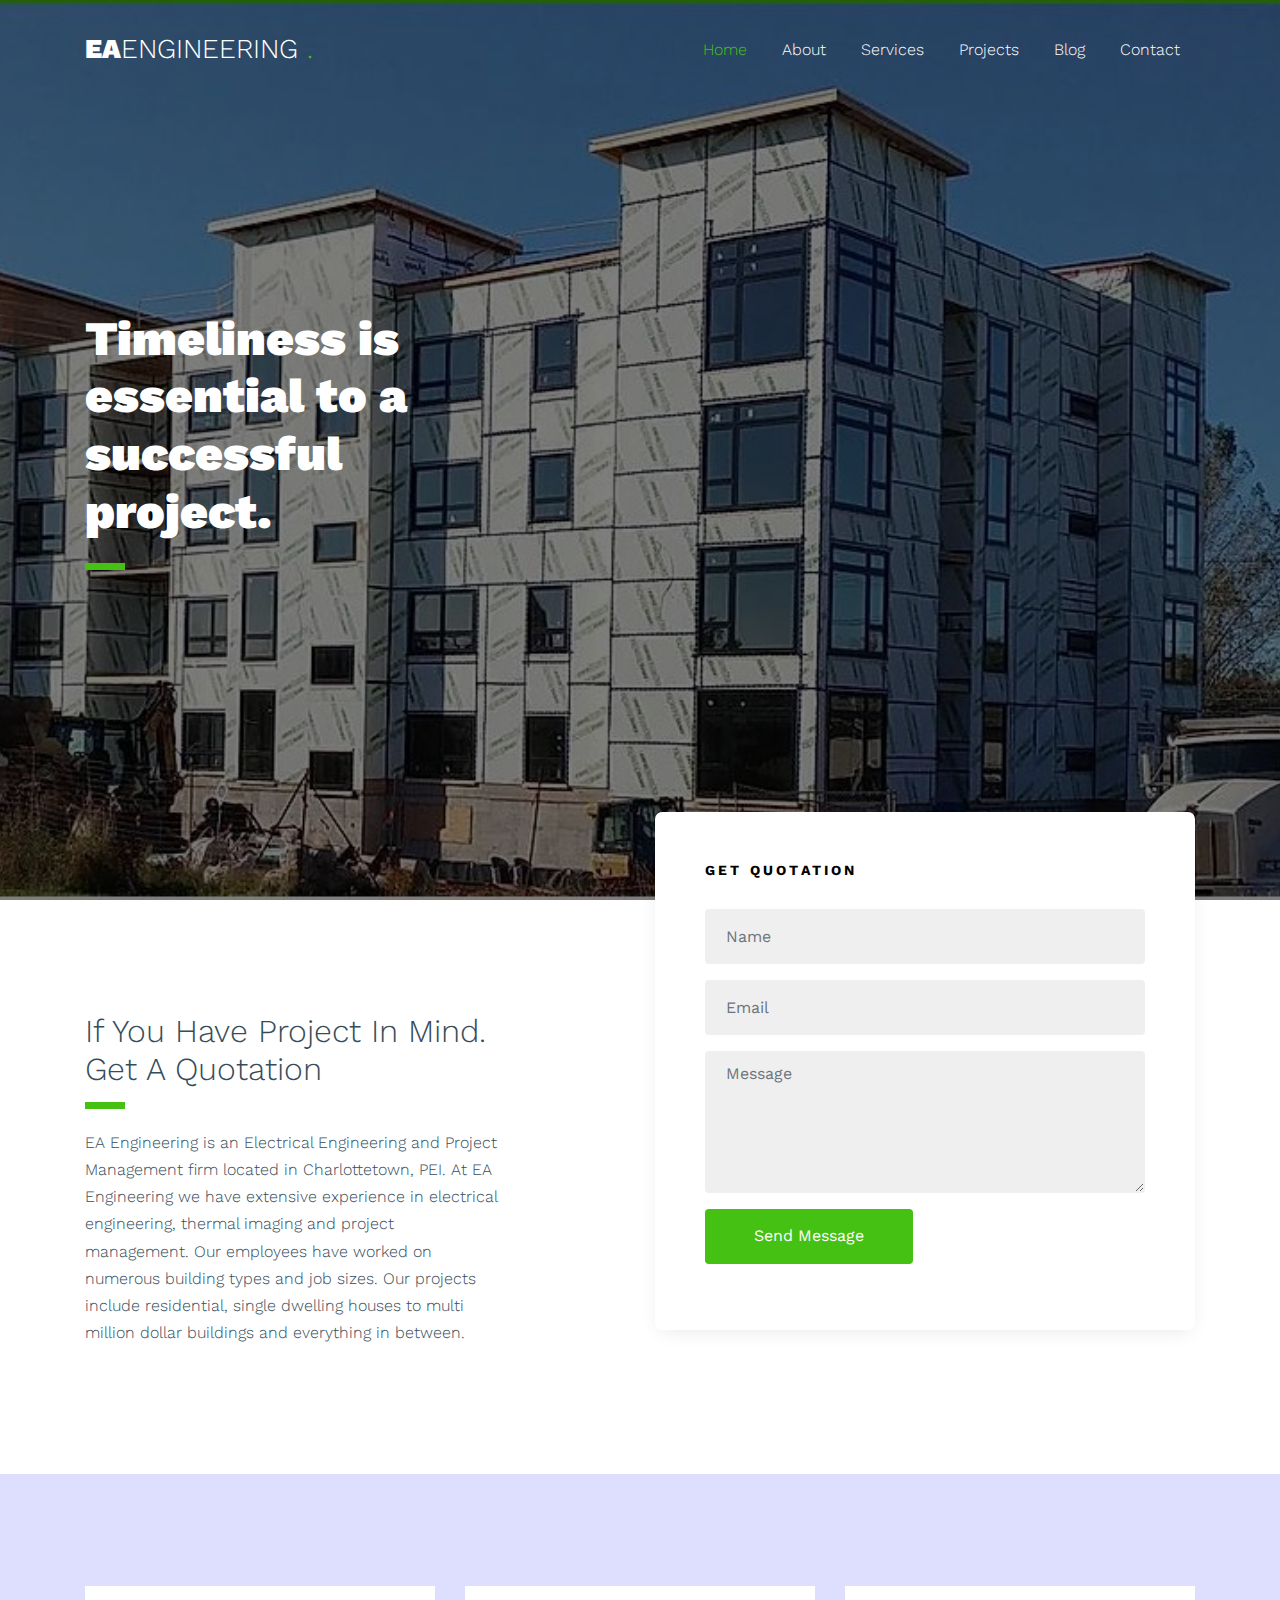
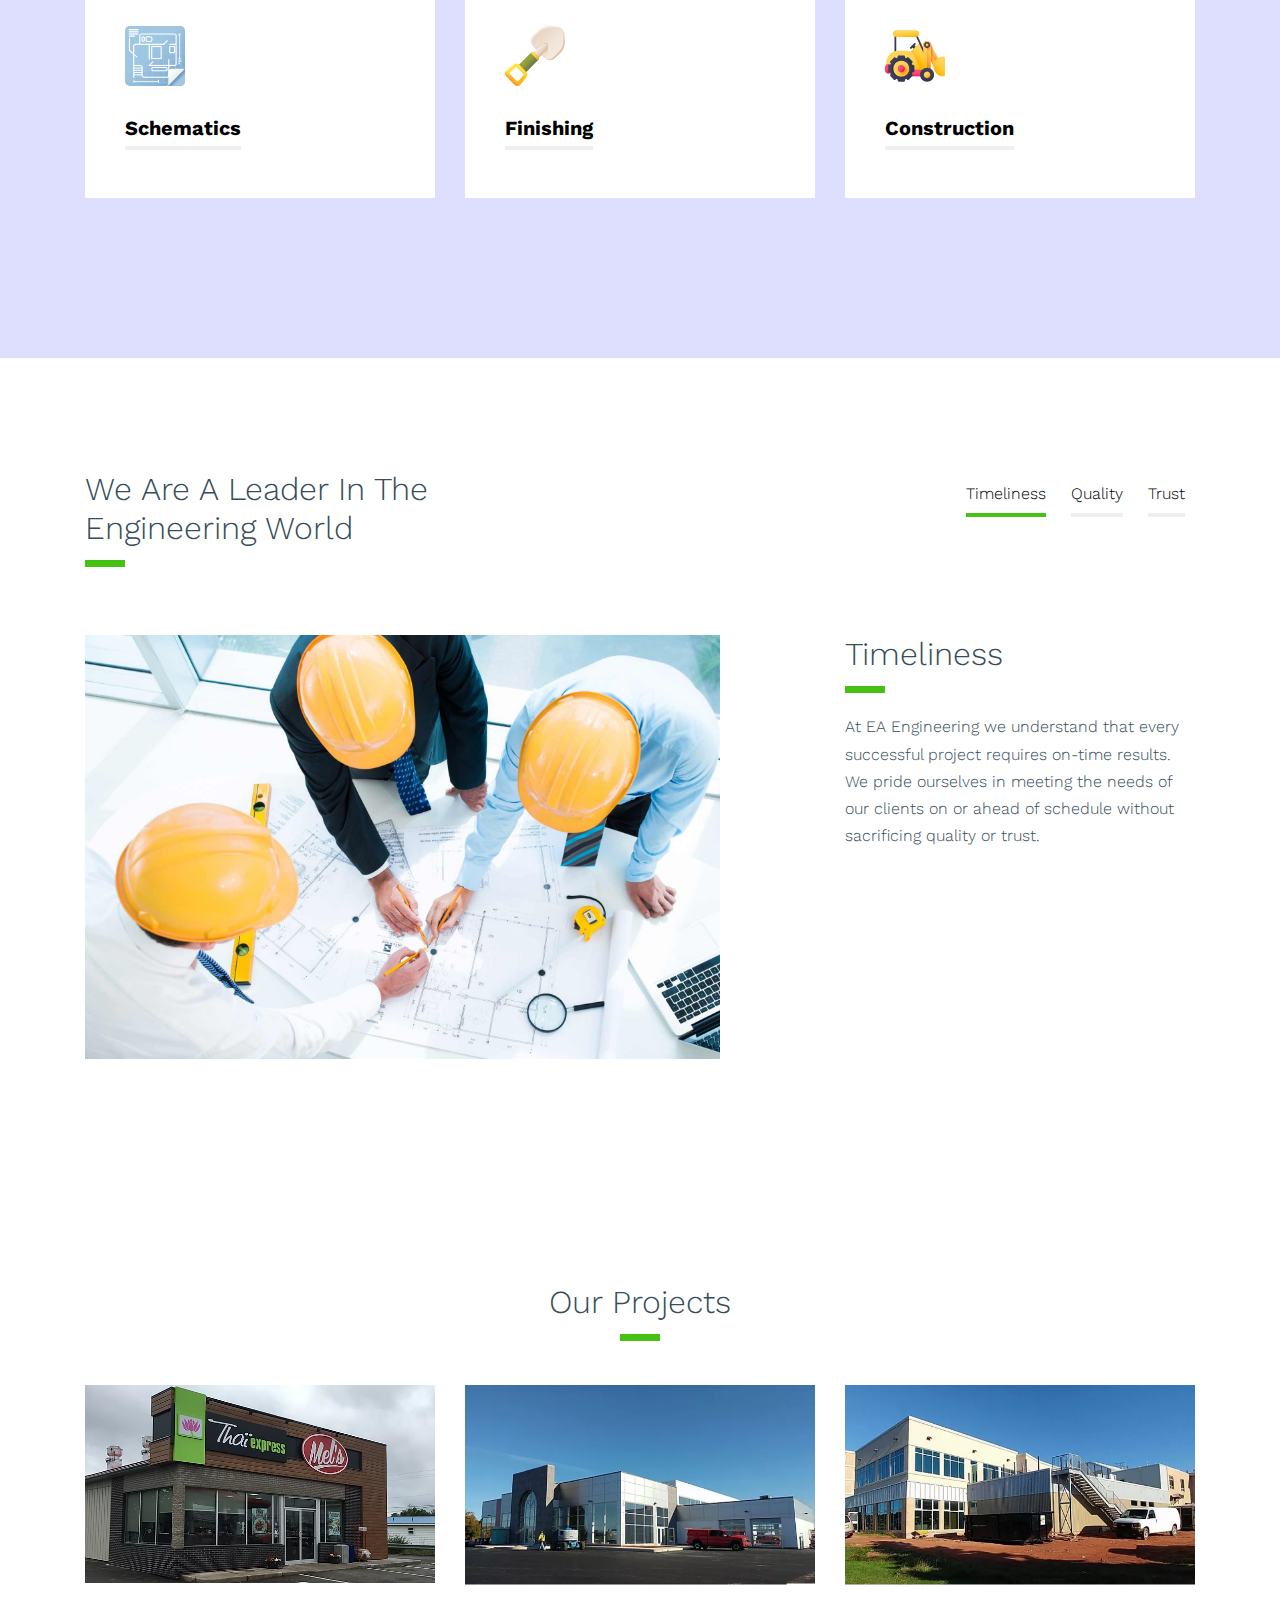
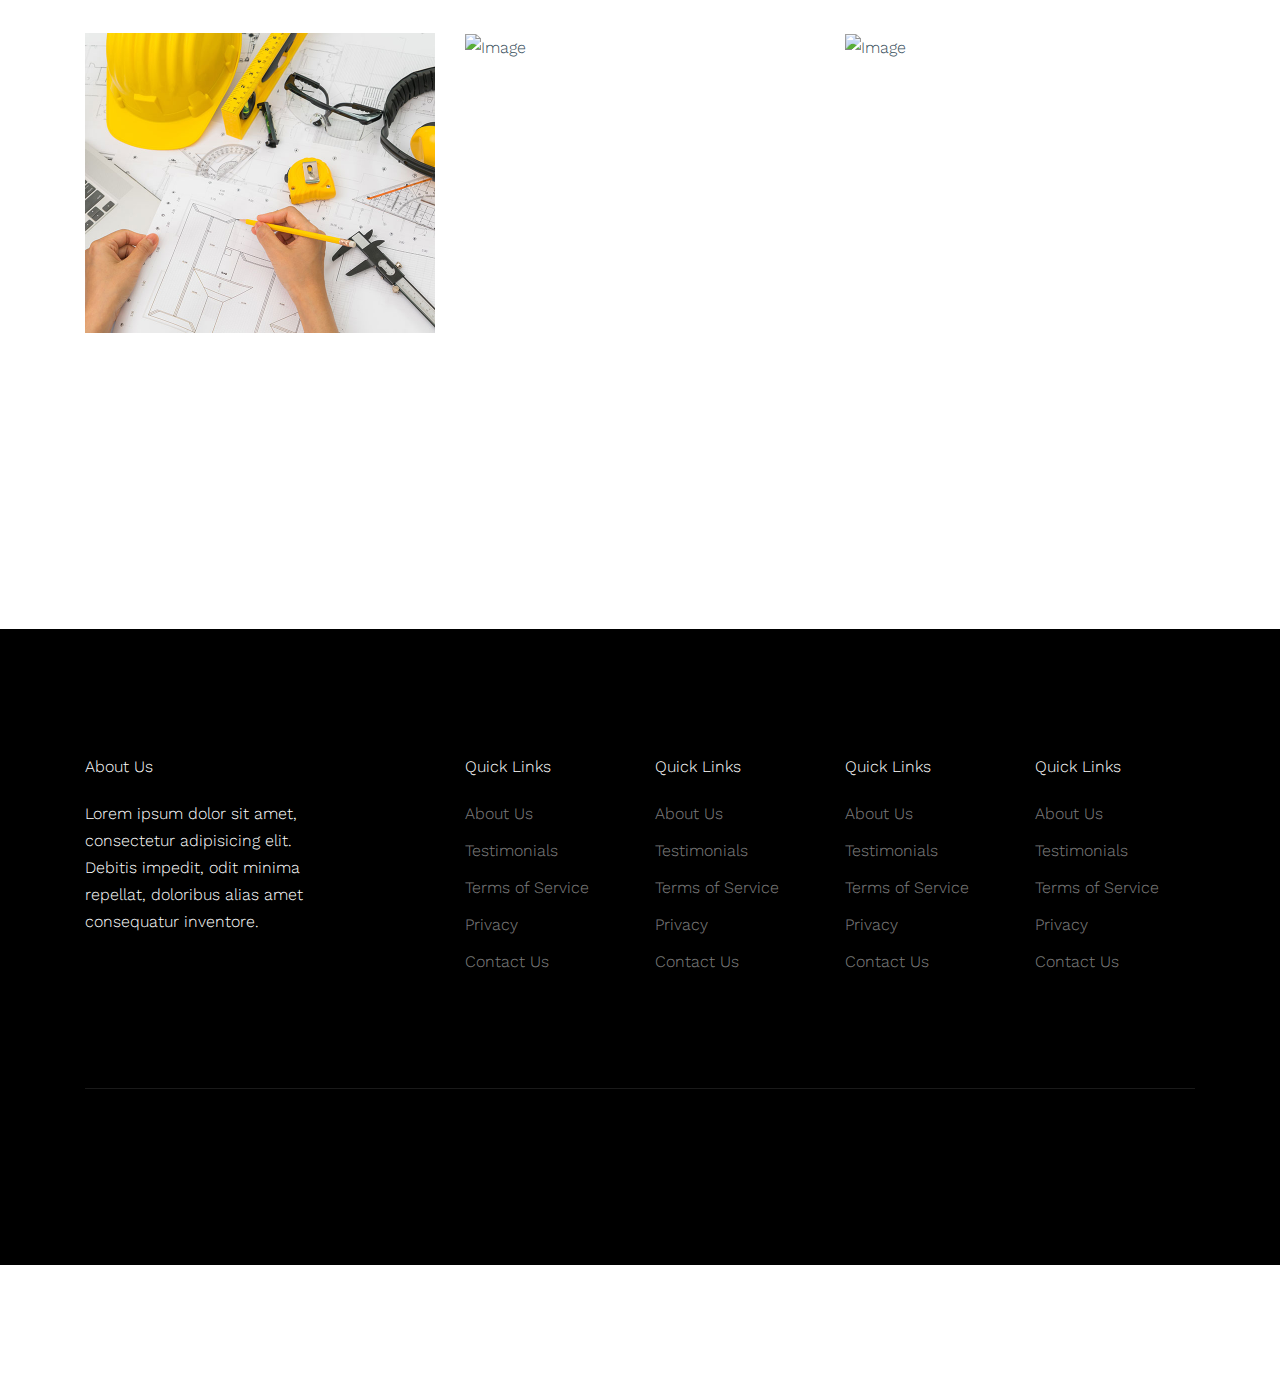
==== commit 0bcf95f8: "Update index.html" ====
--- a/index.html
+++ b/index.html
@@ -78,7 +78,7 @@
 
 
       <div class="ftco-blocks-cover-1">
-      <div class="ftco-cover-1 overlay" style="background-image: url('images/hero_1.jpg')">
+      <div class="ftco-cover-1 overlay" style="background-image: url('images/hero_1.JPG')">
         <div class="container">
           <div class="row align-items-center">
             <div class="col-lg-5">
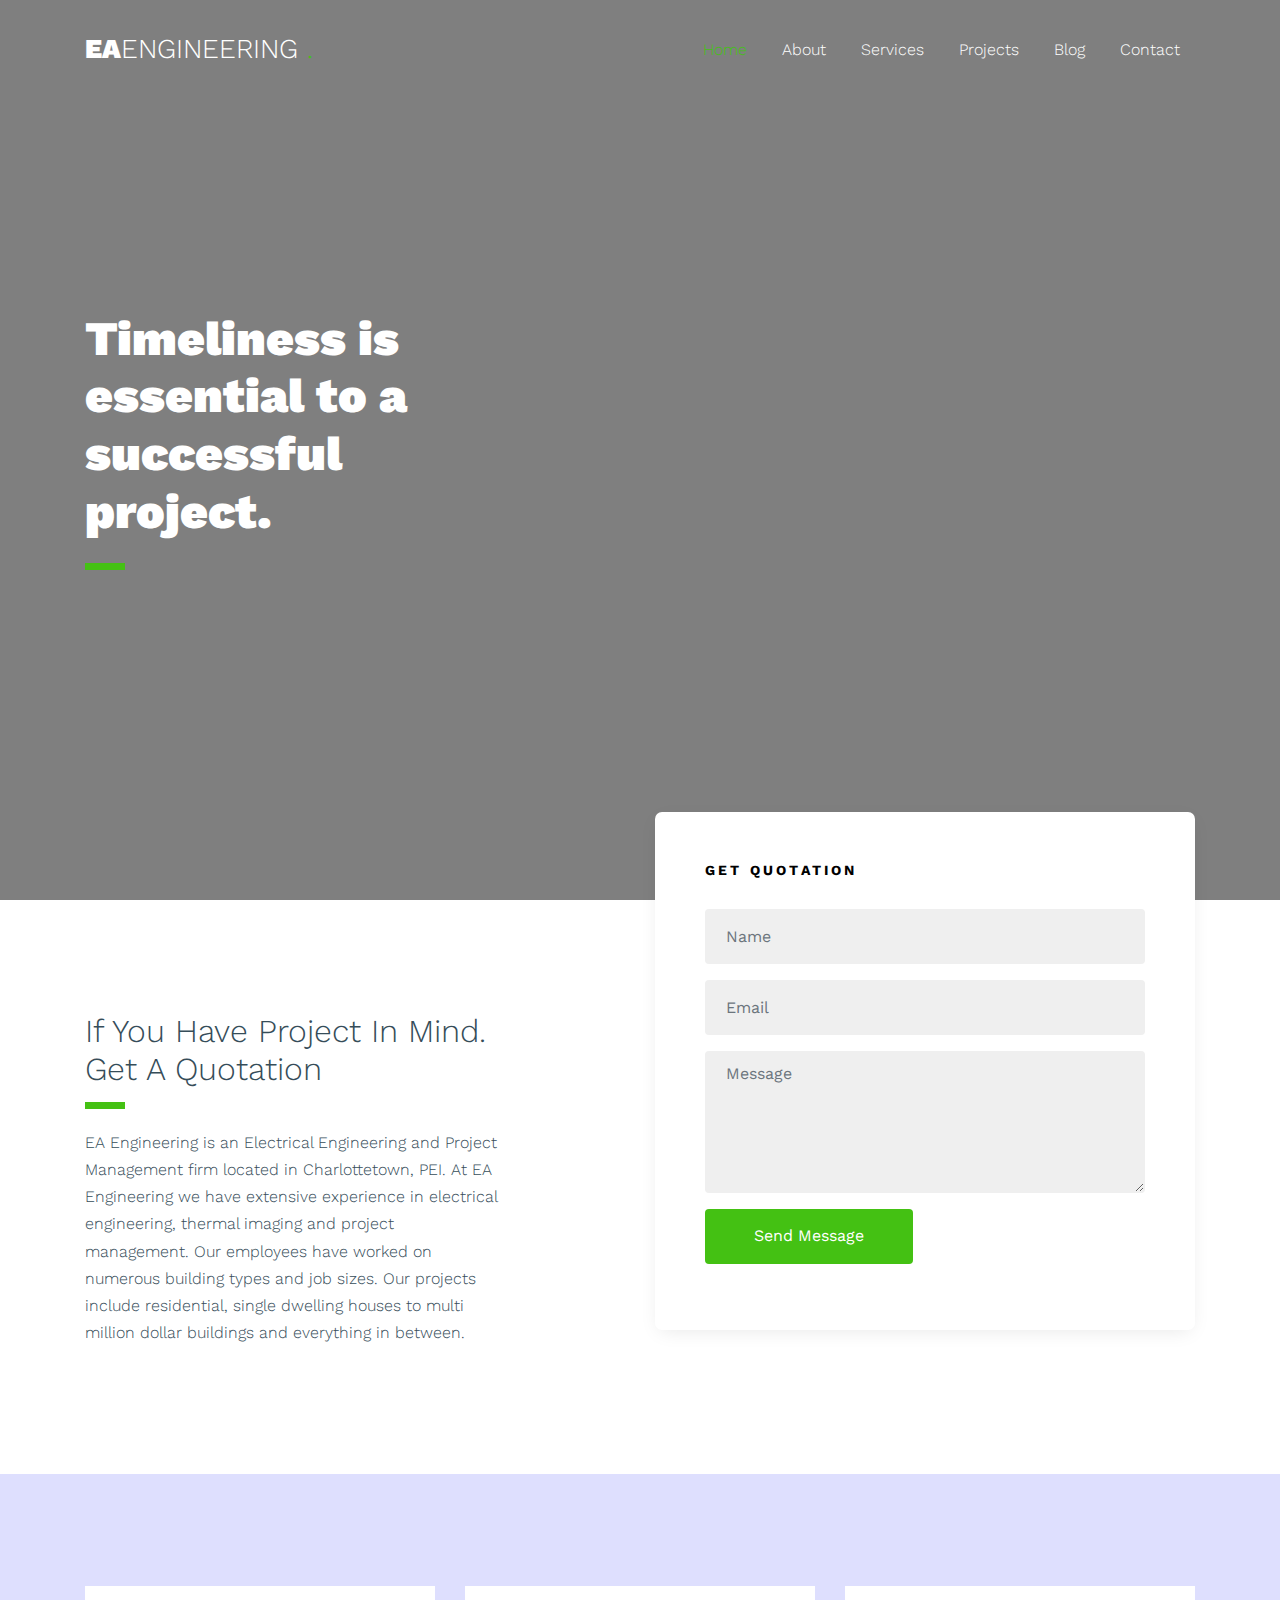
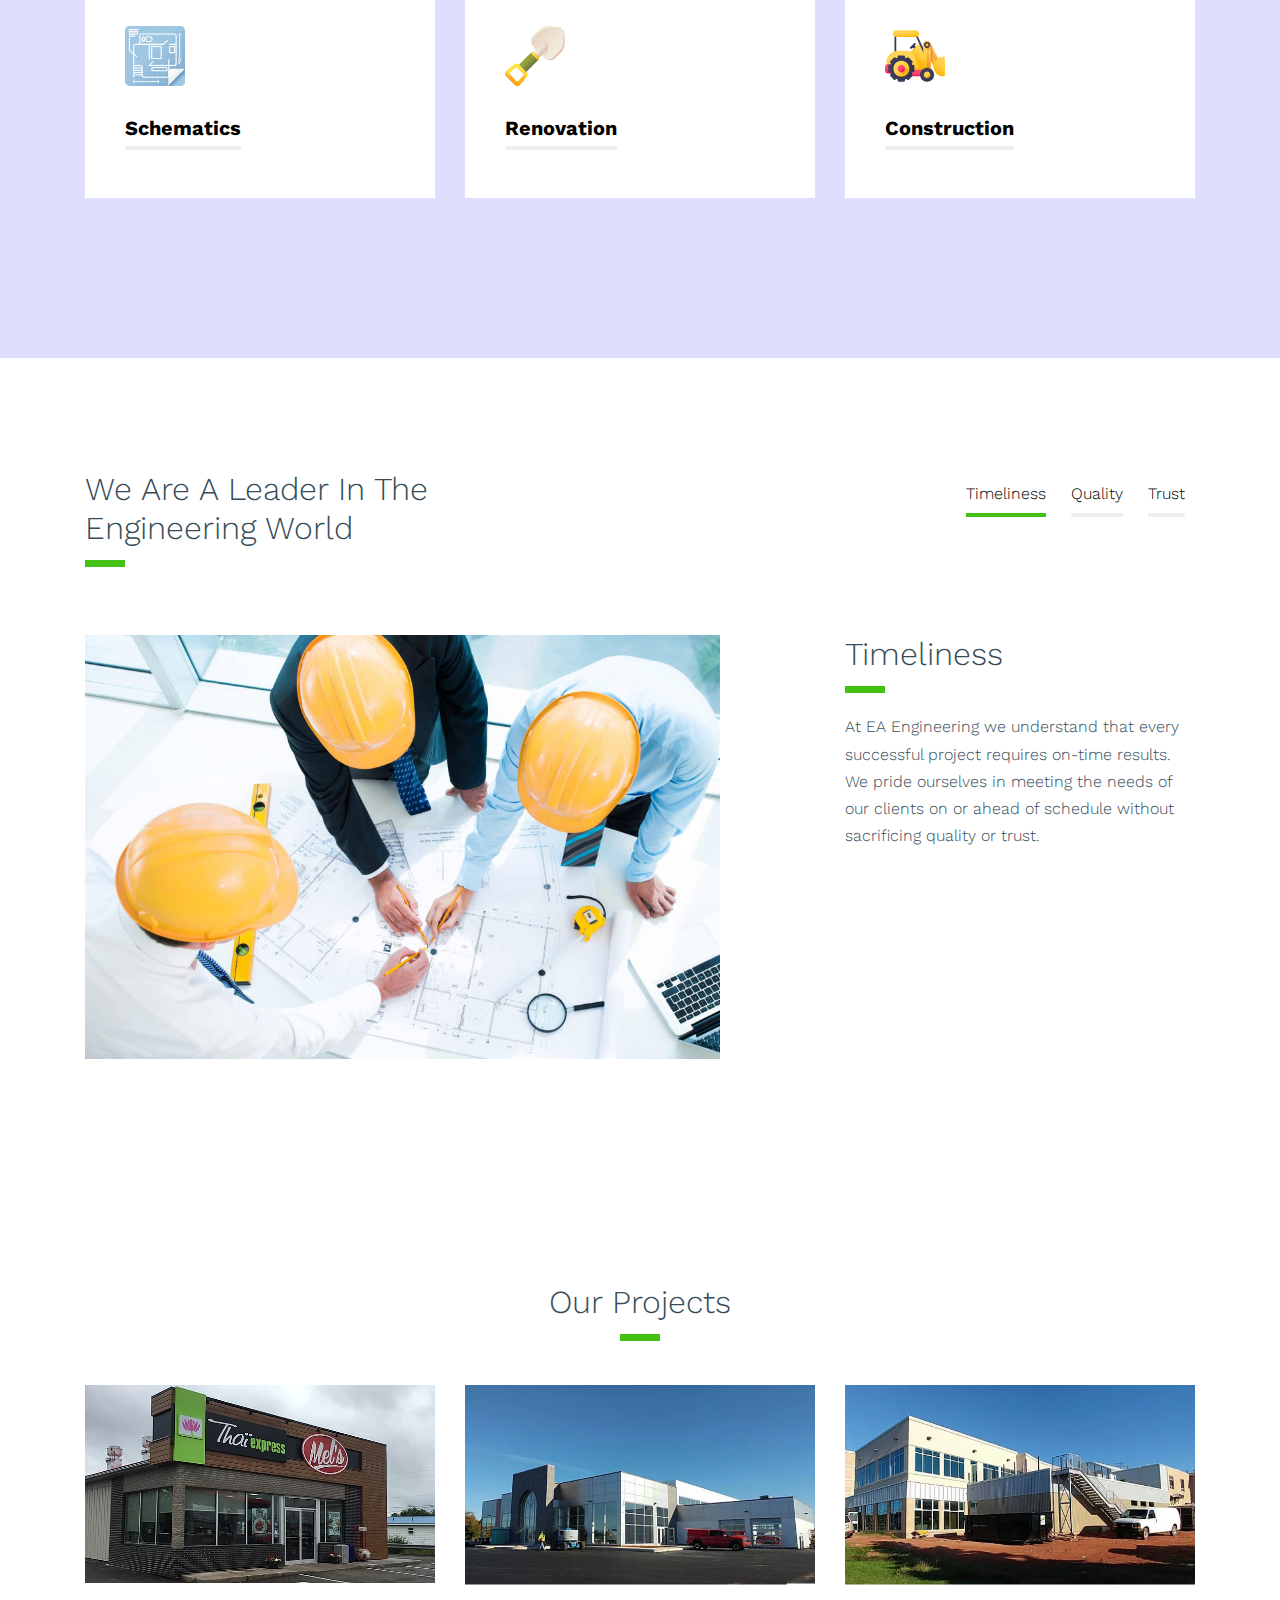
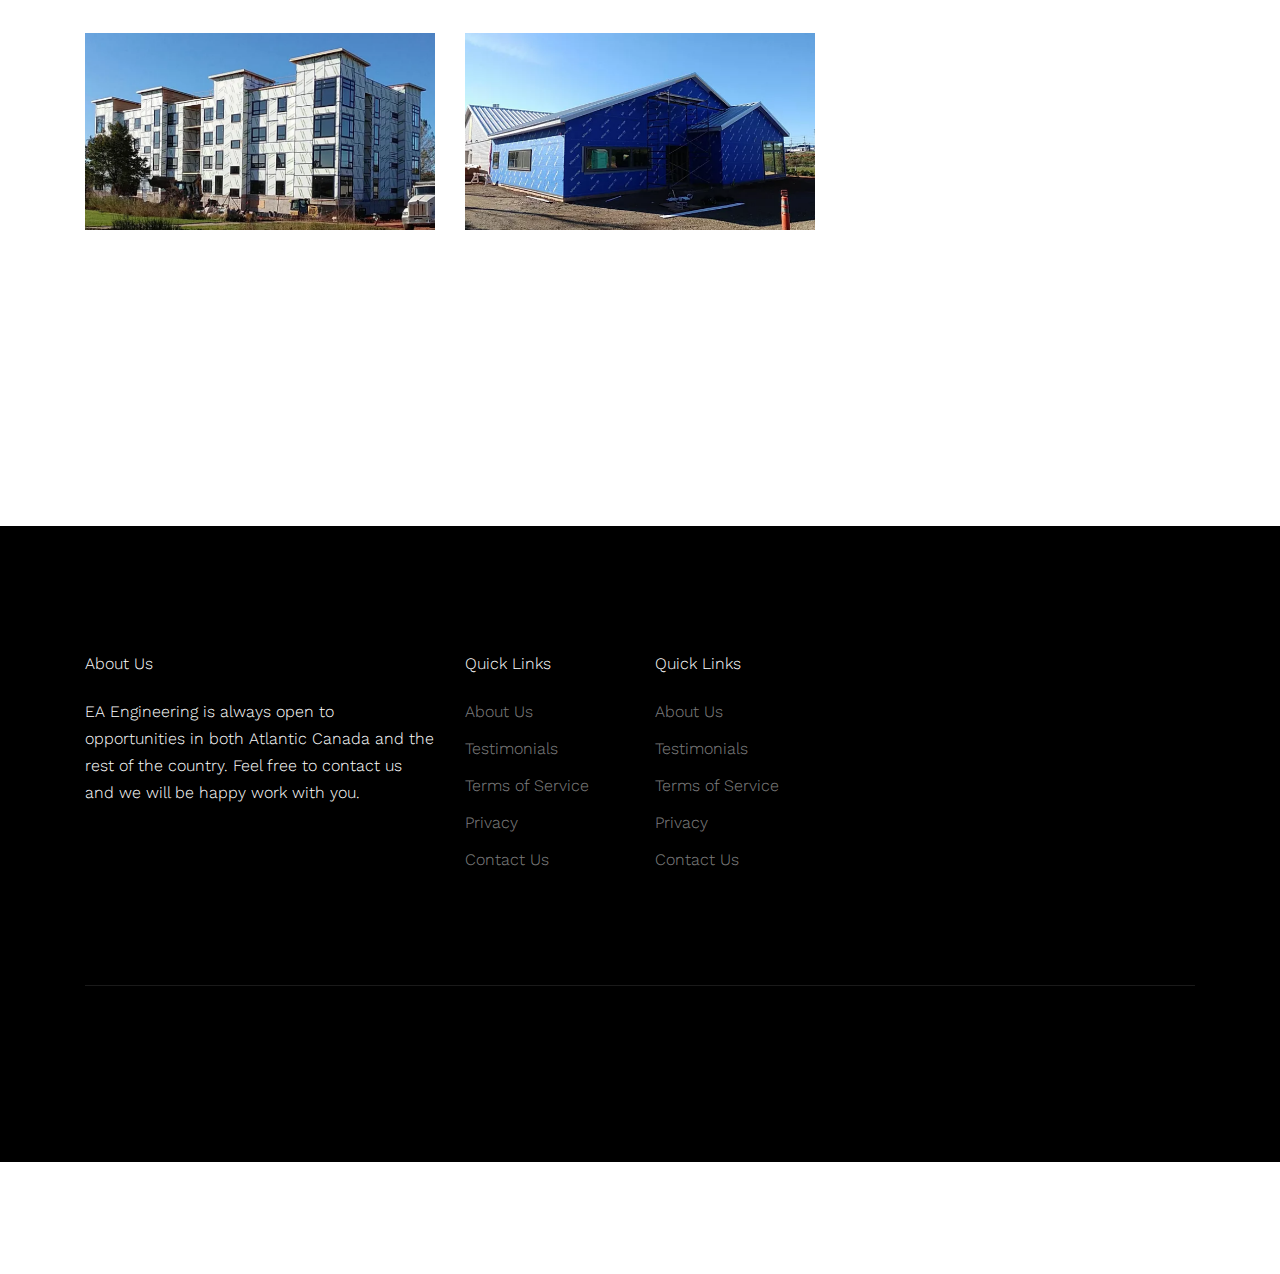
==== commit da2b4bc3: "s" ====
--- a/index.html
+++ b/index.html
@@ -78,7 +78,7 @@
 
 
       <div class="ftco-blocks-cover-1">
-      <div class="ftco-cover-1 overlay" style="background-image: url('images/hero_1.JPG')">
+      <div class="ftco-cover-1 overlay" style="background-image: url('images/hero_1.jpg')">
         <div class="container">
           <div class="row align-items-center">
             <div class="col-lg-5">
@@ -103,7 +103,7 @@
           <div class="col-md-6">
             <div class="quick-contact-form bg-white">
                 <h2>Get Quotation</h2>
-                <form action="#" method="">
+                <form action="mailto:chris.benoit0123@gmail.com" method="post" enctype="text/plain">
                   <div class="form-group">
                     <input type="text" class="form-control" placeholder="Name">
                   </div>
@@ -142,7 +142,7 @@
                 <img src="images/flaticon/svg/002-shovel.svg" alt="Image" class="">
               </div>
 
-              <h3><span>Finishing</span></h3>
+              <h3><span>Renovation</span></h3>
 
             </div>
           </div>
@@ -232,7 +232,9 @@
 
         </div>
 
-        <!-- Modal -->
+
+
+        <!-- Modal THAI EXPRESS-->
           <div class="modal fade" id="thaiexpress" tabindex="-1" role="dialog" aria-labelledby="exampleModalCenterTitle" aria-hidden="true">
             <div class="modal-dialog modal-dialog-centered" role="document">
               <div class="modal-content">
@@ -270,7 +272,9 @@
             </div>
           </div>
 
-          <!-- Modal -->
+
+
+          <!-- Modal RELIABLE MOTORS -->
           <div class="modal fade" id="reliablemotors" tabindex="-1" role="dialog" aria-labelledby="exampleModalCenterTitle" aria-hidden="true">
             <div class="modal-dialog modal-dialog-centered" role="document">
               <div class="modal-content">
@@ -307,7 +311,9 @@
             </div>
           </div>
 
-          <!-- Modal -->
+
+
+          <!-- Modal CULINARY INSTITUTE-->
           <div class="modal fade" id="culinary" tabindex="-1" role="dialog" aria-labelledby="exampleModalCenterTitle" aria-hidden="true">
             <div class="modal-dialog modal-dialog-centered" role="document">
               <div class="modal-content">
@@ -339,63 +345,82 @@
               <div class="project-item-overlay">
                 <a href="#" class="project-title" data-toggle="modal" data-target="#culinary"><span>Culinary Institute</span></a>
               </div>
-
-            </div>
-          </div>
-
-          <div class="col-md-6 mb-5 mb-lg-5 col-lg-4">
-            <div class="project-item">
-
-              <img src="images/img_4.jpg" alt="Image" class="img-fluid">
+            </div>
+          </div>
+
+
+
+          <!-- Modal HABBI HOLDINGS -->
+          <div class="modal fade" id="habbi" tabindex="-1" role="dialog" aria-labelledby="exampleModalCenterTitle" aria-hidden="true">
+            <div class="modal-dialog modal-dialog-centered" role="document">
+              <div class="modal-content">
+                <div class="modal-header">
+                  <h5 class="modal-title modalTitle bold" id="exampleModalLongTitle">Habbi Holdings 24 Unit</h5>
+                  <button type="button" class="close" data-dismiss="modal" aria-label="Close">
+                    <span aria-hidden="true">&times;</span>
+                  </button>
+                </div>
+                <div class="modal-body">
+                  <span class="bold">Location:</span> 384 North River Road, Charlottetown, PE<br><br>
+
+                  A new 24 unit apartment building with underground parking and balconies with waterfront view. EA Engineering provided the electrical and communications design as well as fire alarm, life safety and security systems design.<br><br>
+
+                  <span class="bold">Client:</span> SableArc Studios
+                </div>
+                <div class="modal-footer">
+                  <button type="button" class="btn btn-primary" data-dismiss="modal">Close</button>
+                </div>
+              </div>
+            </div>
+          </div>
+
+          <div class="col-md-6 mb-5 mb-lg-5 col-lg-4">
+            <div class="project-item" data-toggle="modal" data-target="#habbi">
+
+              <img src="images/project_1.png" alt="Image" class="img-fluid">
               
               <div class="project-item-overlay">
-                <a class="category" href="#">Renovate</a>
-                <span class="plus">
-                  <span class="icon-plus"></span>
-                </span>
-
-                <a href="#" class="project-title"><span>Renovate the house</span></a>
-              </div>
-
-            </div>
-          </div>
-
-          <div class="col-md-6 mb-5 mb-lg-5 col-lg-4">
-            <div class="project-item">
-
-              <img src="images/img_1.jpg" alt="Image" class="img-fluid">
+                <a href="#" class="project-title" data-toggle="modal" data-target="#habbi"><span>Habbi Holdings 24 Unit</span></a>
+              </div>
+            </div>
+          </div>
+
+
+
+          <!-- Modal HUMANE -->
+          <div class="modal fade" id="humane" tabindex="-1" role="dialog" aria-labelledby="exampleModalCenterTitle" aria-hidden="true">
+            <div class="modal-dialog modal-dialog-centered" role="document">
+              <div class="modal-content">
+                <div class="modal-header">
+                  <h5 class="modal-title modalTitle bold" id="exampleModalLongTitle">Habbi Holdings 24 Unit</h5>
+                  <button type="button" class="close" data-dismiss="modal" aria-label="Close">
+                    <span aria-hidden="true">&times;</span>
+                  </button>
+                </div>
+                <div class="modal-body">
+                  <span class="bold">Location:</span> 309 Sherwood Road, Charlottetown, PE<br><br>
+
+                  This is a multi-phase construction project which includes an addition to the building and complete renovation of the interior.<br><br>
+
+                  <span class="bold">Client:</span> SableArc Studios
+                </div>
+                <div class="modal-footer">
+                  <button type="button" class="btn btn-primary" data-dismiss="modal">Close</button>
+                </div>
+              </div>
+            </div>
+          </div>
+          <div class="col-md-6 mb-5 mb-lg-5 col-lg-4">
+            <div class="project-item" data-toggle="modal" data-target="#humane">
+
+              <img src="images/project_2.png" alt="Image" class="img-fluid" >
               
               <div class="project-item-overlay">
-                <a class="category" href="#">Renovate</a>
-                <span class="plus">
-                  <span class="icon-plus"></span>
-                </span>
-
-                <a href="#" class="project-title"><span>Renovate the house 2</span></a>
-              </div>
-
-            </div>
-          </div>
-
-          <div class="col-md-6 mb-5 mb-lg-5 col-lg-4">
-            <div class="project-item">
-
-              <img src="images/img_2.jpg" alt="Image" class="img-fluid">
-              
-              <div class="project-item-overlay">
-                <a class="category" href="#">Renovate</a>
-                <span class="plus">
-                  <span class="icon-plus"></span>
-                </span>
-
-                <a href="#" class="project-title"><span>Renovate the house 2</span></a>
-              </div>
-
-            </div>
-          </div>
-
-
-
+                <a href="#" class="project-title" data-toggle="modal" data-target="#humane"><span>Humane Society</span></a>
+              </div>
+
+            </div>
+          </div>
         </div>
       </div>
     </div>
@@ -412,9 +437,9 @@
     <footer class="site-footer">
       <div class="container">
         <div class="row">
-          <div class="col-lg-3">
+          <div class="col-lg-4">
             <h2 class="footer-heading mb-4">About Us</h2>
-                <p>Lorem ipsum dolor sit amet, consectetur adipisicing elit. Debitis impedit, odit minima repellat, doloribus alias amet consequatur inventore.</p>
+                <p>EA Engineering is always open to opportunities in both Atlantic Canada and the rest of the country. Feel free to contact us and we will be happy work with you. </p>
           </div>
           <div class="col-lg-8 ml-auto">
             <div class="row">
@@ -428,26 +453,8 @@
                   <li><a href="#">Contact Us</a></li>
                 </ul>
               </div>
-              <div class="col-lg-3">
-                <h2 class="footer-heading mb-4">Quick Links</h2>
-                <ul class="list-unstyled">
-                  <li><a href="#">About Us</a></li>
-                  <li><a href="#">Testimonials</a></li>
-                  <li><a href="#">Terms of Service</a></li>
-                  <li><a href="#">Privacy</a></li>
-                  <li><a href="#">Contact Us</a></li>
-                </ul>
-              </div>
-              <div class="col-lg-3">
-                <h2 class="footer-heading mb-4">Quick Links</h2>
-                <ul class="list-unstyled">
-                  <li><a href="#">About Us</a></li>
-                  <li><a href="#">Testimonials</a></li>
-                  <li><a href="#">Terms of Service</a></li>
-                  <li><a href="#">Privacy</a></li>
-                  <li><a href="#">Contact Us</a></li>
-                </ul>
-              </div>
+              
+            
               <div class="col-lg-3">
                 <h2 class="footer-heading mb-4">Quick Links</h2>
                 <ul class="list-unstyled">
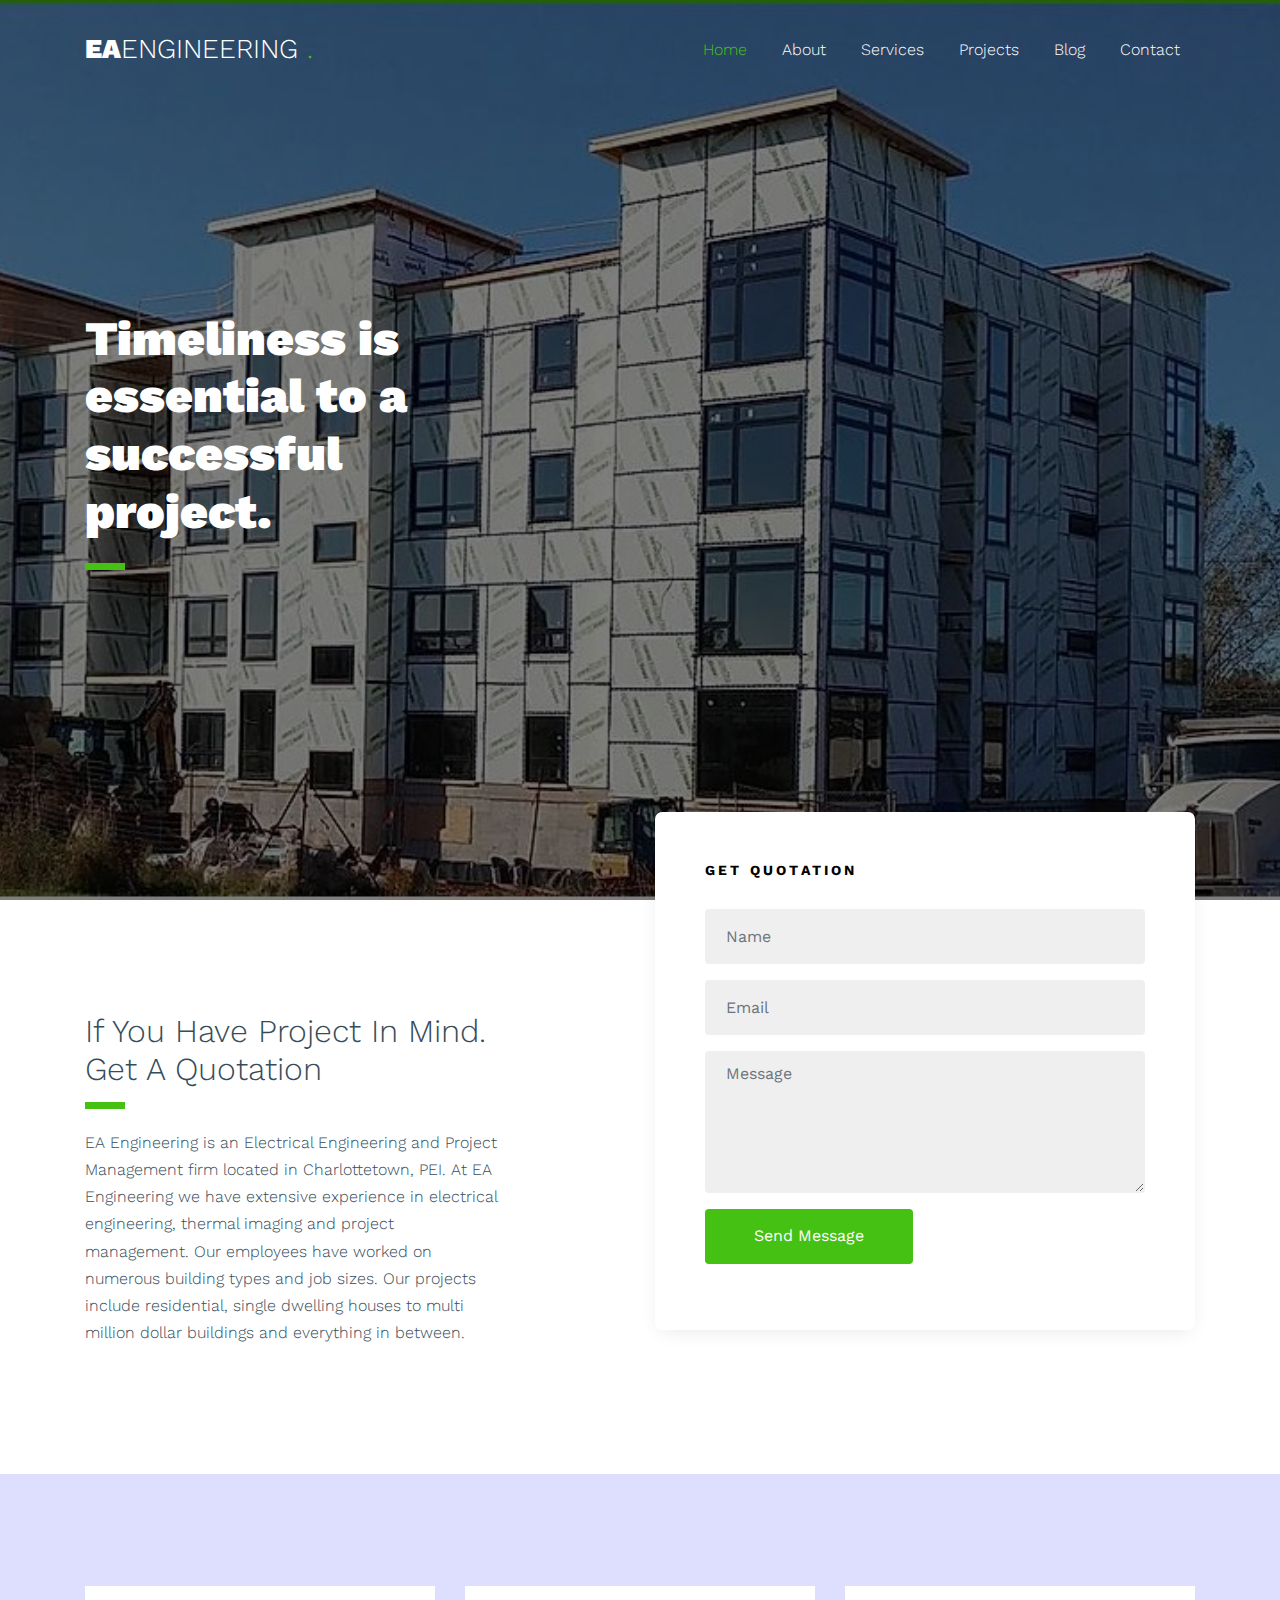
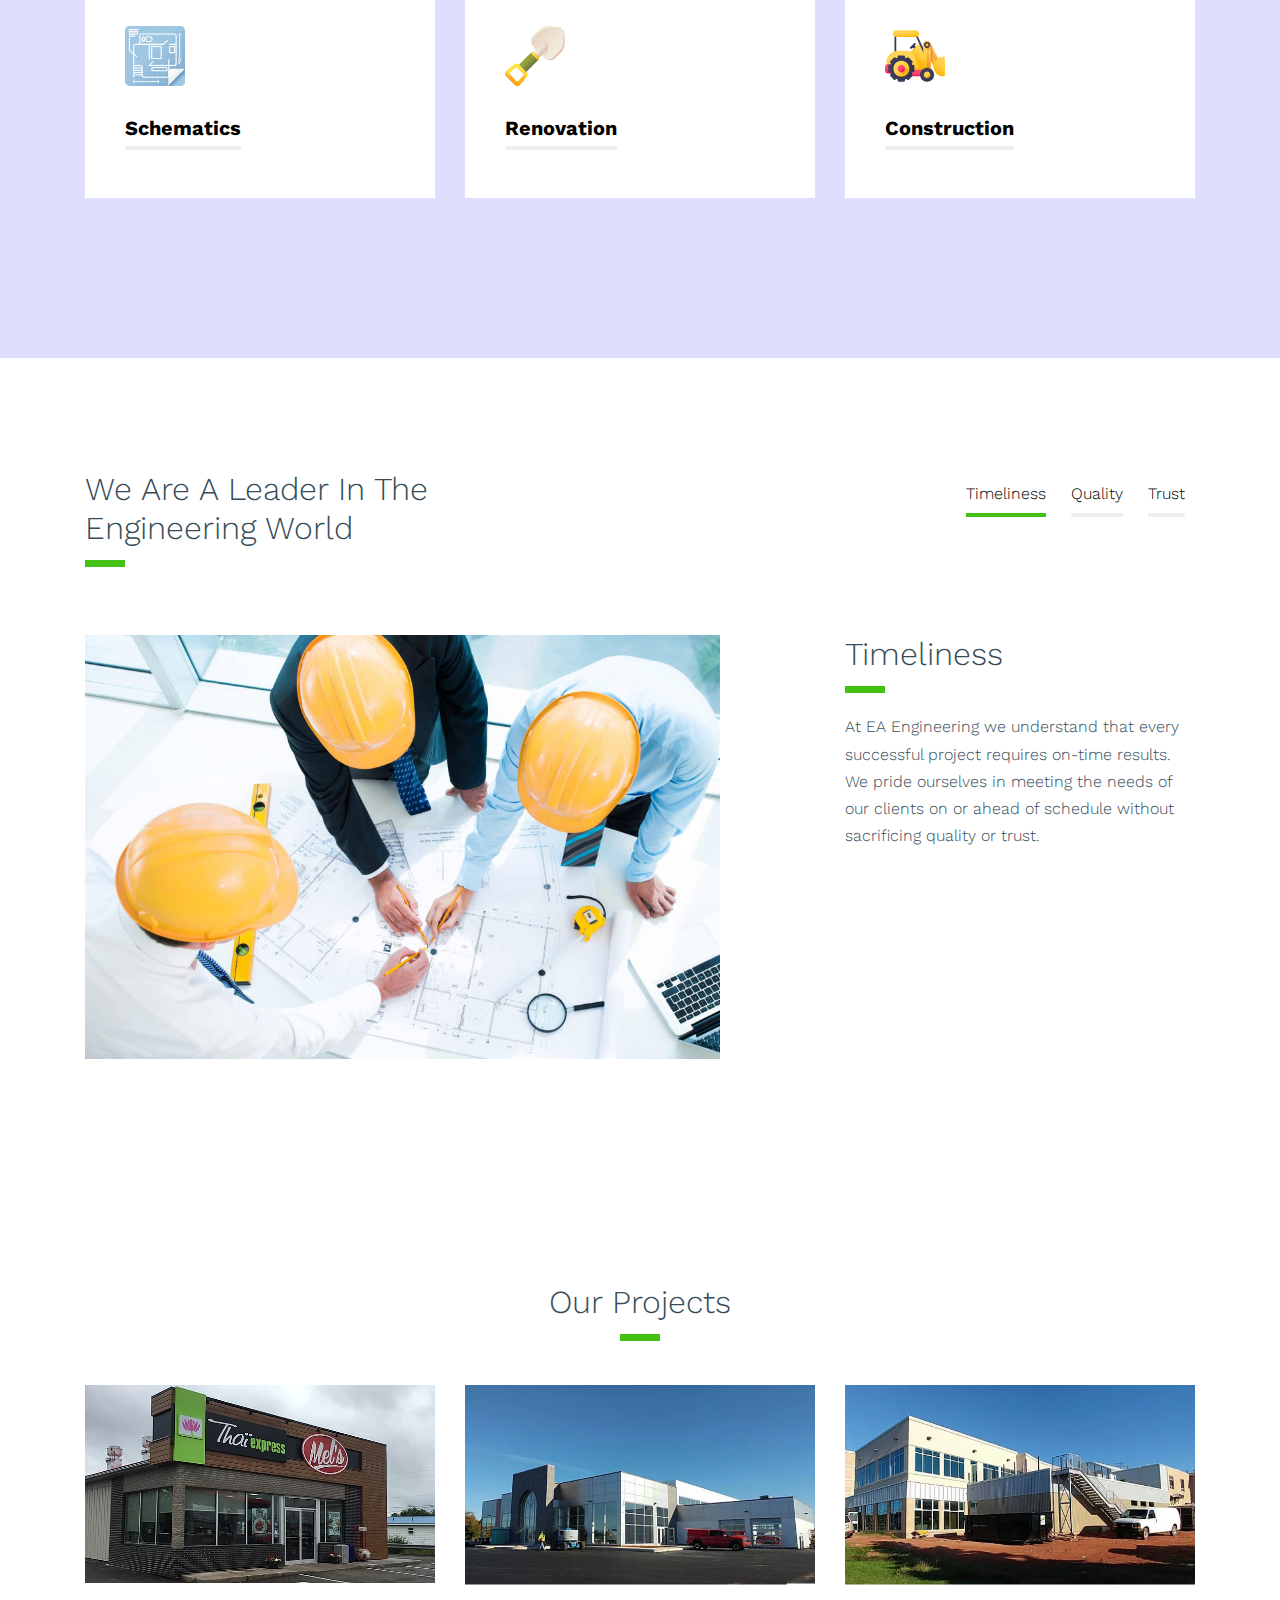
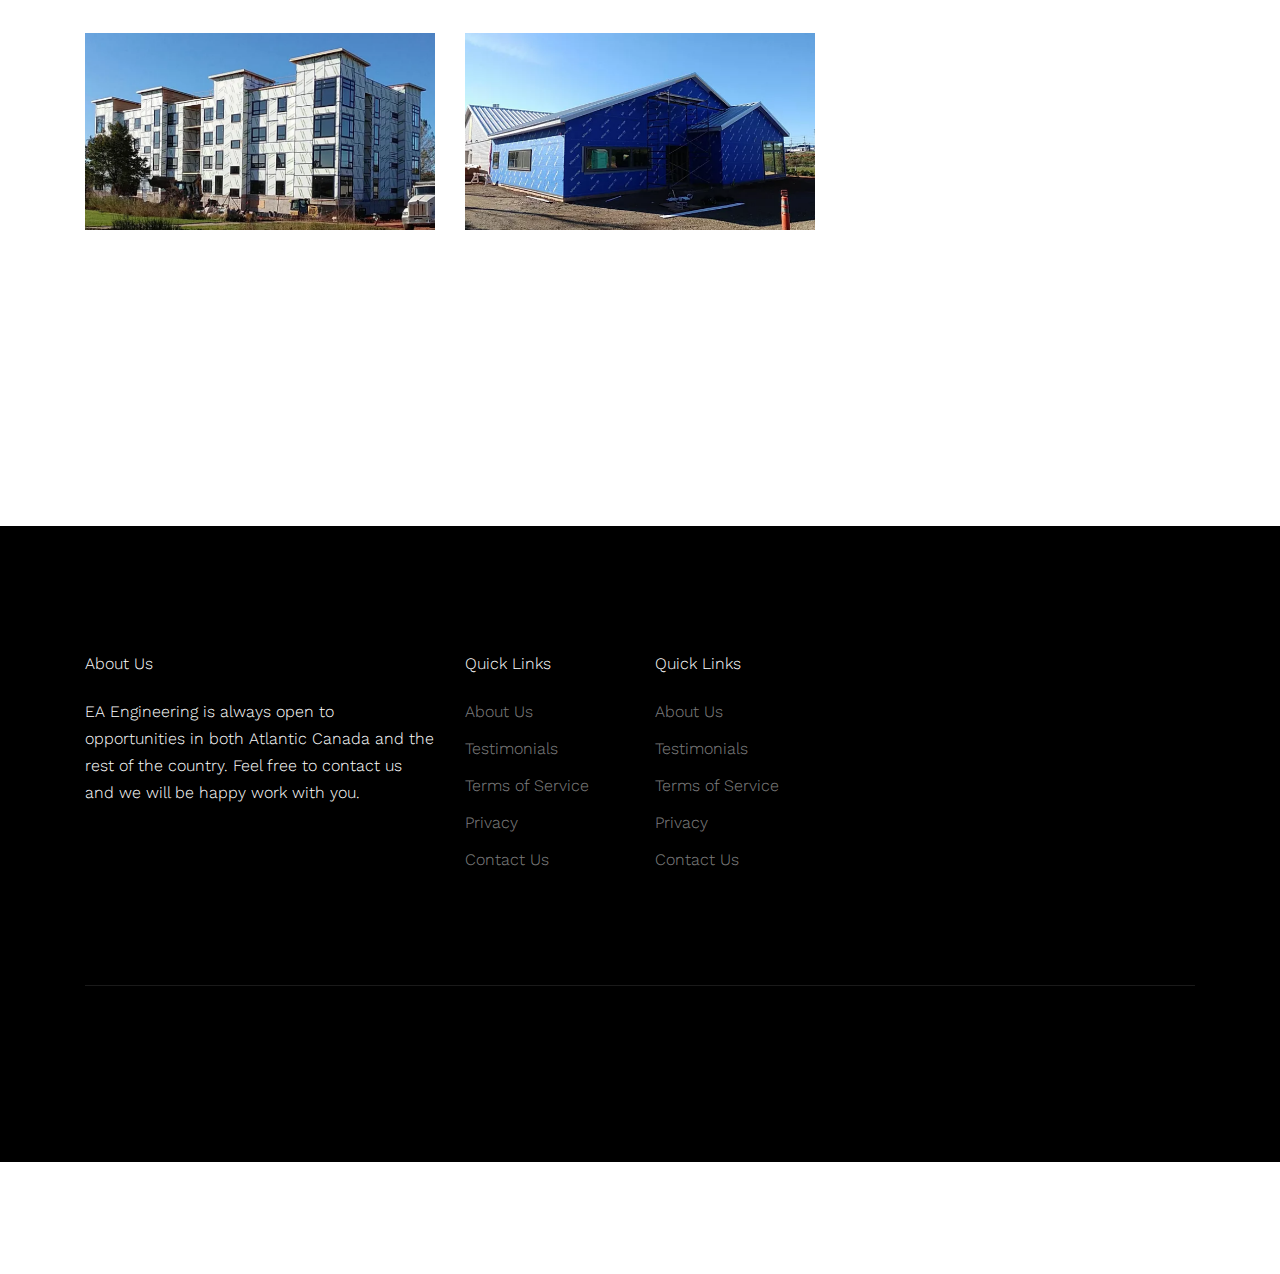
==== commit b9dbaa51: "Merge branch 'master' of https://github.com/ChrisBenoit0123/eaengineering.github.io" ====
--- a/index.html
+++ b/index.html
@@ -78,7 +78,7 @@
 
 
       <div class="ftco-blocks-cover-1">
-      <div class="ftco-cover-1 overlay" style="background-image: url('images/hero_1.jpg')">
+      <div class="ftco-cover-1 overlay" style="background-image: url('images/hero_1.JPG')">
         <div class="container">
           <div class="row align-items-center">
             <div class="col-lg-5">
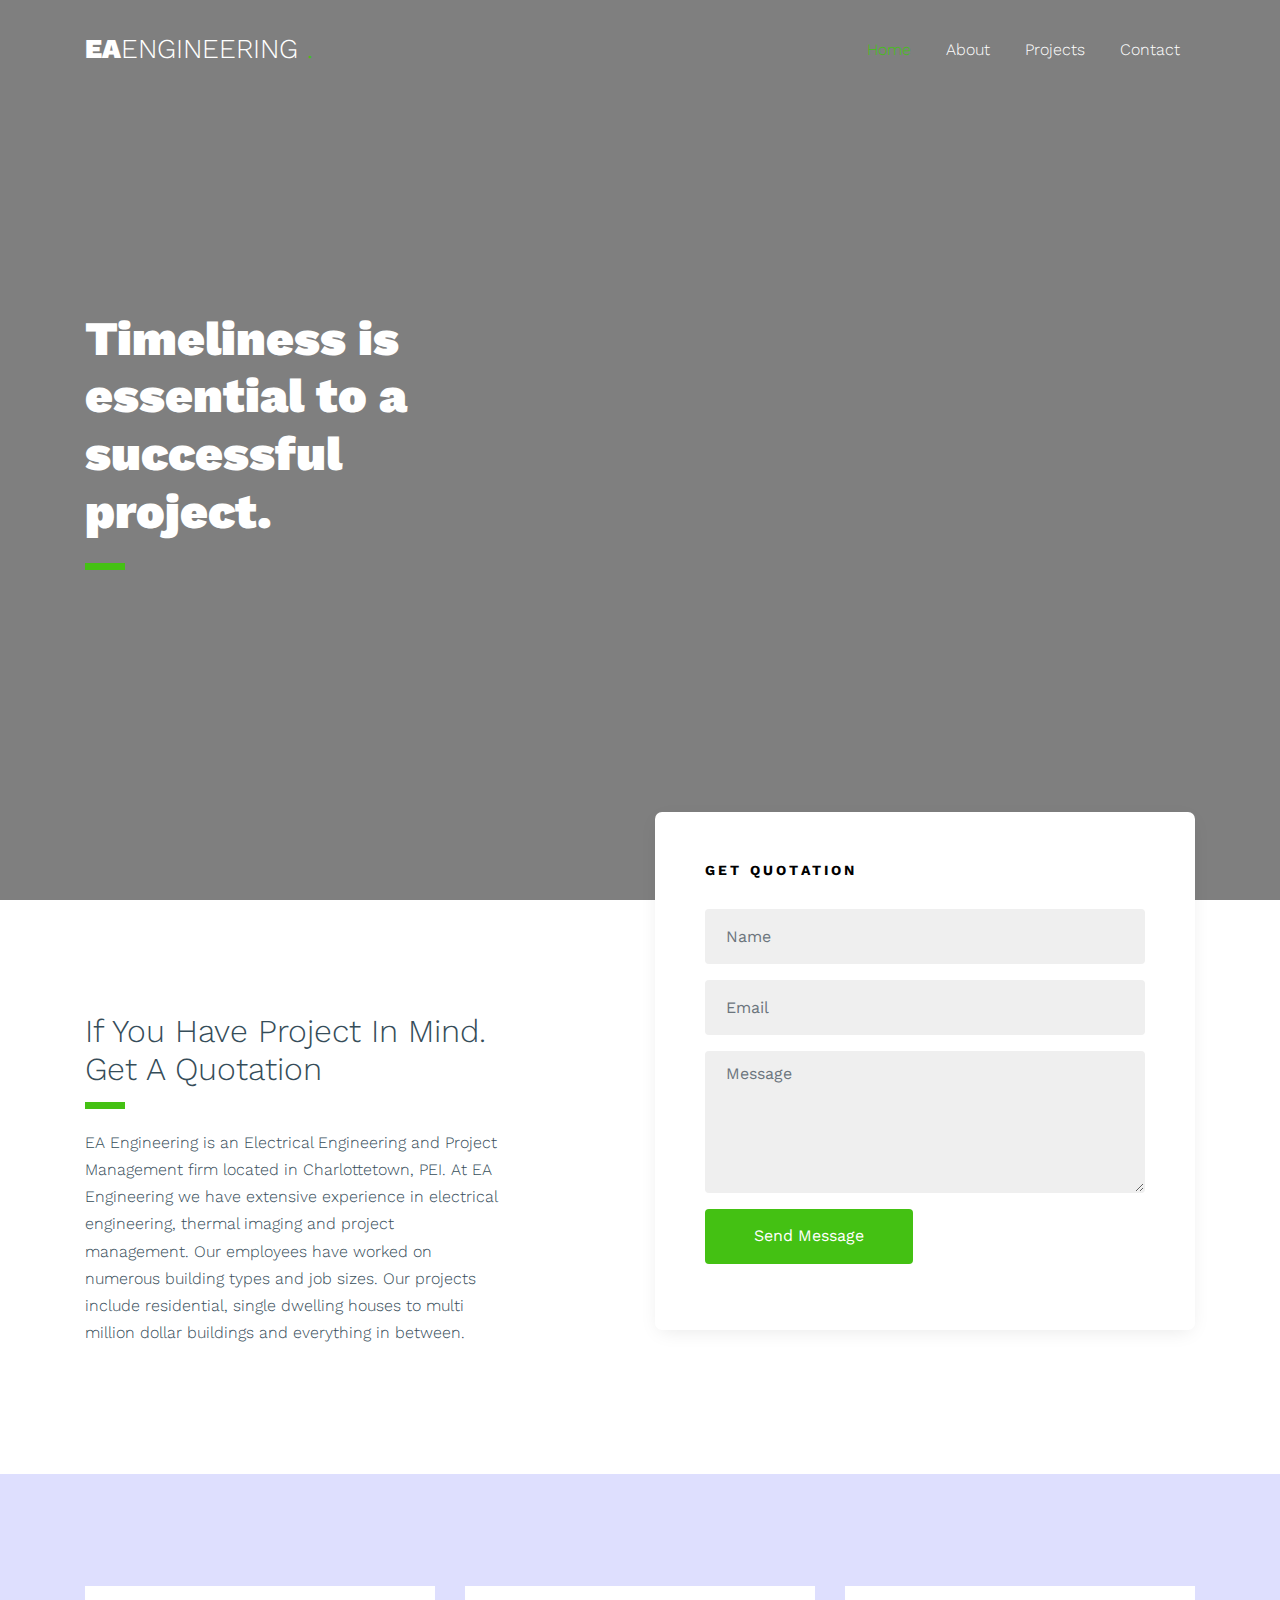
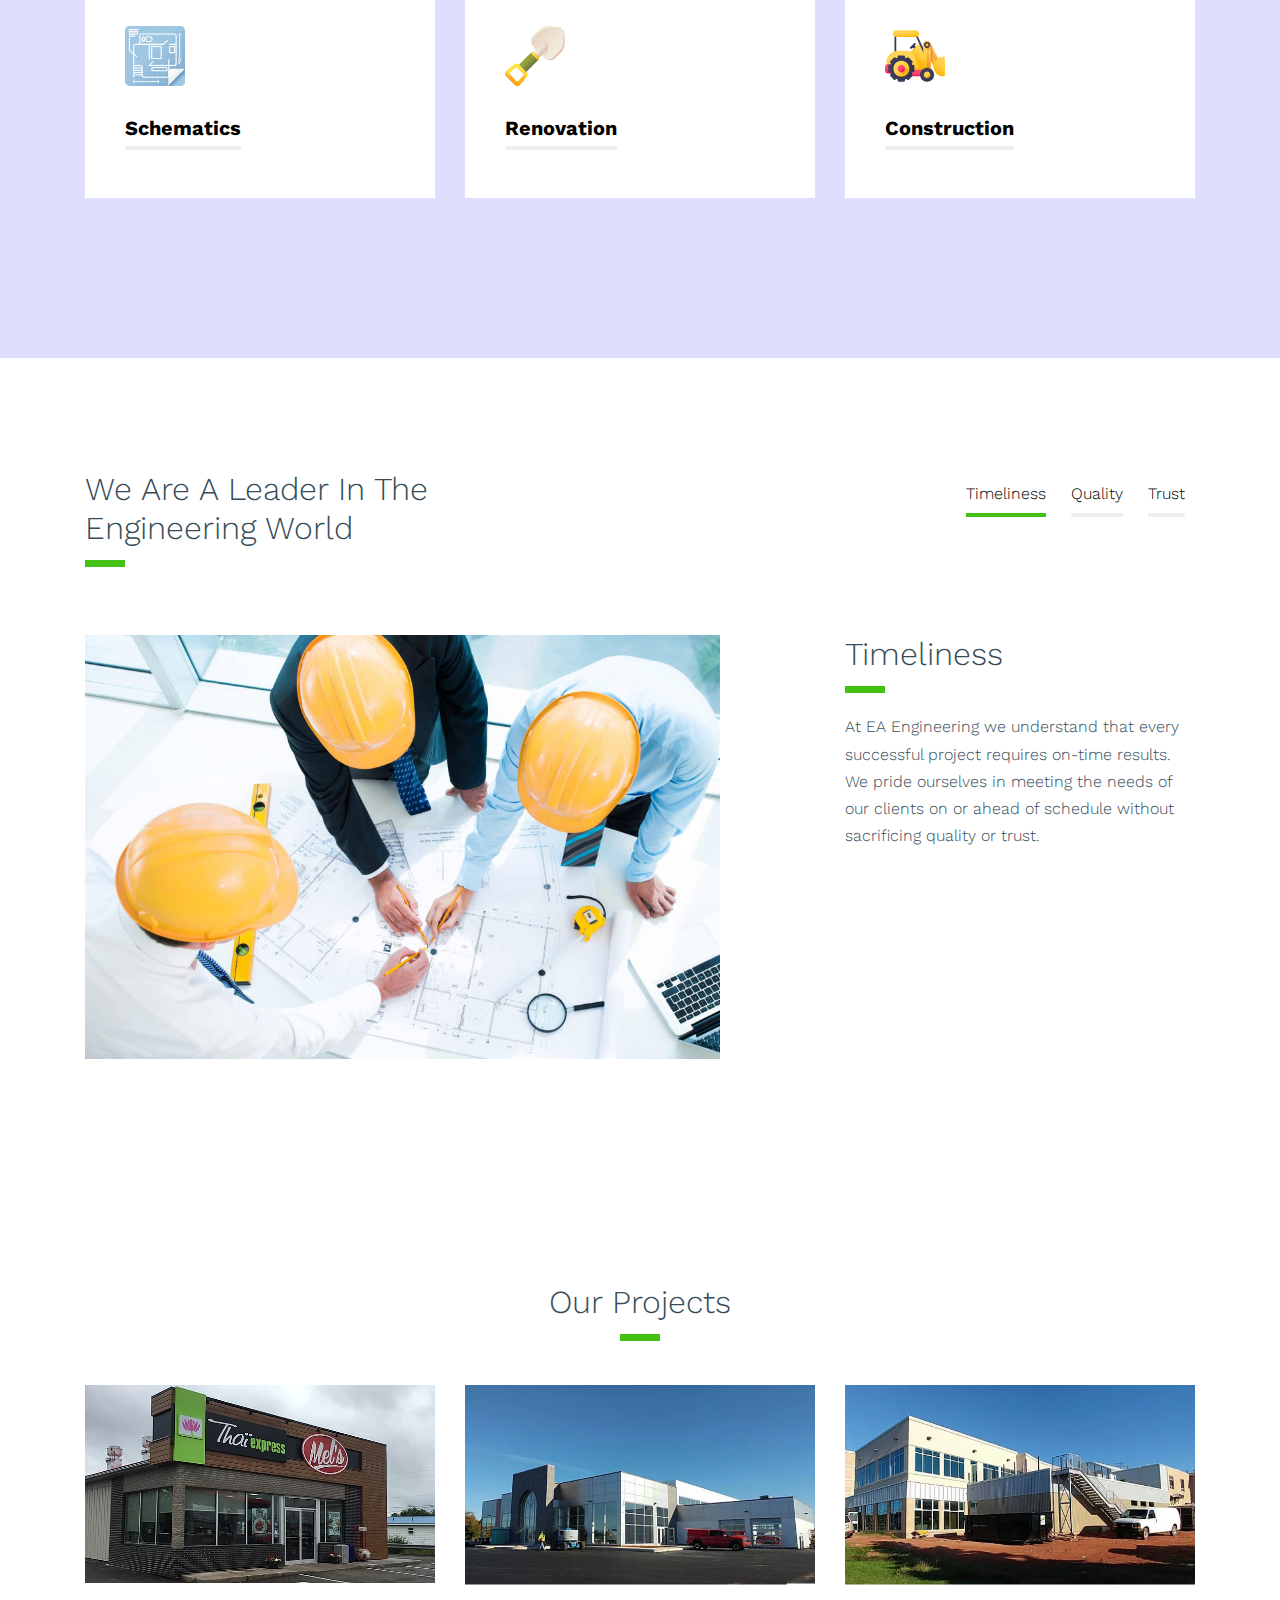
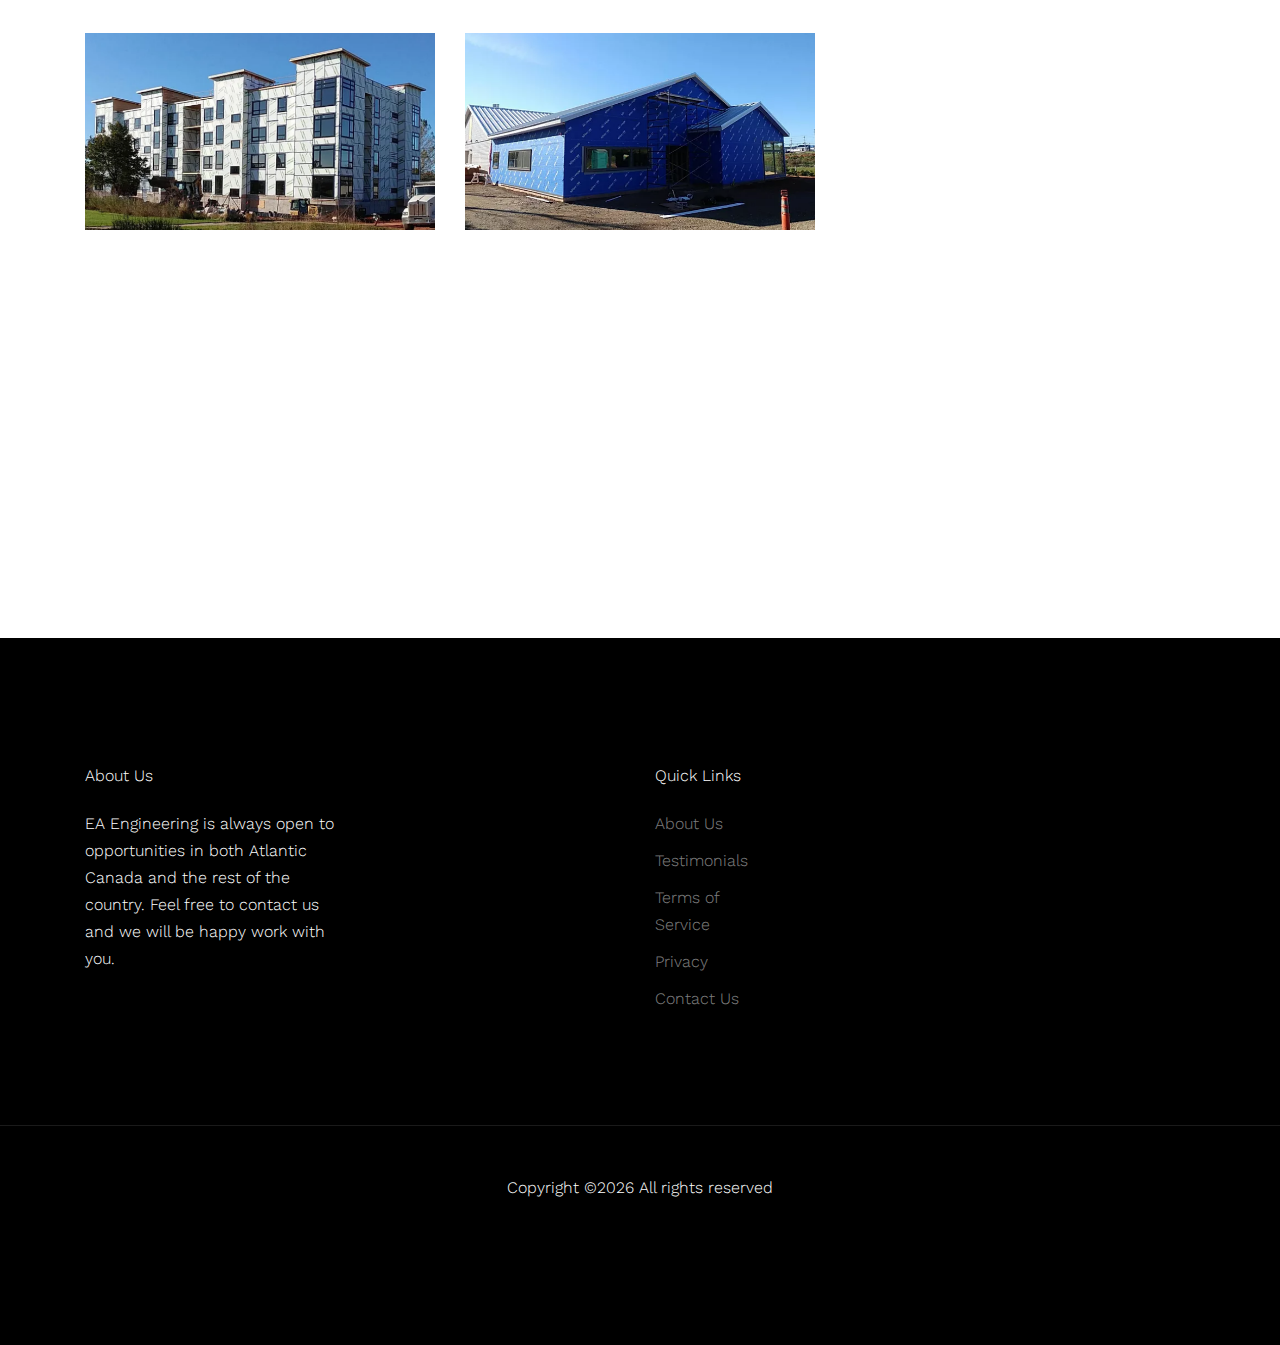
==== commit 641c959d: "y" ====
--- a/index.html
+++ b/index.html
@@ -2,7 +2,7 @@
 <html lang="en">
 
   <head>
-    <title>EA Engineering</title>
+    <title>EA Engineering - Home</title>
     <meta charset="utf-8">
     <meta name="viewport" content="width=device-width, initial-scale=1, shrink-to-fit=no">
 
@@ -61,9 +61,7 @@
                 <ul class="site-menu main-menu js-clone-nav ml-auto ">
                   <li class="active"><a href="index.html" class="nav-link">Home</a></li>
                   <li><a href="about.html" class="nav-link">About</a></li>
-                  <li><a href="services.html" class="nav-link">Services</a></li>
                   <li><a href="projects.html" class="nav-link">Projects</a></li>
-                  <li><a href="blog.html" class="nav-link">Blog</a></li>
                   <li><a href="contact.html" class="nav-link">Contact</a></li>
 
                 </ul>
@@ -78,7 +76,7 @@
 
 
       <div class="ftco-blocks-cover-1">
-      <div class="ftco-cover-1 overlay" style="background-image: url('images/hero_1.JPG')">
+      <div class="ftco-cover-1 overlay" style="background-image: url('images/hero_1.jpg')">
         <div class="container">
           <div class="row align-items-center">
             <div class="col-lg-5">
@@ -433,15 +431,15 @@
         </div>
     </div>
     
-
+</div>
     <footer class="site-footer">
       <div class="container">
         <div class="row">
-          <div class="col-lg-4">
+          <div class="col-lg-3">
             <h2 class="footer-heading mb-4">About Us</h2>
-                <p>EA Engineering is always open to opportunities in both Atlantic Canada and the rest of the country. Feel free to contact us and we will be happy work with you. </p>
-          </div>
-          <div class="col-lg-8 ml-auto">
+                <p>EA Engineering is always open to opportunities in both Atlantic Canada and the rest of the country. Feel free to contact us and we will be happy work with you.</p>
+          </div>
+          <div class="col-lg-6 ml-auto">
             <div class="row">
               <div class="col-lg-3">
                 <h2 class="footer-heading mb-4">Quick Links</h2>
@@ -453,17 +451,7 @@
                   <li><a href="#">Contact Us</a></li>
                 </ul>
               </div>
-              
             
-              <div class="col-lg-3">
-                <h2 class="footer-heading mb-4">Quick Links</h2>
-                <ul class="list-unstyled">
-                  <li><a href="#">About Us</a></li>
-                  <li><a href="#">Testimonials</a></li>
-                  <li><a href="#">Terms of Service</a></li>
-                  <li><a href="#">Privacy</a></li>
-                  <li><a href="#">Contact Us</a></li>
-                </ul>
               </div>
             </div>
           </div>
@@ -471,6 +459,11 @@
         <div class="row pt-5 mt-5 text-center">
           <div class="col-md-12">
             <div class="border-top pt-5">
+              <p>
+            <!-- Link back to Colorlib can't be removed. Template is licensed under CC BY 3.0. -->
+            Copyright &copy;<script>document.write(new Date().getFullYear());</script> All rights reserved<a href="https://colorlib.com" target="_blank" ></a>
+            <!-- Link back to Colorlib can't be removed. Template is licensed under CC BY 3.0. -->
+            </p>
             </div>
           </div>
 
@@ -478,7 +471,7 @@
       </div>
     </footer>
 
-    </div>
+
 
     <script src="js/jquery-3.3.1.min.js"></script>
     <script src="js/popper.min.js"></script>
--- a/css/style.css
+++ b/css/style.css
@@ -4,6 +4,10 @@
 
 .btn-primary {
   background-color: #44C113;
+}
+
+.green {
+  color: #44C113;
 }
 
 .font-size-10 {
